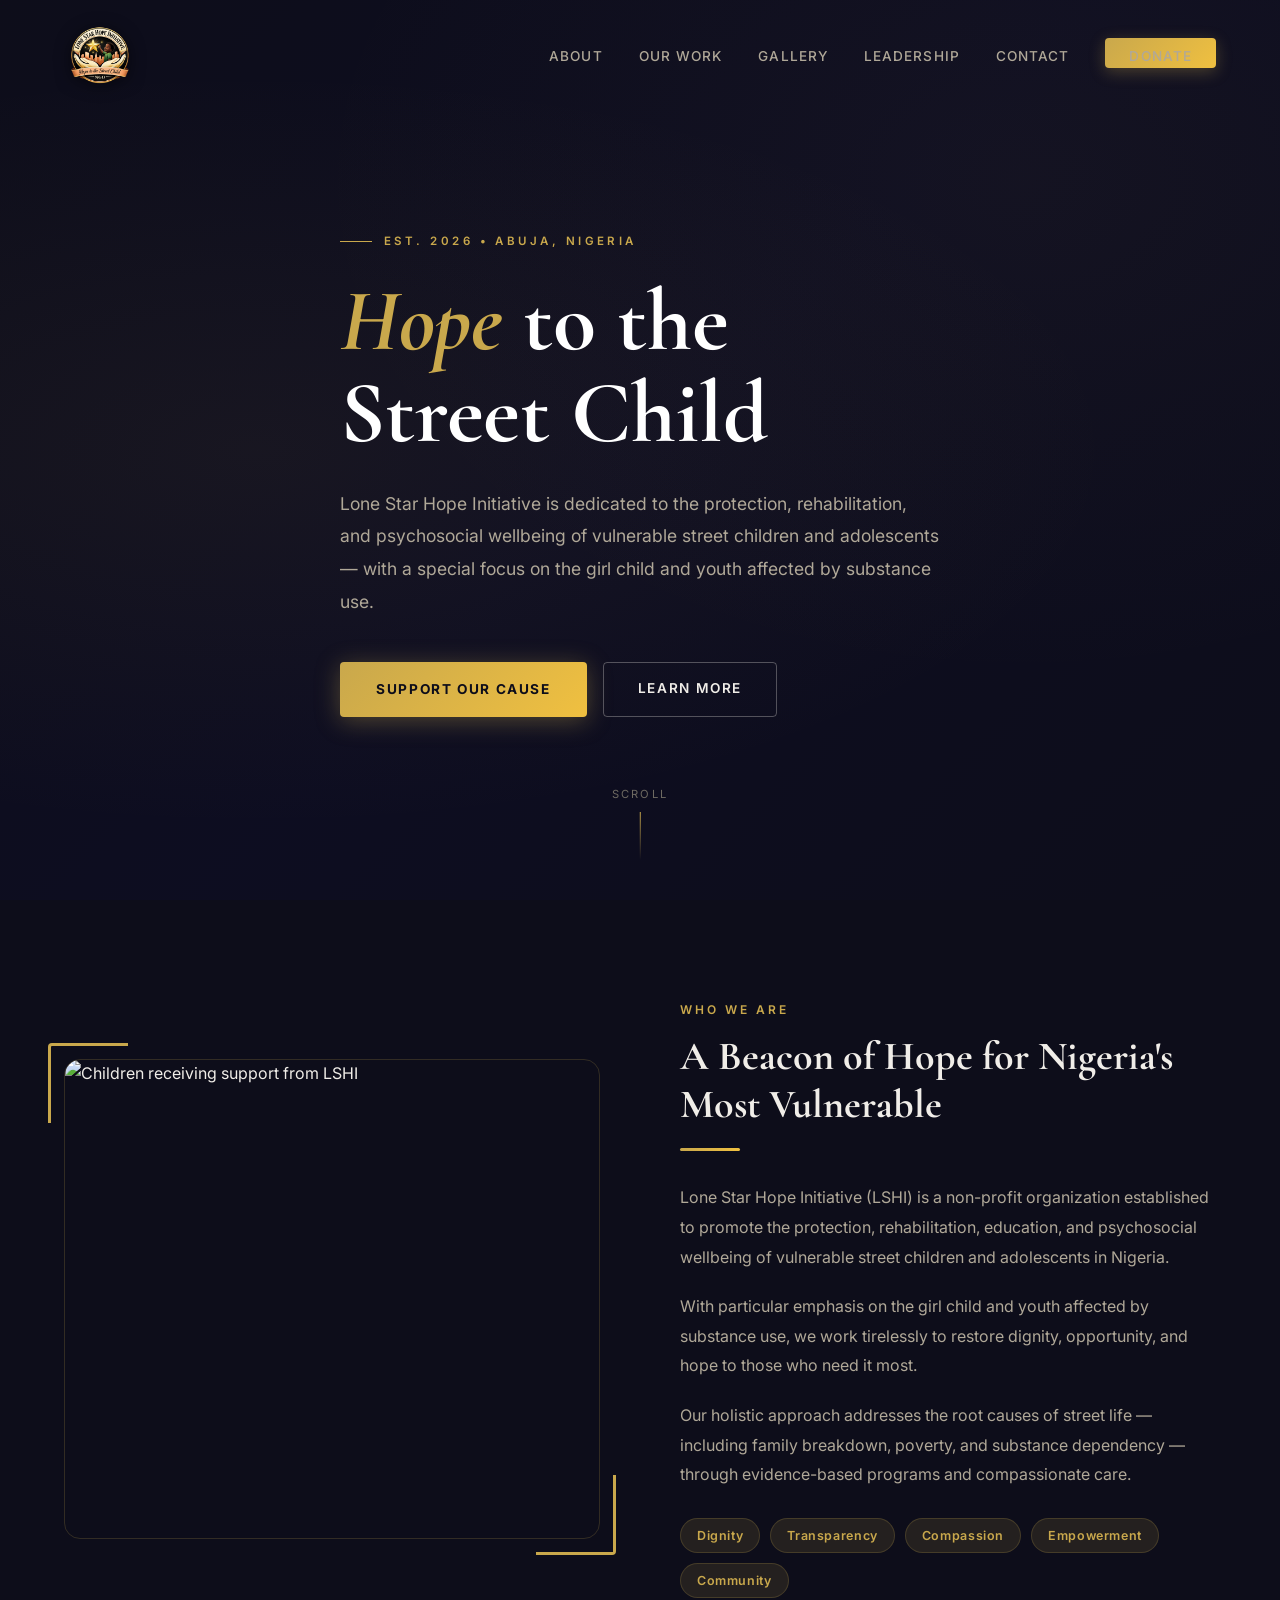
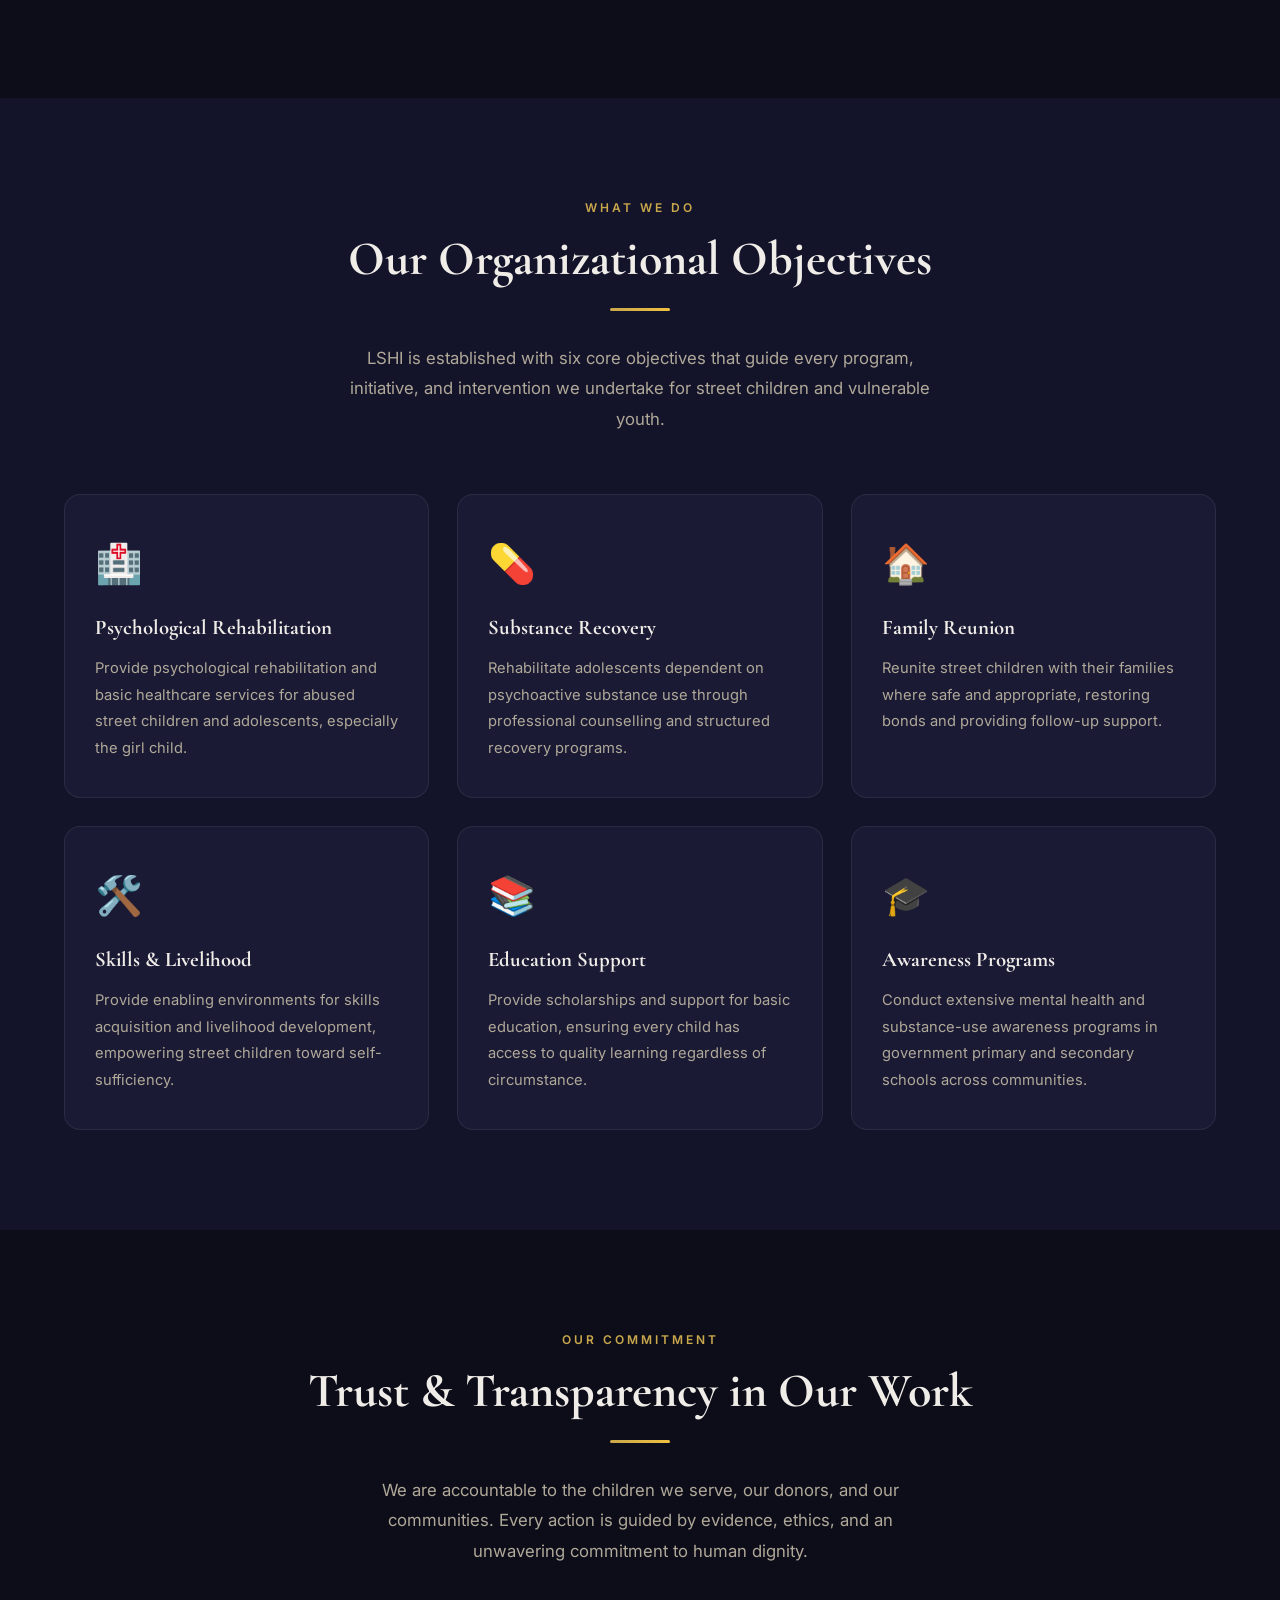
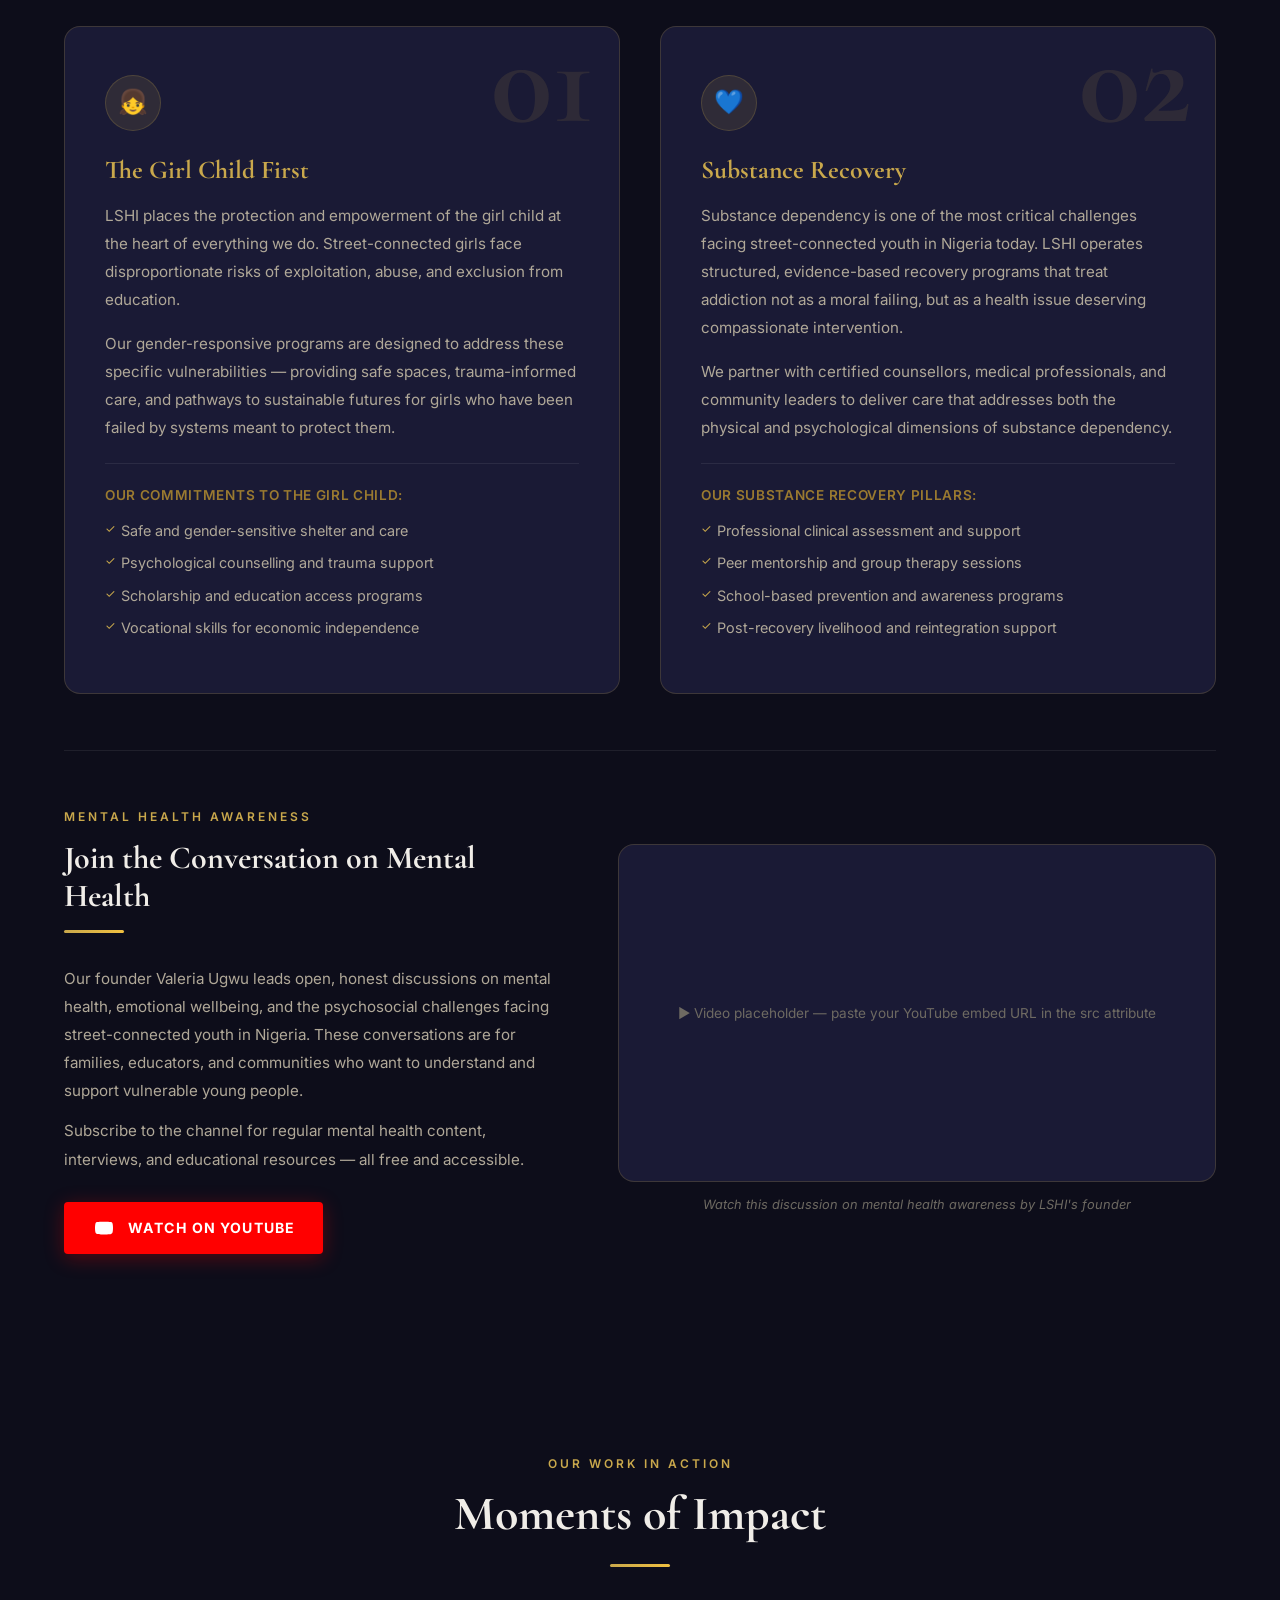
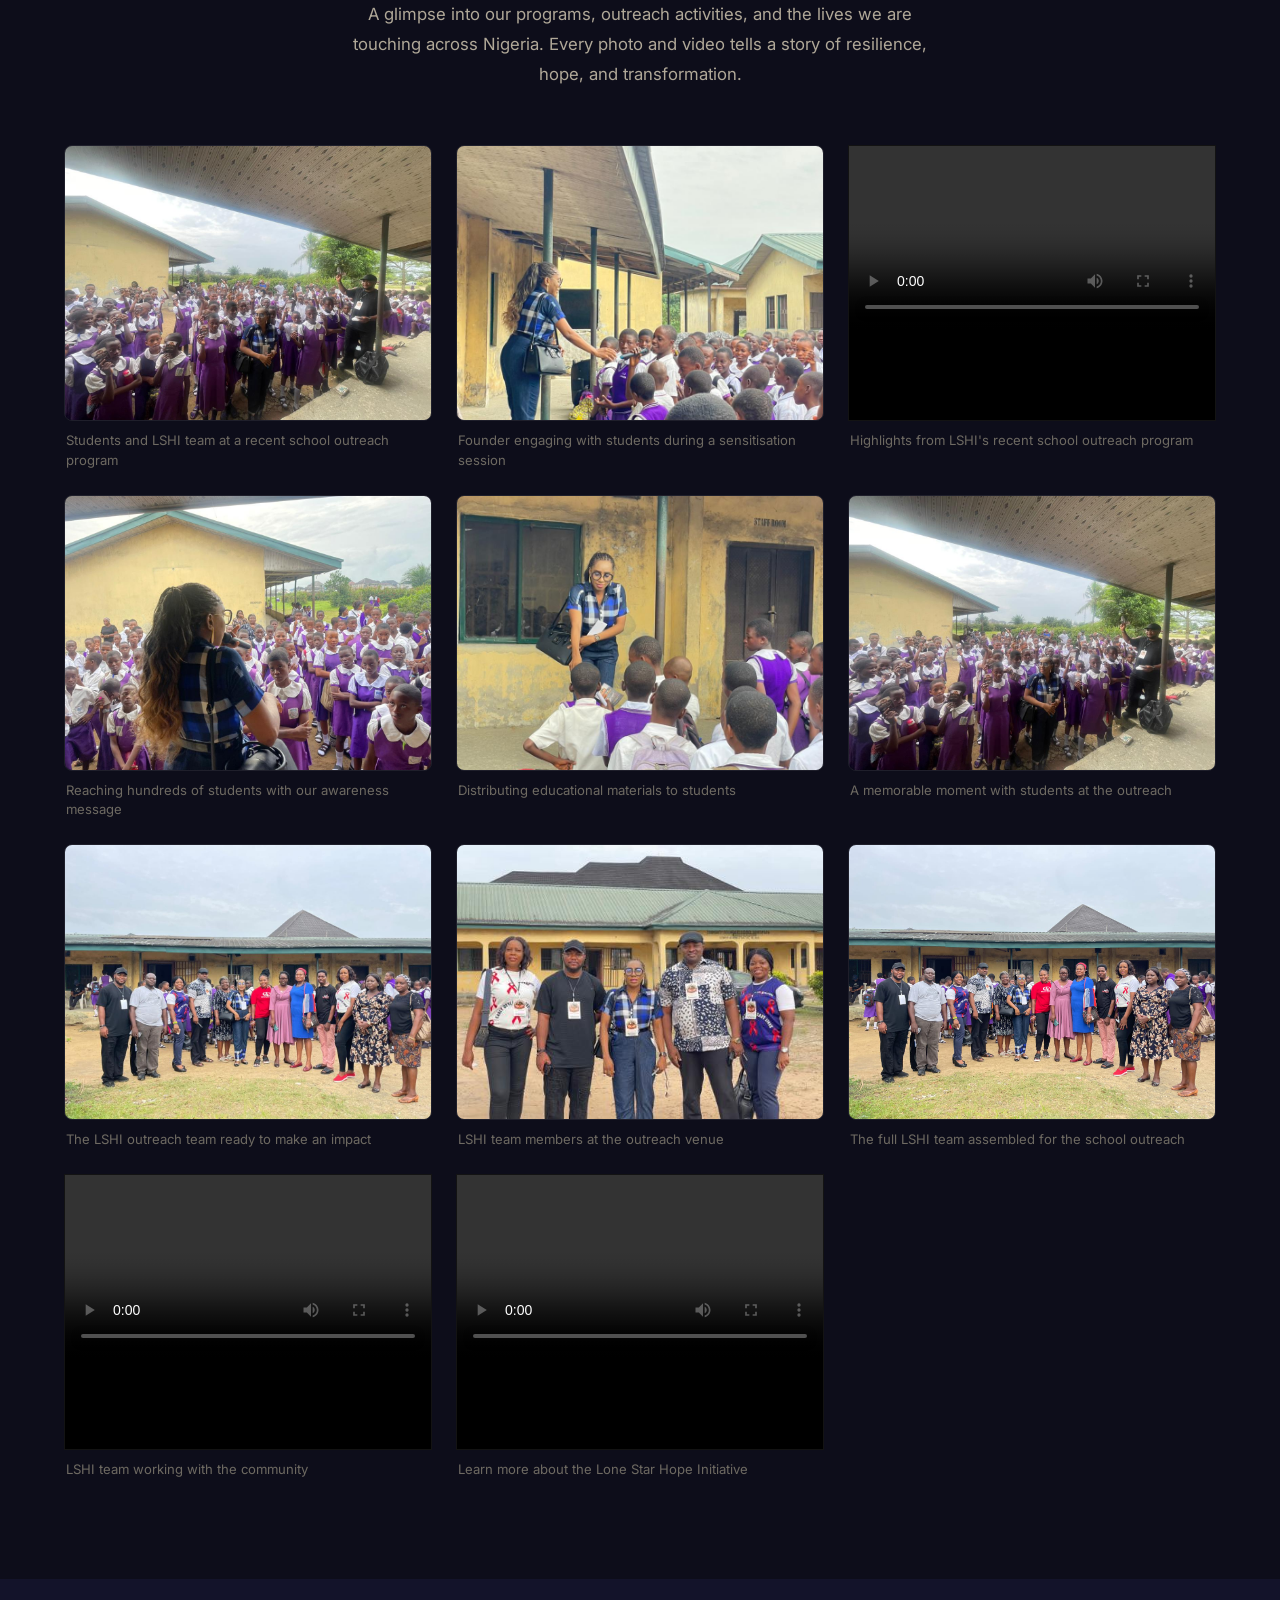
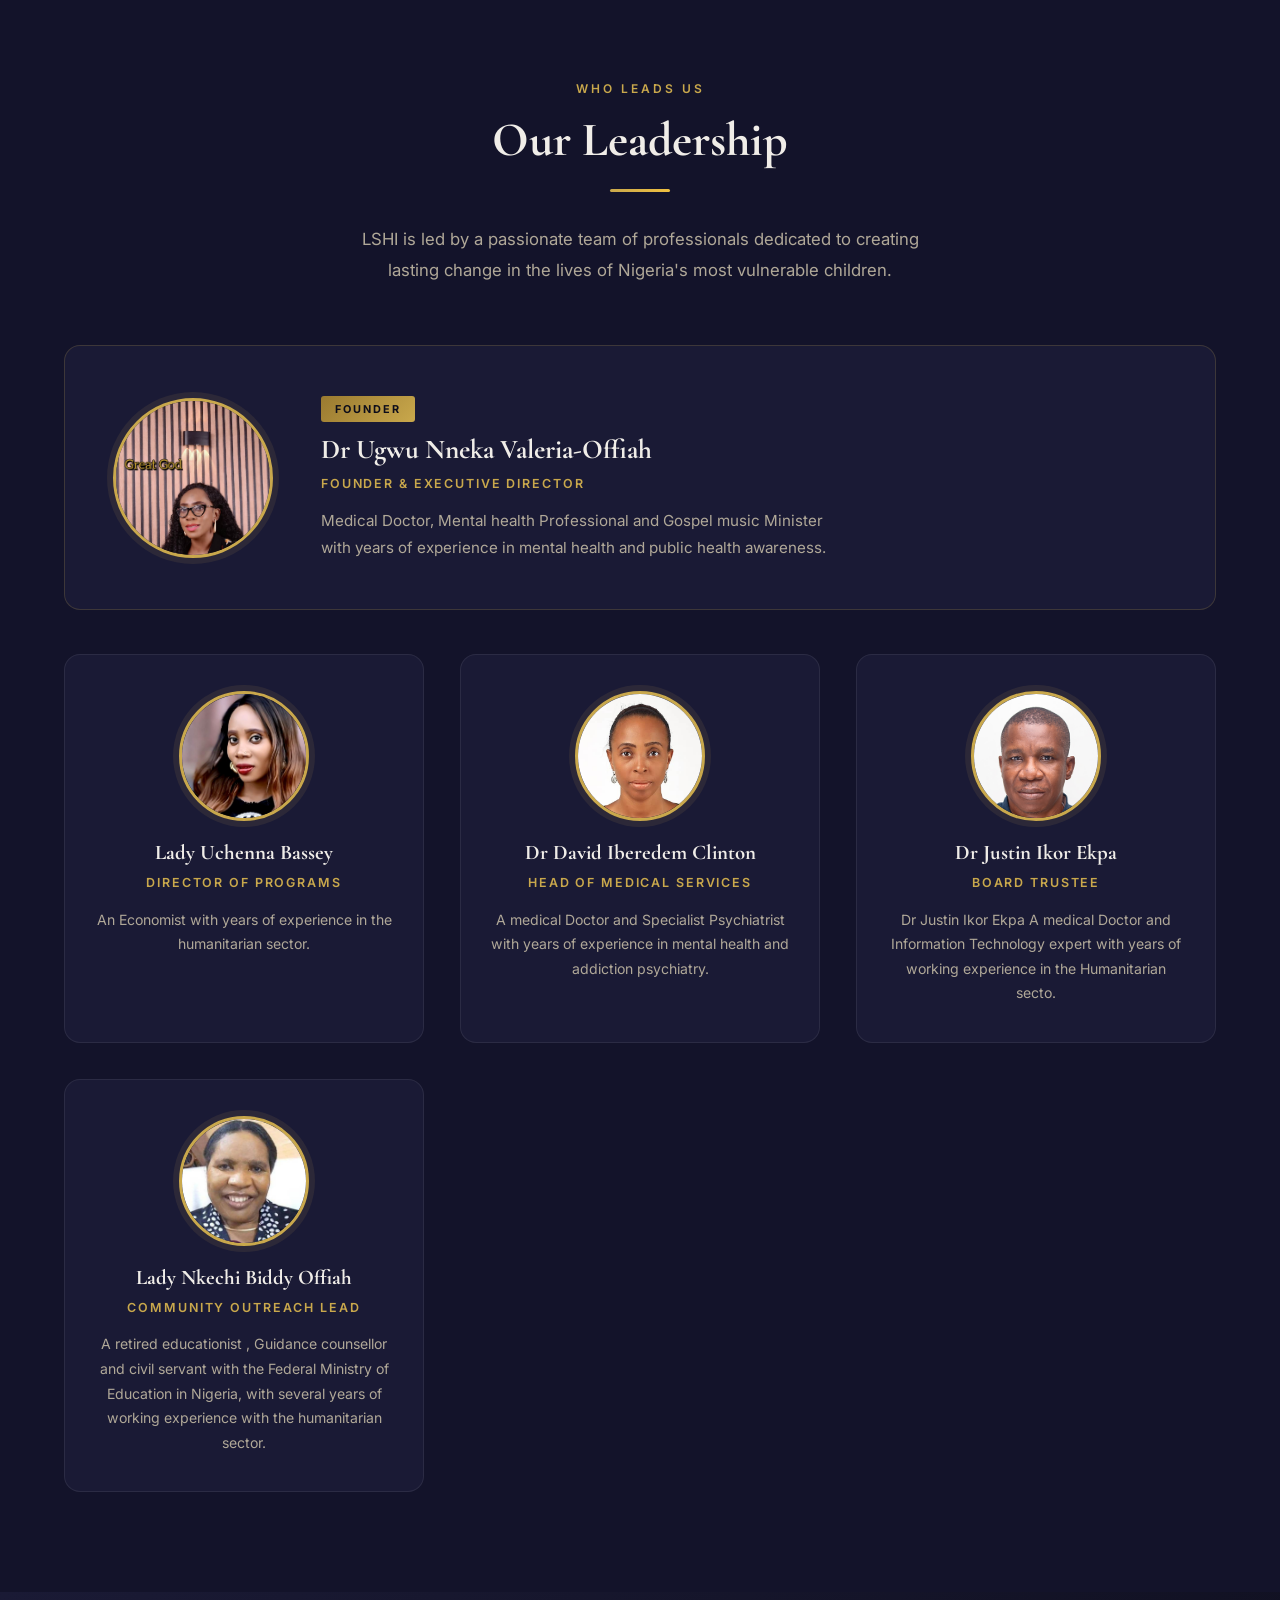
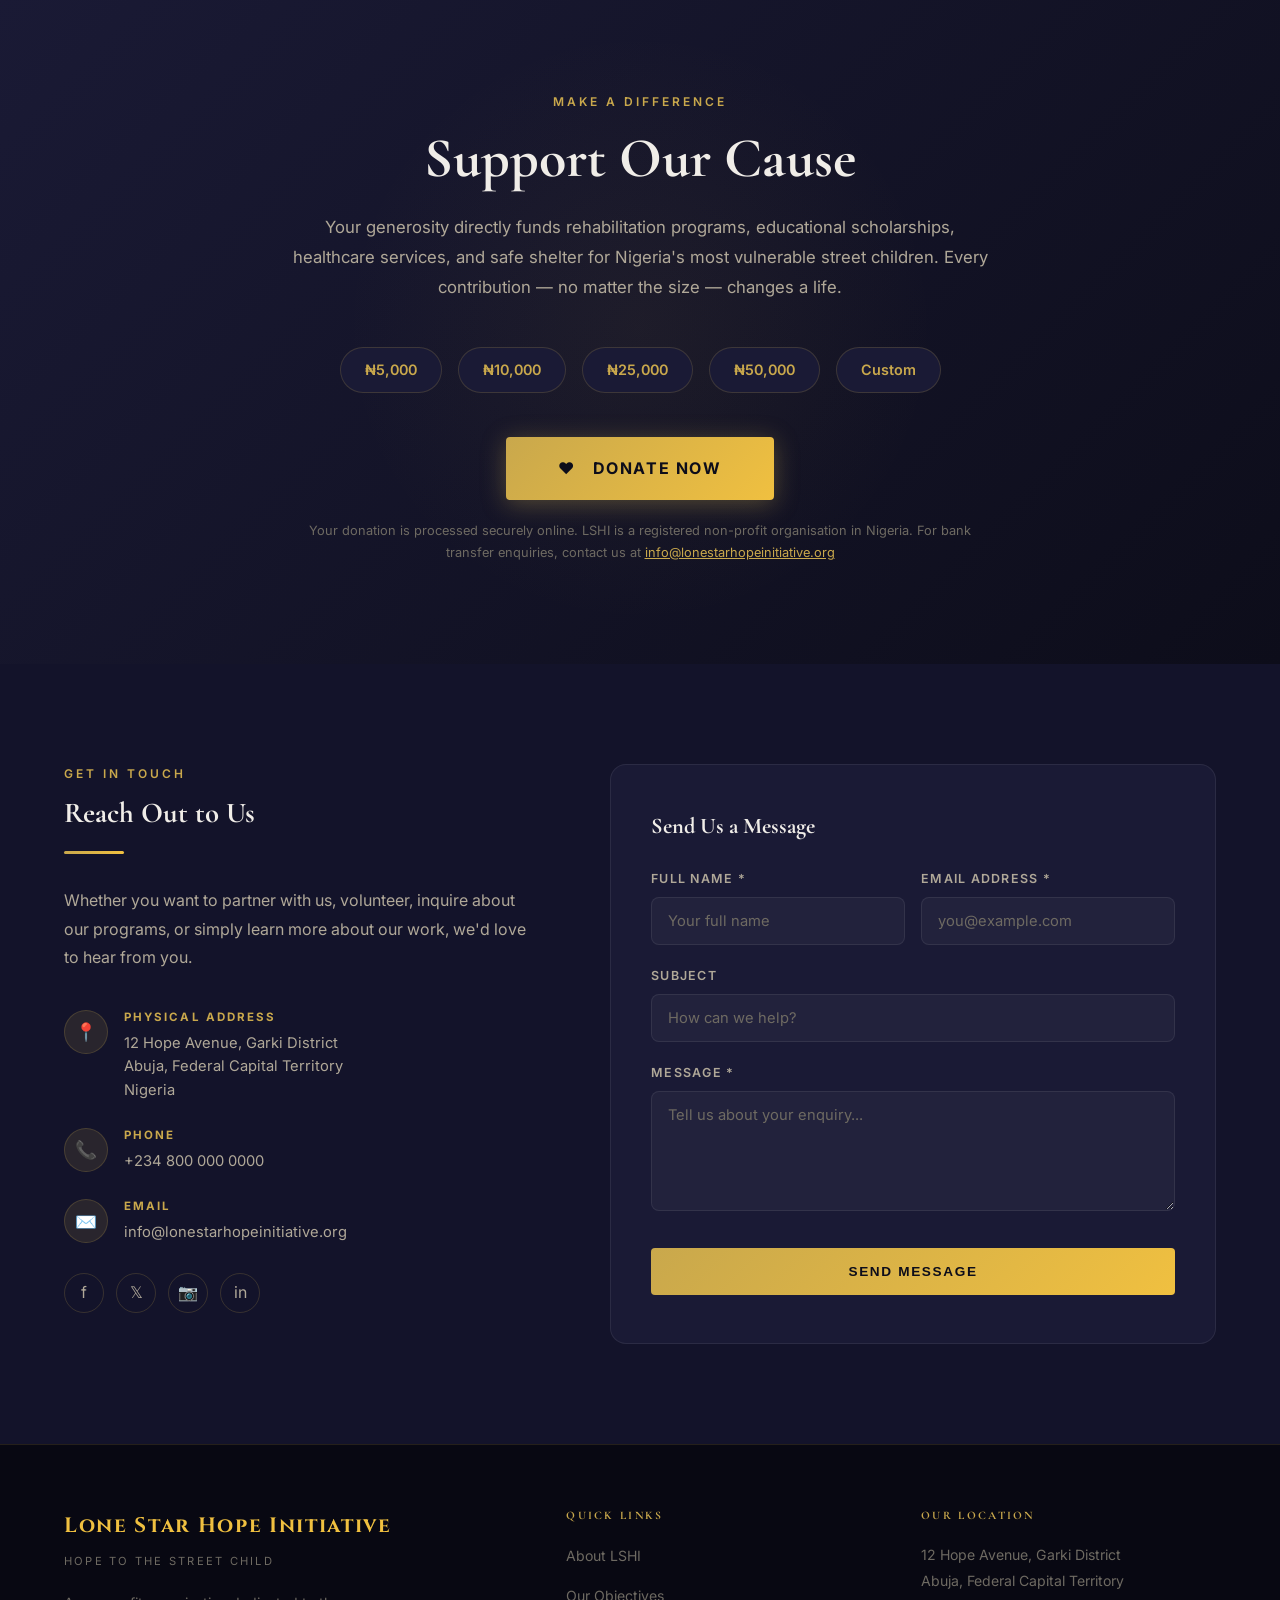
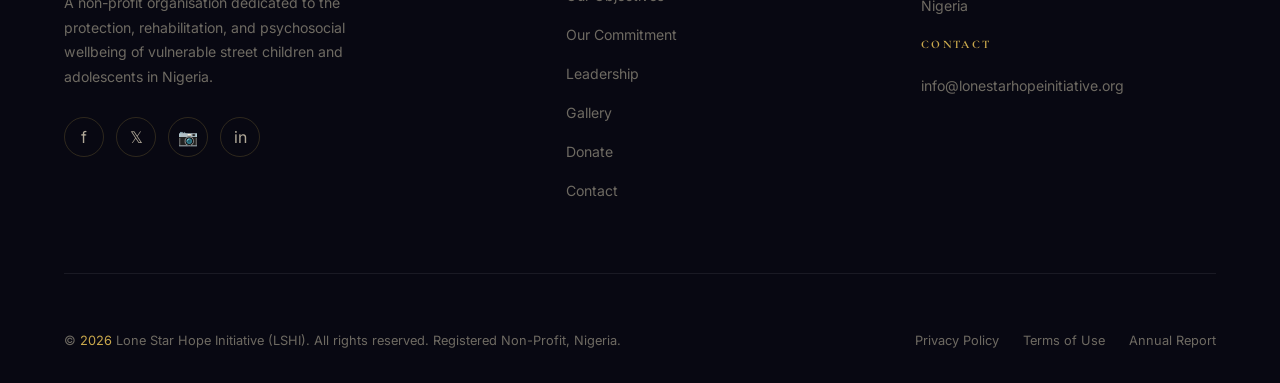
==== index.html @ 75626103 "Update video embed URL in index.html i updated the video url to make it work" ====
<!doctype html>
<html lang="en">
  <head>
    <meta charset="UTF-8" />
    <meta name="viewport" content="width=device-width, initial-scale=1.0" />
    <title>Lone Star Hope Initiative</title>
    <link rel="icon" type="image/svg+xml" href="favicon.svg" />
    <!-- Google Fonts — must be first -->
    <link rel="preconnect" href="https://fonts.googleapis.com" />
    <link rel="preconnect" href="https://fonts.gstatic.com" crossorigin />
    <link
      href="https://fonts.googleapis.com/css2?family=Cormorant+Garamond:ital,wght@0,400;0,600;0,700;1,400&family=Inter:wght@400;500;600;700&display=swap"
      rel="stylesheet"
    />
    <link rel="stylesheet" href="lshi.css" />
  </head>
  <body>
    <!-- ============================================================
       NAVIGATION — Sticky header with logo and Donate button
       ============================================================ -->
    <nav id="navbar" role="navigation" aria-label="Main navigation">
      <div class="container">
        <div class="nav-inner">
          <!-- Logo -->
          <a
            href="#hero"
            class="nav-logo"
            aria-label="Lone Star Hope Initiative home"
          >
            <img
              src="images/lshi-logo-transparent.png"
              alt="Lone Star Hope Initiative Logo"
              class="nav-logo-img"
            />
          </a>

          <!-- Hamburger Toggle (mobile only) -->
          <button
            class="nav-toggle"
            id="nav-toggle"
            aria-label="Toggle navigation menu"
            aria-expanded="false"
          >
            <span></span>
            <span></span>
            <span></span>
          </button>

          <!-- Desktop Navigation Links -->
          <ul class="nav-links" id="nav-links" role="list">
            <li><a href="#about">About</a></li>
            <li><a href="#objectives">Our Work</a></li>
            <li><a href="#gallery">Gallery</a></li>
            <li><a href="#team">Leadership</a></li>
            <li><a href="#contact">Contact</a></li>
            <!-- Donate button — scrolls to the Donate section -->
            <li>
              <a
                class="btn-donate-nav"
                href="#donate"
                aria-label="Go to donation section"
              >
                Donate
              </a>
            </li>
          </ul>
        </div>
      </div>
    </nav>

    <!-- ============================================================
       HERO SECTION — Full-screen mission statement banner
       ============================================================ -->
    <section id="hero" aria-labelledby="hero-title">
      <!-- Background image layer -->
      <div class="hero-background" aria-hidden="true"></div>

      <div class="container">
        <div class="hero-content">
          <!-- Small label above the title -->
          <p class="hero-eyebrow">Est. 2026 &bull; Abuja, Nigeria</p>

          <!-- Main mission headline -->
          <h1 class="hero-title" id="hero-title">
            <span class="highlight">Hope</span> to the<br />
            Street Child
          </h1>

          <!-- Supporting description -->
          <p class="hero-description">
            Lone Star Hope Initiative is dedicated to the protection,
            rehabilitation, and psychosocial wellbeing of vulnerable street
            children and adolescents &mdash; with a special focus on the girl
            child and youth affected by substance use.
          </p>

          <!-- Call-to-action buttons -->
          <div class="hero-actions">
            <!-- Scrolls smoothly to the Donate section — NOT directly to payment -->
            <a
              class="btn-primary"
              href="#donate"
              aria-label="Support our cause — go to donation section"
            >
              Support Our Cause
            </a>
            <a
              class="btn-outline"
              href="#about"
              aria-label="Learn more about LSHI"
            >
              Learn More
            </a>
          </div>
        </div>
      </div>

      <!-- Scroll down indicator -->
      <div class="hero-scroll-indicator" aria-hidden="true">
        <span>Scroll</span>
      </div>
    </section>

    <!-- ============================================================
       ABOUT / MISSION SECTION
       ============================================================ -->
    <section id="about" aria-labelledby="about-title">
      <div class="container">
        <div class="about-grid">
          <!-- Left: Image with decorative gold corners -->
          <div class="about-image-wrapper fade-up">
            <img
              class="about-image"
              src="https://images.unsplash.com/photo-1509099836639-18ba1795216d?w=800&q=80"
              alt="Children receiving support from LSHI"
              loading="lazy"
            />
          </div>

          <!-- Right: Text content -->
          <div class="about-text fade-up">
            <span class="section-label">Who We Are</span>
            <h2 class="section-title" id="about-title">
              A Beacon of Hope for Nigeria's Most Vulnerable
            </h2>
            <div class="gold-line"></div>
            <p>
              Lone Star Hope Initiative (LSHI) is a non-profit organization
              established to promote the protection, rehabilitation, education,
              and psychosocial wellbeing of vulnerable street children and
              adolescents in Nigeria.
            </p>
            <p>
              With particular emphasis on the girl child and youth affected by
              substance use, we work tirelessly to restore dignity, opportunity,
              and hope to those who need it most.
            </p>
            <p>
              Our holistic approach addresses the root causes of street life
              &mdash; including family breakdown, poverty, and substance
              dependency &mdash; through evidence-based programs and
              compassionate care.
            </p>

            <!-- Value tags -->
            <div class="about-values">
              <span class="value-tag">Dignity</span>
              <span class="value-tag">Transparency</span>
              <span class="value-tag">Compassion</span>
              <span class="value-tag">Empowerment</span>
              <span class="value-tag">Community</span>
            </div>
          </div>
        </div>
      </div>
    </section>

    <!-- ============================================================
       OBJECTIVES SECTION — 6 Dynamic Cards
       Cards are fetched from data.json → "objectives" array
       and rendered by JavaScript. Edit data.json to change content.
       ============================================================ -->
    <section id="objectives" aria-labelledby="objectives-title">
      <div class="container">
        <div class="text-center fade-up">
          <span class="section-label">What We Do</span>
          <h2 class="section-title" id="objectives-title">
            Our Organizational Objectives
          </h2>
          <div class="gold-line centered"></div>
          <p class="section-subtitle">
            LSHI is established with six core objectives that guide every
            program, initiative, and intervention we undertake for street
            children and vulnerable youth.
          </p>
        </div>

        <!-- This grid is populated by JavaScript from data.json -->
        <div class="objectives-grid" id="objectives-grid" role="list">
          <p class="loading-text">Loading objectives...</p>
        </div>
      </div>
    </section>

    <!-- ============================================================
       TRUST & TRANSPARENCY SECTION
       Two focus areas: Girl Child protection & Substance Recovery
       ============================================================ -->
    <section id="trust" aria-labelledby="trust-title">
      <div class="container">
        <div class="text-center fade-up">
          <span class="section-label">Our Commitment</span>
          <h2 class="section-title" id="trust-title">
            Trust &amp; Transparency in Our Work
          </h2>
          <div class="gold-line centered"></div>
          <p class="section-subtitle">
            We are accountable to the children we serve, our donors, and our
            communities. Every action is guided by evidence, ethics, and an
            unwavering commitment to human dignity.
          </p>
        </div>

        <div class="trust-grid">
          <!-- Card 1: Girl Child Focus -->
          <div
            class="trust-card fade-up"
            aria-label="Girl Child Protection Focus"
          >
            <span class="trust-card-number" aria-hidden="true">01</span>
            <div class="trust-icon" aria-hidden="true">👧</div>
            <h3 class="trust-card-title">The Girl Child First</h3>
            <p class="trust-card-text">
              LSHI places the protection and empowerment of the girl child at
              the heart of everything we do. Street-connected girls face
              disproportionate risks of exploitation, abuse, and exclusion from
              education.
            </p>
            <p class="trust-card-text" style="margin-top: 16px">
              Our gender-responsive programs are designed to address these
              specific vulnerabilities &mdash; providing safe spaces,
              trauma-informed care, and pathways to sustainable futures for
              girls who have been failed by systems meant to protect them.
            </p>
            <div class="trust-commitment">
              <p>Our commitments to the girl child:</p>
              <ul>
                <li>Safe and gender-sensitive shelter and care</li>
                <li>Psychological counselling and trauma support</li>
                <li>Scholarship and education access programs</li>
                <li>Vocational skills for economic independence</li>
              </ul>
            </div>
          </div>

          <!-- Card 2: Substance Recovery -->
          <div
            class="trust-card fade-up"
            aria-label="Substance Recovery Programs"
          >
            <span class="trust-card-number" aria-hidden="true">02</span>
            <div class="trust-icon" aria-hidden="true">💙</div>
            <h3 class="trust-card-title">Substance Recovery</h3>
            <p class="trust-card-text">
              Substance dependency is one of the most critical challenges facing
              street-connected youth in Nigeria today. LSHI operates structured,
              evidence-based recovery programs that treat addiction not as a
              moral failing, but as a health issue deserving compassionate
              intervention.
            </p>
            <p class="trust-card-text" style="margin-top: 16px">
              We partner with certified counsellors, medical professionals, and
              community leaders to deliver care that addresses both the physical
              and psychological dimensions of substance dependency.
            </p>
            <div class="trust-commitment">
              <p>Our substance recovery pillars:</p>
              <ul>
                <li>Professional clinical assessment and support</li>
                <li>Peer mentorship and group therapy sessions</li>
                <li>School-based prevention and awareness programs</li>
                <li>Post-recovery livelihood and reintegration support</li>
              </ul>
            </div>
          </div>
        </div>

        <!-- ============================================================
           MENTAL HEALTH VIDEO — Featured video from LSHI's YouTube channel
           TO ADD YOUR VIDEO:
             Replace the src URL in the <iframe> below.
             Go to YouTube → your video → Share → Embed → copy the URL
             from the src attribute and paste it here.
           ============================================================ -->
        <div class="mental-health-video-block fade-up">
          <!-- Left side: intro text + YouTube button -->
          <div class="mh-video-text">
            <span class="section-label">Mental Health Awareness</span>
            <h3 class="mh-video-title">
              Join the Conversation on Mental Health
            </h3>
            <div class="gold-line"></div>
            <p class="mh-video-desc">
              Our founder Valeria Ugwu leads open, honest discussions on mental
              health, emotional wellbeing, and the psychosocial challenges
              facing street-connected youth in Nigeria. These conversations are
              for families, educators, and communities who want to understand
              and support vulnerable young people.
            </p>
            <p class="mh-video-desc" style="margin-top: 12px">
              Subscribe to the channel for regular mental health content,
              interviews, and educational resources &mdash; all free and
              accessible.
            </p>

            <!--
            YOUTUBE BUTTON
            TO UPDATE: Replace the href below with your YouTube channel URL.
            Example: href="https://www.youtube.com/@YourChannelName"
          -->
            <a
              class="btn-youtube"
              href="YOUR_YOUTUBE_CHANNEL_URL_HERE"
              target="www.youtube.com/@ValeriaMentalHealthZone-w6h/videos"
              rel="noopener noreferrer"
              aria-label="Watch mental health videos on YouTube"
            >
              <svg class="yt-icon" viewBox="0 0 24 24" aria-hidden="true">
                <path
                  d="M23.5 6.2a3 3 0 0 0-2.1-2.1C19.5 3.5 12 3.5 12 3.5s-7.5 0-9.4.6A3 3 0 0 0 .5 6.2 31 31 0 0 0 0 12a31 31 0 0 0 .5 5.8 3 3 0 0 0 2.1 2.1c1.9.6 9.4.6 9.4.6s7.5 0 9.4-.6a3 3 0 0 0 2.1-2.1A31 31 0 0 0 24 12a31 31 0 0 0-.5-5.8z"
                />
                <polygon
                  points="9.75 15.02 15.5 12 9.75 8.98 9.75 15.02"
                  fill="white"
                />
              </svg>
              Watch on YouTube
            </a>
          </div>

          <!--
          Right side: embedded video player
          TO UPDATE THE VIDEO:
            1. Go to the YouTube video you want to embed
            2. Click Share → Embed
            3. Copy ONLY the URL from the src="..." part
            4. Paste it below replacing YOUR_VIDEO_EMBED_URL_HERE
               Example: https://www.youtube.com/embed/dQw4w9WgXcQ
        -->
          <div class="mh-video-player">
            <div class="video-embed-wrapper">
              <iframe
                src="https://www.youtube.com/embed/yalet0HOFC8?si=o7pZbJYriI5f4Lq1"
                title="LSHI Mental Health Discussion Video"
                allow="accelerometer; autoplay; clipboard-write; encrypted-media; gyroscope; picture-in-picture"
                allowfullscreen
                loading="lazy"
              ></iframe>
            </div>
            <p class="video-caption">
              Watch this discussion on mental health awareness by LSHI's founder
            </p>
          </div>
        </div>
      </div>
    </section>

    <!-- ============================================================
       GALLERY SECTION
       Populated automatically from gallery.json.
       To add, remove, or change photos/videos:
         1. Open public/gallery.json
         2. Add or edit entries in the "items" array
         3. Save the file — the page updates automatically
       ============================================================ -->
    <section id="gallery" aria-labelledby="gallery-title">
      <div class="container">
        <div class="text-center fade-up">
          <span class="section-label">Our Work in Action</span>
          <h2 class="section-title" id="gallery-title">Moments of Impact</h2>
          <div class="gold-line centered"></div>
          <p class="section-subtitle">
            A glimpse into our programs, outreach activities, and the lives we
            are touching across Nigeria. Every photo and video tells a story of
            resilience, hope, and transformation.
          </p>
        </div>

        <div class="gallery-grid" id="gallery-grid">
          <p class="loading-text">Loading gallery...</p>
        </div>
      </div>
    </section>

    <!-- ============================================================
       LEADERSHIP TEAM SECTION
       Team member cards are loaded from data.json → "team" array.
       ============================================================ -->
    <section id="team" aria-labelledby="team-title">
      <div class="container">
        <div class="text-center fade-up">
          <span class="section-label">Who Leads Us</span>
          <h2 class="section-title" id="team-title">Our Leadership</h2>
          <div class="gold-line centered"></div>
          <p class="section-subtitle">
            LSHI is led by a passionate team of professionals dedicated to
            creating lasting change in the lives of Nigeria's most vulnerable
            children.
          </p>
        </div>

        <!-- JS populates this grid from data.json -->
        <div class="team-grid" id="team-grid">
          <p class="loading-text">Loading team...</p>
        </div>
      </div>
    </section>

    <!-- ============================================================
       DONATION SECTION — Support Our Cause
       The Paystack button link is loaded from data.json.
       To change your payment link, update "paystackUrl" in data.json.
       ============================================================ -->
    <section id="donate" aria-labelledby="donate-title">
      <div class="container">
        <div class="donate-content">
          <span class="section-label">Make a Difference</span>
          <h2 class="donate-title" id="donate-title">Support Our Cause</h2>
          <p class="donate-description">
            Your generosity directly funds rehabilitation programs, educational
            scholarships, healthcare services, and safe shelter for Nigeria's
            most vulnerable street children. Every contribution &mdash; no
            matter the size &mdash; changes a life.
          </p>

          <!-- Suggested donation amounts (visual only) -->
          <div class="donate-amounts" aria-label="Suggested donation amounts">
            <span class="amount-pill">&#8358;5,000</span>
            <span class="amount-pill">&#8358;10,000</span>
            <span class="amount-pill">&#8358;25,000</span>
            <span class="amount-pill">&#8358;50,000</span>
            <span class="amount-pill">Custom</span>
          </div>

          <!-- Main donate button — link set by JavaScript from data.json -->
          <a
            class="btn-primary btn-donate-large"
            href="#"
            data-donate-link="true"
            aria-label="Click to donate to LSHI"
          >
            ❤️ &nbsp; Donate Now
          </a>

          <p class="donate-note">
            Your donation is processed securely online. LSHI is a registered
            non-profit organisation in Nigeria. For bank transfer enquiries,
            contact us at
            <a href="mailto:info@lonestarhopeinitiative.org">
              info@lonestarhopeinitiative.org
            </a>
          </p>
        </div>
      </div>
    </section>

    <!-- ============================================================
       CONTACT SECTION
       Address is populated from data.json → "organization.address"
       ============================================================ -->
    <section id="contact" aria-labelledby="contact-title">
      <div class="container">
        <div class="contact-grid">
          <!-- Left: Contact info -->
          <div class="fade-up">
            <span class="section-label">Get In Touch</span>
            <h2 class="contact-info-title" id="contact-title">
              Reach Out to Us
            </h2>
            <div class="gold-line"></div>
            <p class="contact-info-text">
              Whether you want to partner with us, volunteer, inquire about our
              programs, or simply learn more about our work, we'd love to hear
              from you.
            </p>

            <!-- Physical Address -->
            <div class="contact-detail">
              <div class="contact-detail-icon" aria-hidden="true">📍</div>
              <div>
                <p class="contact-detail-label">Physical Address</p>
                <p class="contact-detail-value" id="org-address">Loading...</p>
              </div>
            </div>

            <!-- Phone -->
            <div class="contact-detail">
              <div class="contact-detail-icon" aria-hidden="true">📞</div>
              <div>
                <p class="contact-detail-label">Phone</p>
                <p class="contact-detail-value" id="org-phone">Loading...</p>
              </div>
            </div>

            <!-- Email -->
            <div class="contact-detail">
              <div class="contact-detail-icon" aria-hidden="true">✉️</div>
              <div>
                <p class="contact-detail-label">Email</p>
                <p class="contact-detail-value" id="org-email">Loading...</p>
              </div>
            </div>

            <!-- Social Media Links (populated by JS) -->
            <div class="social-links" aria-label="Social media links"></div>
          </div>

          <!-- Right: Contact form -->
          <div class="fade-up">
            <form
              class="contact-form"
              id="contact-form"
              aria-label="Contact form"
              novalidate
            >
              <h3 class="form-title">Send Us a Message</h3>

              <!-- Name + Email row -->
              <div class="form-row">
                <div class="form-group">
                  <label class="form-label" for="field-name">
                    Full Name <span aria-hidden="true">*</span>
                  </label>
                  <input
                    class="form-input"
                    type="text"
                    id="field-name"
                    name="name"
                    placeholder="Your full name"
                    required
                    autocomplete="name"
                  />
                </div>
                <div class="form-group">
                  <label class="form-label" for="field-email">
                    Email Address <span aria-hidden="true">*</span>
                  </label>
                  <input
                    class="form-input"
                    type="email"
                    id="field-email"
                    name="email"
                    placeholder="you@example.com"
                    required
                    autocomplete="email"
                  />
                </div>
              </div>

              <!-- Subject -->
              <div class="form-group">
                <label class="form-label" for="field-subject">Subject</label>
                <input
                  class="form-input"
                  type="text"
                  id="field-subject"
                  name="subject"
                  placeholder="How can we help?"
                />
              </div>

              <!-- Message -->
              <div class="form-group">
                <label class="form-label" for="field-message">
                  Message <span aria-hidden="true">*</span>
                </label>
                <textarea
                  class="form-textarea"
                  id="field-message"
                  name="message"
                  placeholder="Tell us about your enquiry..."
                  required
                ></textarea>
              </div>

              <!-- Submit button -->
              <button type="submit" class="btn-submit">Send Message</button>
            </form>
          </div>
        </div>
      </div>
    </section>

    <!-- ============================================================
       FOOTER
       Social links and address are populated from data.json.
       ============================================================ -->
    <footer id="footer" role="contentinfo">
      <div class="container">
        <!-- Top footer: Brand + Quick Links + Address -->
        <div class="footer-top">
          <!-- Brand column -->
          <div>
            <p class="footer-brand-name">Lone Star Hope Initiative</p>
            <p class="footer-brand-tagline">Hope to the Street Child</p>
            <p class="footer-brand-desc">
              A non-profit organisation dedicated to the protection,
              rehabilitation, and psychosocial wellbeing of vulnerable street
              children and adolescents in Nigeria.
            </p>
            <!-- Social links (populated by JS) -->
            <div
              class="social-links"
              aria-label="Footer social media links"
            ></div>
          </div>

          <!-- Quick Links column -->
          <div>
            <h4 class="footer-col-title">Quick Links</h4>
            <ul class="footer-links" role="list">
              <li><a href="#about">About LSHI</a></li>
              <li><a href="#objectives">Our Objectives</a></li>
              <li><a href="#trust">Our Commitment</a></li>
              <li><a href="#team">Leadership</a></li>
              <li><a href="#gallery">Gallery</a></li>
              <li><a href="#donate">Donate</a></li>
              <li><a href="#contact">Contact</a></li>
            </ul>
          </div>

          <!-- Address column -->
          <div>
            <h4 class="footer-col-title">Our Location</h4>
            <p
              class="footer-links"
              id="footer-address"
              style="
                color: var(--color-text-muted);
                font-size: 0.88rem;
                line-height: 1.8;
              "
            >
              Loading...
            </p>
            <div style="margin-top: 20px">
              <h4 class="footer-col-title">Contact</h4>
              <ul class="footer-links" role="list">
                <li>
                  <a href="mailto:info@lonestarhopeinitiative.org"
                    >info@lonestarhopeinitiative.org</a
                  >
                </li>
              </ul>
            </div>
          </div>
        </div>

        <!-- Bottom footer: Copyright + Legal -->
        <div class="footer-bottom">
          <p class="footer-copyright">
            &copy; <span>2026</span> Lone Star Hope Initiative (LSHI). All
            rights reserved. Registered Non-Profit, Nigeria.
          </p>
          <nav class="footer-legal" aria-label="Legal links">
            <a href="#about">Privacy Policy</a>
            <a href="#about">Terms of Use</a>
            <a href="#about">Annual Report</a>
          </nav>
        </div>
      </div>
    </footer>

    <!-- Main JavaScript — all interactivity -->
    <script src="lshi.js"></script>
  </body>
</html>
---- lshi.css ----
/*
 * ============================================================
 * LSHI WEBSITE — MAIN STYLESHEET
 * Lone Star Hope Initiative
 * Theme: Midnight & Gold
 * ============================================================
 *
 * HOW TO CUSTOMIZE THIS FILE:
 * ----------------------------
 * All colors are defined as CSS Variables in the :root block below.
 * To change the entire color scheme, just edit the values in that block.
 * For example, to change the gold accent, update --color-gold.
 *
 * SECTIONS IN THIS FILE:
 * 1. CSS Variables (Brand Colors & Typography)
 * 2. Reset & Base Styles
 * 3. Navigation / Header
 * 4. Hero Section
 * 5. Stats Bar
 * 6. About / Mission Section
 * 7. Objectives Section (Cards Grid)
 * 8. Trust & Transparency Section
 * 9. Team / Leadership Section
 * 10. Donation Section
 * 11. Contact & Form Section
 * 12. Footer
 * 13. Animations & Utilities
 * 14. Mobile Responsiveness (Media Queries)
 * ============================================================
 */

/* ============================================================
   GOOGLE FONTS — Must be the first @import in the file
   To change fonts, update the URL below and
   the --font-heading / --font-body variables in :root
   ============================================================ */
@import url('https://fonts.googleapis.com/css2?family=Cormorant+Garamond:wght@400;600;700&family=Cinzel:wght@400;600;700&family=Inter:wght@300;400;500;600&display=swap');

/* ============================================================
   1. CSS VARIABLES — BRAND COLORS & TYPOGRAPHY
   Change these to update the entire site's color scheme.
   ============================================================ */
:root {
  /* --- Primary Brand Colors --- */
  --color-midnight: #0d0d1a;        /* Deep navy-black background */
  --color-midnight-soft: #13132a;   /* Slightly lighter midnight for cards */
  --color-midnight-mid: #1a1a35;    /* Mid-tone for section backgrounds */
  --color-midnight-light: #22224a;  /* Hover states and subtle borders */

  /* --- Accent Gold Colors --- */
  --color-gold: #c9a84c;            /* Primary gold accent */
  --color-gold-bright: #f0c040;     /* Brighter gold for highlights */
  --color-gold-muted: #9a7a30;      /* Muted gold for secondary uses */
  --color-gold-pale: rgba(201, 168, 76, 0.12); /* Very subtle gold background tint */

  /* --- Text Colors --- */
  --color-text-primary: #f0ede8;    /* Main body text — warm off-white */
  --color-text-secondary: #b0a898;  /* Secondary / muted text */
  --color-text-muted: #6e6a62;      /* Placeholder and caption text */
  --color-text-on-gold: #0d0d1a;    /* Dark text used ON gold backgrounds */

  /* --- Utility Colors --- */
  --color-white: #ffffff;
  --color-border: rgba(201, 168, 76, 0.2); /* Subtle gold border */
  --color-border-soft: rgba(240, 237, 232, 0.08); /* Subtle white border */

  /* --- Typography --- */
  --font-heading: 'Cormorant Garamond', 'Georgia', serif;
  --font-body: 'Inter', 'Helvetica Neue', Arial, sans-serif;
  --font-accent: 'Cinzel', 'Times New Roman', serif; /* For logo & special headings */

  /* --- Spacing & Layout --- */
  --section-padding: 100px 0;
  --container-width: 1200px;
  --container-padding: 0 24px;
  --border-radius: 8px;
  --border-radius-lg: 16px;

  /* --- Transitions --- */
  --transition-smooth: all 0.35s cubic-bezier(0.4, 0, 0.2, 1);
  --transition-fast: all 0.18s ease;

  /* --- Shadows --- */
  --shadow-card: 0 4px 32px rgba(0, 0, 0, 0.4);
  --shadow-gold: 0 0 24px rgba(201, 168, 76, 0.2);
  --shadow-nav: 0 2px 40px rgba(0, 0, 0, 0.6);
}


/* ============================================================
   2. RESET & BASE STYLES
   ============================================================ */
*, *::before, *::after {
  margin: 0;
  padding: 0;
  box-sizing: border-box;
}

html {
  /* Smooth scrolling when nav links are clicked */
  scroll-behavior: smooth;
  font-size: 16px;
}

body {
  font-family: var(--font-body);
  background-color: var(--color-midnight);
  color: var(--color-text-primary);
  line-height: 1.7;
  -webkit-font-smoothing: antialiased;
  -moz-osx-font-smoothing: grayscale;
  overflow-x: hidden;
}

h1, h2, h3, h4, h5 {
  font-family: var(--font-heading);
  line-height: 1.2;
  color: var(--color-text-primary);
}

a {
  text-decoration: none;
  color: inherit;
  transition: var(--transition-fast);
}

img {
  max-width: 100%;
  display: block;
}

ul {
  list-style: none;
}

/* ----------------------------------------
   Reusable Section Container
   Keeps content centered and padded
   ---------------------------------------- */
.container {
  max-width: var(--container-width);
  margin: 0 auto;
  padding: var(--container-padding);
}

/* ----------------------------------------
   Reusable Section Heading Block
   ---------------------------------------- */
.section-label {
  font-family: var(--font-body);
  font-size: 0.75rem;
  font-weight: 600;
  letter-spacing: 0.25em;
  text-transform: uppercase;
  color: var(--color-gold);
  margin-bottom: 12px;
  display: block;
}

.section-title {
  font-size: clamp(2rem, 4vw, 3rem);
  font-weight: 700;
  color: var(--color-text-primary);
  margin-bottom: 20px;
}

.section-subtitle {
  font-size: 1.05rem;
  color: var(--color-text-secondary);
  max-width: 600px;
  line-height: 1.8;
}

/* Gold underline accent for headings */
.gold-line {
  width: 60px;
  height: 3px;
  background: linear-gradient(90deg, var(--color-gold), var(--color-gold-bright));
  margin-bottom: 32px;
  border-radius: 2px;
}

/* Centered version */
.gold-line.centered {
  margin-left: auto;
  margin-right: auto;
}

.text-center {
  text-align: center;
}

.text-center .section-subtitle {
  margin-left: auto;
  margin-right: auto;
}


/* ============================================================
   3. NAVIGATION / HEADER
   The nav is sticky — it stays at the top as you scroll.
   To change the nav height, update the padding values below.
   ============================================================ */
#navbar {
  position: fixed;           /* Sticks to top of screen */
  top: 0;
  left: 0;
  right: 0;
  z-index: 1000;             /* Stays above all other content */
  padding: 20px 0;
  transition: var(--transition-smooth);

  /* Starts transparent, becomes opaque on scroll (handled in JS) */
  background: transparent;
}

/* When the user scrolls down, JS adds .scrolled class */
#navbar.scrolled {
  background: rgba(13, 13, 26, 0.97);
  backdrop-filter: blur(16px);
  -webkit-backdrop-filter: blur(16px);
  box-shadow: var(--shadow-nav);
  padding: 14px 0;
}

.nav-inner {
  display: flex;
  align-items: center;
  justify-content: space-between;
}

/* ----------------------------------------
   Logo Area
   To change the logo text or tagline, update
   the HTML in the <nav> section of index.html
   ---------------------------------------- */
.nav-logo {
  display: flex;
  align-items: center;
}

/* Logo image — sized to fit neatly in the nav bar */
.nav-logo-img {
  height: 72px;
  width: auto;
  object-fit: contain;
  /* Drop-shadow so logo pops on both transparent and dark nav backgrounds */
  filter: drop-shadow(0 2px 8px rgba(0, 0, 0, 0.5));
  transition: var(--transition-smooth);
}

.nav-logo:hover .nav-logo-img {
  filter: drop-shadow(0 4px 16px rgba(201, 168, 76, 0.5));
  transform: scale(1.03);
}

/* ----------------------------------------
   Navigation Links
   ---------------------------------------- */
.nav-links {
  display: flex;
  align-items: center;
  gap: 36px;
}

.nav-links a {
  font-size: 0.85rem;
  font-weight: 500;
  letter-spacing: 0.08em;
  text-transform: uppercase;
  color: var(--color-text-secondary);
  position: relative;
  padding-bottom: 4px;
}

/* Animated underline on hover */
.nav-links a::after {
  content: '';
  position: absolute;
  bottom: 0;
  left: 0;
  width: 0;
  height: 1px;
  background: var(--color-gold);
  transition: width 0.3s ease;
}

.nav-links a:hover {
  color: var(--color-gold);
}

.nav-links a:hover::after {
  width: 100%;
}

/* ----------------------------------------
   Donate Button in Nav
   To change the button text, update it in HTML
   To change the Paystack link, update data.json
   ---------------------------------------- */
.btn-donate-nav {
  background: linear-gradient(135deg, var(--color-gold), var(--color-gold-bright));
  color: var(--color-text-on-gold);
  padding: 10px 24px;
  border-radius: 4px;
  font-size: 0.8rem;
  font-weight: 700;
  letter-spacing: 0.12em;
  text-transform: uppercase;
  border: none;
  cursor: pointer;
  transition: var(--transition-smooth);
  box-shadow: 0 4px 16px rgba(201, 168, 76, 0.3);
}

.btn-donate-nav:hover {
  transform: translateY(-2px);
  box-shadow: 0 8px 24px rgba(201, 168, 76, 0.5);
}

/* ----------------------------------------
   Mobile Menu Toggle Button
   Visible only on small screens
   ---------------------------------------- */
.nav-toggle {
  display: none;
  flex-direction: column;
  gap: 5px;
  background: none;
  border: none;
  cursor: pointer;
  padding: 4px;
}

.nav-toggle span {
  display: block;
  width: 26px;
  height: 2px;
  background: var(--color-gold);
  border-radius: 2px;
  transition: var(--transition-fast);
}

/* When mobile menu is open, JS adds .active class to toggle */
.nav-toggle.active span:nth-child(1) {
  transform: rotate(45deg) translate(5px, 5px);
}
.nav-toggle.active span:nth-child(2) {
  opacity: 0;
}
.nav-toggle.active span:nth-child(3) {
  transform: rotate(-45deg) translate(5px, -5px);
}


/* ============================================================
   4. HERO SECTION
   The large full-screen banner at the top.
   To change the background image, update the background-image URL.
   ============================================================ */
#hero {
  position: relative;
  min-height: 100vh;
  display: flex;
  align-items: center;
  padding: 120px 0 80px;
  overflow: hidden;
}

/* Dark gradient overlay over the background */
#hero::before {
  content: '';
  position: absolute;
  inset: 0;
  background: linear-gradient(
    135deg,
    rgba(13, 13, 26, 0.92) 0%,
    rgba(13, 13, 35, 0.75) 50%,
    rgba(13, 13, 26, 0.88) 100%
  );
  z-index: 1;
}

/* Decorative geometric pattern */
#hero::after {
  content: '';
  position: absolute;
  inset: 0;
  background-image:
    radial-gradient(ellipse at 20% 50%, rgba(201, 168, 76, 0.06) 0%, transparent 60%),
    radial-gradient(ellipse at 80% 20%, rgba(201, 168, 76, 0.04) 0%, transparent 50%);
  z-index: 1;
}

.hero-background {
  position: absolute;
  inset: 0;
  background:
    url('https://images.unsplash.com/photo-1488521787991-ed7bbaae773c?w=1920&q=80') center/cover no-repeat;
  z-index: 0;
}

.hero-content {
  position: relative;
  z-index: 2;
  max-width: 760px;
}

/* "Est. 2020 • Abuja, Nigeria" label */
.hero-eyebrow {
  display: inline-flex;
  align-items: center;
  gap: 12px;
  font-size: 0.72rem;
  letter-spacing: 0.3em;
  text-transform: uppercase;
  color: var(--color-gold);
  font-weight: 600;
  margin-bottom: 24px;
  font-family: var(--font-body);
}

.hero-eyebrow::before {
  content: '';
  width: 32px;
  height: 1px;
  background: var(--color-gold);
}

/* Main Hero Heading */
.hero-title {
  font-family: var(--font-heading);
  font-size: clamp(3rem, 7vw, 5.5rem);
  font-weight: 700;
  line-height: 1.05;
  margin-bottom: 28px;
  color: var(--color-white);
}

/* Gold highlighted word in title */
.hero-title .highlight {
  color: var(--color-gold);
  font-style: italic;
}

.hero-description {
  font-size: 1.1rem;
  line-height: 1.85;
  color: var(--color-text-secondary);
  max-width: 600px;
  margin-bottom: 44px;
}

/* Hero CTA Buttons */
.hero-actions {
  display: flex;
  gap: 16px;
  flex-wrap: wrap;
}

/* Primary Gold Button */
.btn-primary {
  background: linear-gradient(135deg, var(--color-gold), var(--color-gold-bright));
  color: var(--color-text-on-gold);
  padding: 16px 36px;
  border-radius: 4px;
  font-weight: 700;
  font-size: 0.85rem;
  letter-spacing: 0.12em;
  text-transform: uppercase;
  border: none;
  cursor: pointer;
  transition: var(--transition-smooth);
  display: inline-block;
  box-shadow: 0 4px 24px rgba(201, 168, 76, 0.35);
}

.btn-primary:hover {
  transform: translateY(-3px);
  box-shadow: 0 10px 36px rgba(201, 168, 76, 0.55);
}

/* Outlined / Ghost Button */
.btn-outline {
  background: transparent;
  color: var(--color-text-primary);
  padding: 14px 34px;
  border-radius: 4px;
  font-weight: 600;
  font-size: 0.85rem;
  letter-spacing: 0.12em;
  text-transform: uppercase;
  border: 1px solid rgba(240, 237, 232, 0.3);
  cursor: pointer;
  transition: var(--transition-smooth);
  display: inline-block;
}

.btn-outline:hover {
  border-color: var(--color-gold);
  color: var(--color-gold);
  transform: translateY(-2px);
}

/* ----------------------------------------
   Scroll indicator at bottom of hero
   ---------------------------------------- */
.hero-scroll-indicator {
  position: absolute;
  bottom: 40px;
  left: 50%;
  transform: translateX(-50%);
  z-index: 2;
  display: flex;
  flex-direction: column;
  align-items: center;
  gap: 8px;
  color: var(--color-text-muted);
  font-size: 0.7rem;
  letter-spacing: 0.2em;
  text-transform: uppercase;
  animation: bounce 2s infinite;
}

.hero-scroll-indicator::after {
  content: '';
  width: 1px;
  height: 48px;
  background: linear-gradient(to bottom, var(--color-gold), transparent);
}

@keyframes bounce {
  0%, 100% { transform: translateX(-50%) translateY(0); }
  50% { transform: translateX(-50%) translateY(8px); }
}


/* ============================================================
   5. STATS BAR
   Four key impact numbers displayed horizontally.
   To update numbers, edit the "stats" array in data.json.
   ============================================================ */
#stats {
  background: linear-gradient(135deg, var(--color-gold-muted), var(--color-gold));
  padding: 48px 0;
}

.stats-grid {
  display: grid;
  grid-template-columns: repeat(4, 1fr);
  gap: 0;
}

.stat-item {
  text-align: center;
  padding: 20px;
  position: relative;
}

/* Vertical divider between stat items */
.stat-item:not(:last-child)::after {
  content: '';
  position: absolute;
  right: 0;
  top: 20%;
  height: 60%;
  width: 1px;
  background: rgba(13, 13, 26, 0.2);
}

.stat-value {
  font-family: var(--font-heading);
  font-size: clamp(2rem, 4vw, 3rem);
  font-weight: 700;
  color: var(--color-text-on-gold);
  line-height: 1;
  margin-bottom: 8px;
}

.stat-label {
  font-size: 0.78rem;
  font-weight: 600;
  letter-spacing: 0.15em;
  text-transform: uppercase;
  color: rgba(13, 13, 26, 0.7);
}


/* ============================================================
   6. ABOUT / MISSION SECTION
   ============================================================ */
#about {
  padding: var(--section-padding);
  background: var(--color-midnight);
}

.about-grid {
  display: grid;
  grid-template-columns: 1fr 1fr;
  gap: 80px;
  align-items: center;
}

.about-image-wrapper {
  position: relative;
}

.about-image {
  width: 100%;
  height: 480px;
  object-fit: cover;
  border-radius: var(--border-radius-lg);
  border: 1px solid var(--color-border);
}

/* Gold corner accent */
.about-image-wrapper::before {
  content: '';
  position: absolute;
  top: -16px;
  left: -16px;
  width: 80px;
  height: 80px;
  border-top: 3px solid var(--color-gold);
  border-left: 3px solid var(--color-gold);
  border-radius: 4px 0 0 0;
  z-index: 2;
}

/* Gold corner accent (bottom right) */
.about-image-wrapper::after {
  content: '';
  position: absolute;
  bottom: -16px;
  right: -16px;
  width: 80px;
  height: 80px;
  border-bottom: 3px solid var(--color-gold);
  border-right: 3px solid var(--color-gold);
  border-radius: 0 0 4px 0;
  z-index: 2;
}

.about-text .section-title {
  font-size: clamp(1.8rem, 3.5vw, 2.5rem);
}

.about-text p {
  color: var(--color-text-secondary);
  margin-bottom: 20px;
  line-height: 1.85;
}

/* Value pills */
.about-values {
  display: flex;
  flex-wrap: wrap;
  gap: 10px;
  margin-top: 28px;
}

.value-tag {
  background: var(--color-gold-pale);
  border: 1px solid var(--color-border);
  color: var(--color-gold);
  padding: 6px 16px;
  border-radius: 20px;
  font-size: 0.78rem;
  font-weight: 600;
  letter-spacing: 0.05em;
}


/* ============================================================
   7. OBJECTIVES SECTION — DYNAMIC CARDS GRID
   Cards are populated dynamically from data.json via JavaScript.
   To add or remove objectives, edit the "objectives" array in data.json.
   ============================================================ */
#objectives {
  padding: var(--section-padding);
  background: var(--color-midnight-soft);
}

.objectives-grid {
  display: grid;
  grid-template-columns: repeat(3, 1fr);
  gap: 28px;
  margin-top: 60px;
}

/* Individual objective card */
.objective-card {
  background: var(--color-midnight-mid);
  border: 1px solid var(--color-border-soft);
  border-radius: var(--border-radius-lg);
  padding: 36px 30px;
  transition: var(--transition-smooth);
  position: relative;
  overflow: hidden;
}

/* Subtle gold glow on the left edge on hover */
.objective-card::before {
  content: '';
  position: absolute;
  top: 0;
  left: 0;
  width: 3px;
  height: 100%;
  background: linear-gradient(to bottom, var(--color-gold), var(--color-gold-bright));
  transform: scaleY(0);
  transform-origin: top;
  transition: transform 0.4s ease;
}

.objective-card:hover {
  border-color: var(--color-border);
  transform: translateY(-6px);
  box-shadow: var(--shadow-card);
}

.objective-card:hover::before {
  transform: scaleY(1);
}

.card-icon {
  font-size: 2.4rem;
  margin-bottom: 20px;
  display: block;
}

.card-title {
  font-family: var(--font-heading);
  font-size: 1.3rem;
  font-weight: 700;
  color: var(--color-text-primary);
  margin-bottom: 14px;
}

.card-description {
  font-size: 0.92rem;
  color: var(--color-text-secondary);
  line-height: 1.8;
}

/* Loading state while cards are being fetched */
.loading-text {
  text-align: center;
  color: var(--color-text-muted);
  padding: 60px;
  font-style: italic;
}


/* ============================================================
   8. TRUST & TRANSPARENCY SECTION
   Two dedicated focus areas: Girl Child & Substance Recovery
   ============================================================ */
#trust {
  padding: var(--section-padding);
  background: var(--color-midnight);
}

.trust-grid {
  display: grid;
  grid-template-columns: 1fr 1fr;
  gap: 40px;
  margin-top: 60px;
}

.trust-card {
  background: var(--color-midnight-mid);
  border: 1px solid var(--color-border);
  border-radius: var(--border-radius-lg);
  padding: 48px 40px;
  position: relative;
  overflow: hidden;
  transition: var(--transition-smooth);
}

.trust-card:hover {
  box-shadow: var(--shadow-gold);
}

/* Decorative number watermark */
.trust-card-number {
  position: absolute;
  top: -10px;
  right: 24px;
  font-family: var(--font-heading);
  font-size: 8rem;
  font-weight: 700;
  color: var(--color-gold-pale);
  line-height: 1;
  pointer-events: none;
  user-select: none;
}

.trust-icon {
  width: 56px;
  height: 56px;
  background: var(--color-gold-pale);
  border: 1px solid var(--color-border);
  border-radius: 50%;
  display: flex;
  align-items: center;
  justify-content: center;
  font-size: 1.5rem;
  margin-bottom: 24px;
}

.trust-card-title {
  font-family: var(--font-heading);
  font-size: 1.6rem;
  font-weight: 700;
  color: var(--color-gold);
  margin-bottom: 16px;
}

.trust-card-text {
  font-size: 0.95rem;
  color: var(--color-text-secondary);
  line-height: 1.85;
}

.trust-commitment {
  margin-top: 20px;
  padding-top: 20px;
  border-top: 1px solid var(--color-border-soft);
}

.trust-commitment p {
  font-size: 0.85rem;
  color: var(--color-gold-muted);
  font-weight: 600;
  letter-spacing: 0.05em;
  text-transform: uppercase;
  margin-bottom: 8px;
}

.trust-commitment ul li {
  font-size: 0.9rem;
  color: var(--color-text-secondary);
  padding: 4px 0;
  padding-left: 16px;
  position: relative;
}

.trust-commitment ul li::before {
  content: '✓';
  position: absolute;
  left: 0;
  color: var(--color-gold);
  font-size: 0.75rem;
}


/* ============================================================
   9. TEAM / LEADERSHIP SECTION
   Circular profile photos for board members.
   Team data is loaded from data.json via JavaScript.
   To add a team member, add their photo to /images/ and
   add an entry to the "team" array in data.json.
   ============================================================ */
#team {
  padding: var(--section-padding);
  background: var(--color-midnight-soft);
}

.team-grid {
  display: grid;
  grid-template-columns: repeat(3, 1fr);
  gap: 36px;
  margin-top: 60px;
}

/* The featured founder card spans full width */
.team-card.featured {
  grid-column: 1 / -1;
  display: flex;
  align-items: center;
  gap: 48px;
  background: var(--color-midnight-mid);
  border: 1px solid var(--color-border);
  border-radius: var(--border-radius-lg);
  padding: 48px;
  margin-bottom: 8px;
}

.team-card {
  background: var(--color-midnight-mid);
  border: 1px solid var(--color-border-soft);
  border-radius: var(--border-radius-lg);
  padding: 36px 28px;
  text-align: center;
  transition: var(--transition-smooth);
}

.team-card:hover {
  border-color: var(--color-border);
  transform: translateY(-6px);
  box-shadow: var(--shadow-card);
}

/* Circular team photo */
.team-photo-wrapper {
  width: 130px;
  height: 130px;
  border-radius: 50%;
  overflow: hidden;
  border: 3px solid var(--color-gold);
  margin: 0 auto 20px;
  flex-shrink: 0;
  box-shadow: 0 0 0 6px rgba(201, 168, 76, 0.1);
}

.team-card.featured .team-photo-wrapper {
  width: 160px;
  height: 160px;
  margin: 0;
}

.team-photo {
  width: 100%;
  height: 100%;
  object-fit: cover;
  object-position: top center;
}

.team-info {
  text-align: center;
}

.team-card.featured .team-info {
  text-align: left;
}

.team-name {
  font-family: var(--font-heading);
  font-size: 1.3rem;
  font-weight: 700;
  color: var(--color-text-primary);
  margin-bottom: 6px;
}

.team-card.featured .team-name {
  font-size: 1.7rem;
}

.team-role {
  font-size: 0.78rem;
  font-weight: 600;
  letter-spacing: 0.15em;
  text-transform: uppercase;
  color: var(--color-gold);
  margin-bottom: 14px;
}

.team-bio {
  font-size: 0.88rem;
  color: var(--color-text-secondary);
  line-height: 1.75;
}

.team-card.featured .team-bio {
  font-size: 0.95rem;
  max-width: 520px;
}

/* Founder badge */
.founder-badge {
  display: inline-block;
  background: linear-gradient(135deg, var(--color-gold-muted), var(--color-gold));
  color: var(--color-text-on-gold);
  font-size: 0.68rem;
  font-weight: 700;
  letter-spacing: 0.18em;
  text-transform: uppercase;
  padding: 4px 14px;
  border-radius: 3px;
  margin-bottom: 12px;
}


/* ============================================================
   10. DONATION SECTION — SUPPORT OUR CAUSE
   The Paystack button link is loaded from data.json.
   To change your payment link, update "paystackUrl" in data.json.
   ============================================================ */
#donate {
  padding: var(--section-padding);
  background: linear-gradient(135deg, var(--color-midnight-mid), var(--color-midnight));
  position: relative;
  text-align: center;
  overflow: hidden;
}

/* Decorative gold glow circles */
#donate::before {
  content: '';
  position: absolute;
  width: 600px;
  height: 600px;
  border-radius: 50%;
  background: radial-gradient(circle, rgba(201, 168, 76, 0.06) 0%, transparent 70%);
  top: 50%;
  left: 50%;
  transform: translate(-50%, -50%);
  pointer-events: none;
}

.donate-content {
  position: relative;
  z-index: 1;
  max-width: 700px;
  margin: 0 auto;
}

.donate-title {
  font-family: var(--font-heading);
  font-size: clamp(2rem, 4.5vw, 3.5rem);
  font-weight: 700;
  margin-bottom: 20px;
  color: var(--color-text-primary);
}

.donate-description {
  font-size: 1.05rem;
  color: var(--color-text-secondary);
  line-height: 1.8;
  margin-bottom: 44px;
}

/* Donation amounts row */
.donate-amounts {
  display: flex;
  justify-content: center;
  gap: 16px;
  flex-wrap: wrap;
  margin-bottom: 44px;
}

.amount-pill {
  background: var(--color-midnight-mid);
  border: 1px solid var(--color-border);
  color: var(--color-gold);
  padding: 10px 24px;
  border-radius: 24px;
  font-weight: 600;
  font-size: 0.9rem;
  cursor: default;
}

.donate-note {
  margin-top: 20px;
  font-size: 0.8rem;
  color: var(--color-text-muted);
}

.donate-note a {
  color: var(--color-gold);
  text-decoration: underline;
}


/* ============================================================
   11. CONTACT & FORM SECTION
   The form action is a placeholder — integrate with your
   backend or a service like Formspree to enable real emails.
   The physical address is loaded from data.json.
   ============================================================ */
#contact {
  padding: var(--section-padding);
  background: var(--color-midnight-soft);
}

.contact-grid {
  display: grid;
  grid-template-columns: 1fr 1.3fr;
  gap: 80px;
  align-items: start;
}

.contact-info-title {
  font-family: var(--font-heading);
  font-size: 1.8rem;
  font-weight: 700;
  margin-bottom: 20px;
}

.contact-info-text {
  color: var(--color-text-secondary);
  line-height: 1.8;
  margin-bottom: 36px;
}

.contact-detail {
  display: flex;
  align-items: flex-start;
  gap: 16px;
  margin-bottom: 24px;
}

.contact-detail-icon {
  width: 44px;
  height: 44px;
  background: var(--color-gold-pale);
  border: 1px solid var(--color-border);
  border-radius: 50%;
  display: flex;
  align-items: center;
  justify-content: center;
  font-size: 1.1rem;
  flex-shrink: 0;
  margin-top: 2px;
}

.contact-detail-label {
  font-size: 0.72rem;
  font-weight: 700;
  letter-spacing: 0.18em;
  text-transform: uppercase;
  color: var(--color-gold);
  margin-bottom: 4px;
}

.contact-detail-value {
  font-size: 0.92rem;
  color: var(--color-text-secondary);
  line-height: 1.6;
}

/* ----------------------------------------
   Contact Form
   ---------------------------------------- */
.contact-form {
  background: var(--color-midnight-mid);
  border: 1px solid var(--color-border-soft);
  border-radius: var(--border-radius-lg);
  padding: 48px 40px;
}

.form-title {
  font-family: var(--font-heading);
  font-size: 1.4rem;
  font-weight: 700;
  margin-bottom: 28px;
  color: var(--color-text-primary);
}

.form-row {
  display: grid;
  grid-template-columns: 1fr 1fr;
  gap: 16px;
}

.form-group {
  margin-bottom: 20px;
}

.form-label {
  display: block;
  font-size: 0.78rem;
  font-weight: 600;
  letter-spacing: 0.1em;
  text-transform: uppercase;
  color: var(--color-text-secondary);
  margin-bottom: 8px;
}

/* Form input / textarea styles */
.form-input,
.form-textarea {
  width: 100%;
  background: rgba(255, 255, 255, 0.04);
  border: 1px solid var(--color-border-soft);
  border-radius: var(--border-radius);
  padding: 14px 16px;
  color: var(--color-text-primary);
  font-family: var(--font-body);
  font-size: 0.92rem;
  transition: var(--transition-fast);
  outline: none;
}

.form-input:focus,
.form-textarea:focus {
  border-color: var(--color-gold);
  background: rgba(201, 168, 76, 0.04);
  box-shadow: 0 0 0 3px rgba(201, 168, 76, 0.1);
}

.form-input::placeholder,
.form-textarea::placeholder {
  color: var(--color-text-muted);
}

.form-textarea {
  resize: vertical;
  min-height: 120px;
}

.btn-submit {
  width: 100%;
  background: linear-gradient(135deg, var(--color-gold), var(--color-gold-bright));
  color: var(--color-text-on-gold);
  padding: 16px;
  border-radius: 4px;
  font-weight: 700;
  font-size: 0.85rem;
  letter-spacing: 0.12em;
  text-transform: uppercase;
  border: none;
  cursor: pointer;
  transition: var(--transition-smooth);
  margin-top: 8px;
}

.btn-submit:hover {
  transform: translateY(-2px);
  box-shadow: 0 8px 24px rgba(201, 168, 76, 0.45);
}


/* ============================================================
   12. FOOTER
   To update social links, edit "socialMedia" in data.json.
   To update address, edit "address" in data.json.
   ============================================================ */
#footer {
  background: #080812;
  padding: 64px 0 32px;
  border-top: 1px solid rgba(201, 168, 76, 0.15);
}

.footer-top {
  display: grid;
  grid-template-columns: 1.5fr 1fr 1fr;
  gap: 60px;
  margin-bottom: 56px;
  padding-bottom: 56px;
  border-bottom: 1px solid var(--color-border-soft);
}

.footer-brand-name {
  font-family: var(--font-accent);
  font-size: 1.3rem;
  font-weight: 700;
  color: var(--color-gold-bright);
  letter-spacing: 0.08em;
  margin-bottom: 8px;
}

.footer-brand-tagline {
  font-size: 0.7rem;
  letter-spacing: 0.2em;
  text-transform: uppercase;
  color: var(--color-text-muted);
  margin-bottom: 20px;
}

.footer-brand-desc {
  font-size: 0.88rem;
  color: var(--color-text-muted);
  line-height: 1.75;
  max-width: 320px;
}

.footer-col-title {
  font-size: 0.72rem;
  font-weight: 700;
  letter-spacing: 0.2em;
  text-transform: uppercase;
  color: var(--color-gold);
  margin-bottom: 20px;
}

.footer-links li {
  margin-bottom: 12px;
}

.footer-links a {
  font-size: 0.88rem;
  color: var(--color-text-muted);
  transition: var(--transition-fast);
}

.footer-links a:hover {
  color: var(--color-gold);
  padding-left: 4px;
}

/* Social Media Icons */
.social-links {
  display: flex;
  gap: 12px;
  margin-top: 28px;
}

.social-link {
  width: 40px;
  height: 40px;
  border-radius: 50%;
  border: 1px solid var(--color-border);
  display: flex;
  align-items: center;
  justify-content: center;
  font-size: 1rem;
  color: var(--color-text-secondary);
  transition: var(--transition-smooth);
}

.social-link:hover {
  background: var(--color-gold);
  border-color: var(--color-gold);
  color: var(--color-text-on-gold);
  transform: translateY(-3px);
}

/* Copyright bar at the very bottom */
.footer-bottom {
  display: flex;
  align-items: center;
  justify-content: space-between;
  gap: 20px;
  flex-wrap: wrap;
}

.footer-copyright {
  font-size: 0.8rem;
  color: var(--color-text-muted);
}

.footer-copyright span {
  color: var(--color-gold);
}

.footer-legal {
  display: flex;
  gap: 24px;
}

.footer-legal a {
  font-size: 0.8rem;
  color: var(--color-text-muted);
}

.footer-legal a:hover {
  color: var(--color-gold);
}


/* ============================================================
   MENTAL HEALTH VIDEO BLOCK
   Inside the Trust & Transparency section.
   Sits below the two trust cards.
   ============================================================ */
.mental-health-video-block {
  display: grid;
  grid-template-columns: 1fr 1.2fr;
  gap: 56px;
  align-items: center;
  margin-top: 56px;
  padding-top: 56px;
  border-top: 1px solid var(--color-border-soft);
}

.mh-video-title {
  font-family: var(--font-heading);
  font-size: clamp(1.4rem, 2.5vw, 2rem);
  font-weight: 700;
  color: var(--color-text-primary);
  margin-bottom: 14px;
}

.mh-video-desc {
  font-size: 0.95rem;
  color: var(--color-text-secondary);
  line-height: 1.85;
}

/* ----------------------------------------
   YouTube "Watch on YouTube" Button
   Red matches YouTube's brand colour.
   To change the button colour update --yt-red below.
   ---------------------------------------- */
.btn-youtube {
  display: inline-flex;
  align-items: center;
  gap: 12px;
  background: #ff0000;          /* YouTube red */
  color: #ffffff;
  padding: 14px 28px;
  border-radius: 4px;
  font-weight: 700;
  font-size: 0.88rem;
  letter-spacing: 0.08em;
  text-transform: uppercase;
  margin-top: 28px;
  transition: var(--transition-smooth);
  box-shadow: 0 4px 20px rgba(255, 0, 0, 0.3);
}

.btn-youtube:hover {
  background: #cc0000;
  transform: translateY(-3px);
  box-shadow: 0 8px 30px rgba(255, 0, 0, 0.45);
}

/* YouTube SVG icon inside the button */
.yt-icon {
  width: 24px;
  height: 18px;
  fill: #ffffff;
  flex-shrink: 0;
}

/* ----------------------------------------
   Video embed — responsive 16:9 ratio wrapper
   The iframe fills this wrapper and stays 16:9
   no matter what screen size.
   ---------------------------------------- */
.mh-video-player {
  display: flex;
  flex-direction: column;
  gap: 12px;
}

.video-embed-wrapper {
  position: relative;
  width: 100%;
  padding-bottom: 56.25%; /* 16:9 aspect ratio */
  height: 0;
  overflow: hidden;
  border-radius: var(--border-radius-lg);
  border: 1px solid var(--color-border);
  background: var(--color-midnight-mid);
}

.video-embed-wrapper iframe {
  position: absolute;
  top: 0;
  left: 0;
  width: 100%;
  height: 100%;
  border: none;
}

/* Fallback placeholder shown when no URL is set yet */
.video-embed-wrapper::before {
  content: '▶  Video placeholder — paste your YouTube embed URL in the src attribute';
  position: absolute;
  inset: 0;
  display: flex;
  align-items: center;
  justify-content: center;
  color: var(--color-text-muted);
  font-size: 0.85rem;
  text-align: center;
  padding: 20px;
  z-index: 0;
}

.video-caption {
  font-size: 0.8rem;
  color: var(--color-text-muted);
  font-style: italic;
  text-align: center;
}

/* Tablet responsive */
@media (max-width: 1024px) {
  .mental-health-video-block {
    grid-template-columns: 1fr;
    gap: 40px;
  }
}


/* ============================================================
   GALLERY SECTION — NGO Work Showcase
   ============================================================ */
#gallery {
  padding: var(--section-padding);
  background: var(--color-midnight);
}

/* ----------------------------------------
   Gallery Grid
   Displays items in a 3-column masonry-like grid.
   Switches to 2 columns on tablet, 1 on mobile.
   ---------------------------------------- */
.gallery-grid {
  display: grid;
  grid-template-columns: repeat(3, 1fr);
  gap: 24px;
  margin-top: 56px;
}

/* Each gallery item = photo + caption */
.gallery-item {
  display: flex;
  flex-direction: column;
  gap: 10px;
  cursor: pointer;
}

/* Wrapper provides the hover overlay effect */
.gallery-img-wrapper {
  position: relative;
  overflow: hidden;
  border-radius: var(--border-radius);
  border: 1px solid var(--color-border-soft);
  aspect-ratio: 4 / 3;   /* Fixed ratio keeps grid uniform */
}

.gallery-img {
  width: 100%;
  height: 100%;
  object-fit: cover;
  object-position: center;
  transition: transform 0.5s ease;
}

/* Scale image up on hover */
.gallery-item:hover .gallery-img {
  transform: scale(1.06);
}

/* Dark gold overlay that slides up on hover */
.gallery-overlay {
  position: absolute;
  inset: 0;
  background: linear-gradient(
    to top,
    rgba(13, 13, 26, 0.88) 0%,
    rgba(201, 168, 76, 0.15) 100%
  );
  display: flex;
  align-items: flex-end;
  padding: 16px;
  opacity: 0;
  transition: opacity 0.35s ease;
}

.gallery-item:hover .gallery-overlay {
  opacity: 1;
}

/* Category label shown on hover */
.gallery-overlay-text {
  font-size: 0.78rem;
  font-weight: 700;
  letter-spacing: 0.15em;
  text-transform: uppercase;
  color: var(--color-gold);
}

/* Caption text below each photo or video */
.gallery-caption {
  font-size: 0.82rem;
  color: var(--color-text-muted);
  line-height: 1.5;
  padding: 0 2px;
}

/* ---- VIDEO ITEMS in the gallery ---- */
.gallery-video-wrapper {
  /* Remove the fixed 260px height so video can size itself */
  height: auto !important;
  background: #000;
  border-radius: var(--radius);
  overflow: hidden;
}

.gallery-video {
  display: block;
  width: 100%;
  height: auto;
  max-height: 320px;
  object-fit: cover;
  border-radius: var(--radius);
  background: #000;
}

/* Small badge shown at the bottom of a video card (not full-overlay) */
.gallery-video-badge {
  opacity: 0;
  pointer-events: none;
  display: flex;
  align-items: flex-end;
  justify-content: flex-start;
  padding: 12px;
  background: linear-gradient(0deg, rgba(0,0,0,0.55) 0%, transparent 60%);
}

/* Tablet: 2 columns */
@media (max-width: 1024px) {
  .gallery-grid {
    grid-template-columns: repeat(2, 1fr);
  }
}

/* Mobile: 1 column */
@media (max-width: 600px) {
  .gallery-grid {
    grid-template-columns: 1fr;
  }
}


/* ============================================================
   DONATE BUTTON — Enlarged version in the donate section
   ============================================================ */
.btn-donate-large {
  font-size: 1rem;
  padding: 18px 52px;
  letter-spacing: 0.1em;
}


/* ============================================================
   13. ANIMATIONS & UTILITIES
   ============================================================ */

/* Fade-in-up animation for elements as they scroll into view */
/* JS adds .visible class via IntersectionObserver */
.fade-up {
  opacity: 0;
  transform: translateY(32px);
  transition: opacity 0.7s ease, transform 0.7s ease;
}

.fade-up.visible {
  opacity: 1;
  transform: translateY(0);
}

/* Stagger delay for grid items */
.fade-up:nth-child(1) { transition-delay: 0.05s; }
.fade-up:nth-child(2) { transition-delay: 0.1s; }
.fade-up:nth-child(3) { transition-delay: 0.15s; }
.fade-up:nth-child(4) { transition-delay: 0.2s; }
.fade-up:nth-child(5) { transition-delay: 0.25s; }
.fade-up:nth-child(6) { transition-delay: 0.3s; }

/* Gold divider line */
.divider {
  width: 100%;
  height: 1px;
  background: linear-gradient(to right, transparent, var(--color-gold), transparent);
  margin: 60px 0;
  opacity: 0.3;
}

/* Highlight text in gold */
.text-gold {
  color: var(--color-gold);
}


/* ============================================================
   14. MOBILE RESPONSIVENESS — MEDIA QUERIES
   The site is mobile-first. Styles above are for desktop,
   and these overrides adapt the layout for smaller screens.
   ============================================================ */

/* --- Tablet: max-width 1024px --- */
@media (max-width: 1024px) {
  :root {
    --section-padding: 80px 0;
  }

  .about-grid {
    grid-template-columns: 1fr;
    gap: 48px;
  }

  .about-image {
    height: 360px;
  }

  .trust-grid {
    grid-template-columns: 1fr;
  }

  .team-grid {
    grid-template-columns: repeat(2, 1fr);
  }

  .team-card.featured {
    flex-direction: column;
    text-align: center;
  }

  .team-card.featured .team-photo-wrapper {
    margin: 0 auto 20px;
  }

  .team-card.featured .team-info {
    text-align: center;
  }

  .contact-grid {
    grid-template-columns: 1fr;
    gap: 48px;
  }

  .footer-top {
    grid-template-columns: 1fr 1fr;
    gap: 40px;
  }
}

/* --- Mobile: max-width 768px --- */
@media (max-width: 768px) {
  :root {
    --section-padding: 64px 0;
    --container-padding: 0 20px;
  }

  /* Show hamburger menu, hide desktop links */
  .nav-toggle {
    display: flex;
  }

  .nav-links {
    position: fixed;
    top: 0;
    right: -100%;
    width: 80%;
    max-width: 320px;
    height: 100vh;
    background: var(--color-midnight-soft);
    flex-direction: column;
    justify-content: center;
    align-items: center;
    gap: 32px;
    transition: right 0.4s cubic-bezier(0.4, 0, 0.2, 1);
    box-shadow: -8px 0 40px rgba(0, 0, 0, 0.5);
    z-index: 999;
  }

  /* When mobile menu is open, JS adds .open class */
  .nav-links.open {
    right: 0;
  }

  .nav-links a {
    font-size: 1rem;
  }

  .hero-title {
    font-size: 2.6rem;
  }

  .hero-actions {
    flex-direction: column;
  }

  .btn-primary, .btn-outline {
    text-align: center;
    width: 100%;
    padding: 16px;
  }

  .stats-grid {
    grid-template-columns: repeat(2, 1fr);
  }

  .stat-item:nth-child(1)::after,
  .stat-item:nth-child(3)::after {
    display: none;
  }

  .objectives-grid {
    grid-template-columns: 1fr;
  }

  .team-grid {
    grid-template-columns: 1fr;
  }

  .form-row {
    grid-template-columns: 1fr;
  }

  .contact-form {
    padding: 32px 24px;
  }

  .footer-top {
    grid-template-columns: 1fr;
    gap: 36px;
  }

  .footer-bottom {
    flex-direction: column;
    text-align: center;
  }

  .footer-legal {
    justify-content: center;
  }
}

/* --- Small mobile: max-width 480px --- */
@media (max-width: 480px) {
  .hero-title {
    font-size: 2.1rem;
  }

  .donate-amounts {
    flex-direction: column;
    align-items: center;
  }
}
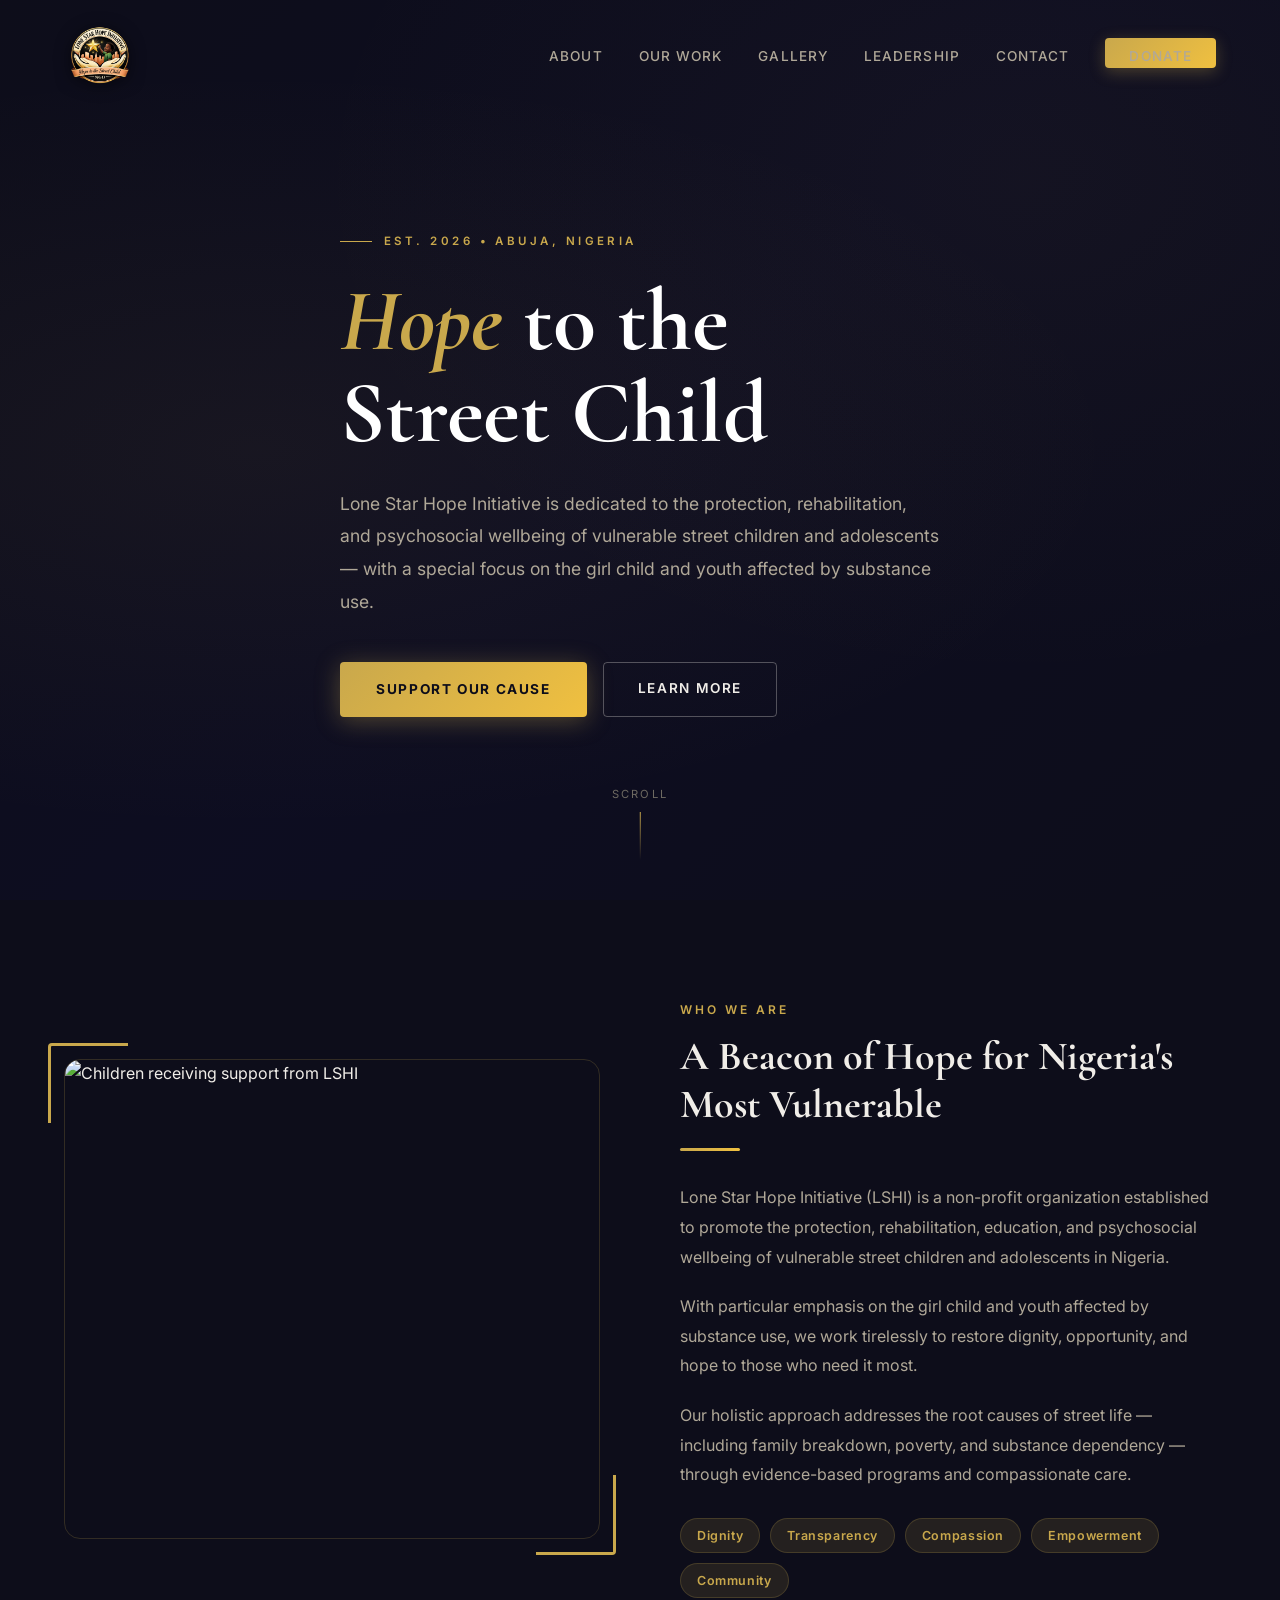
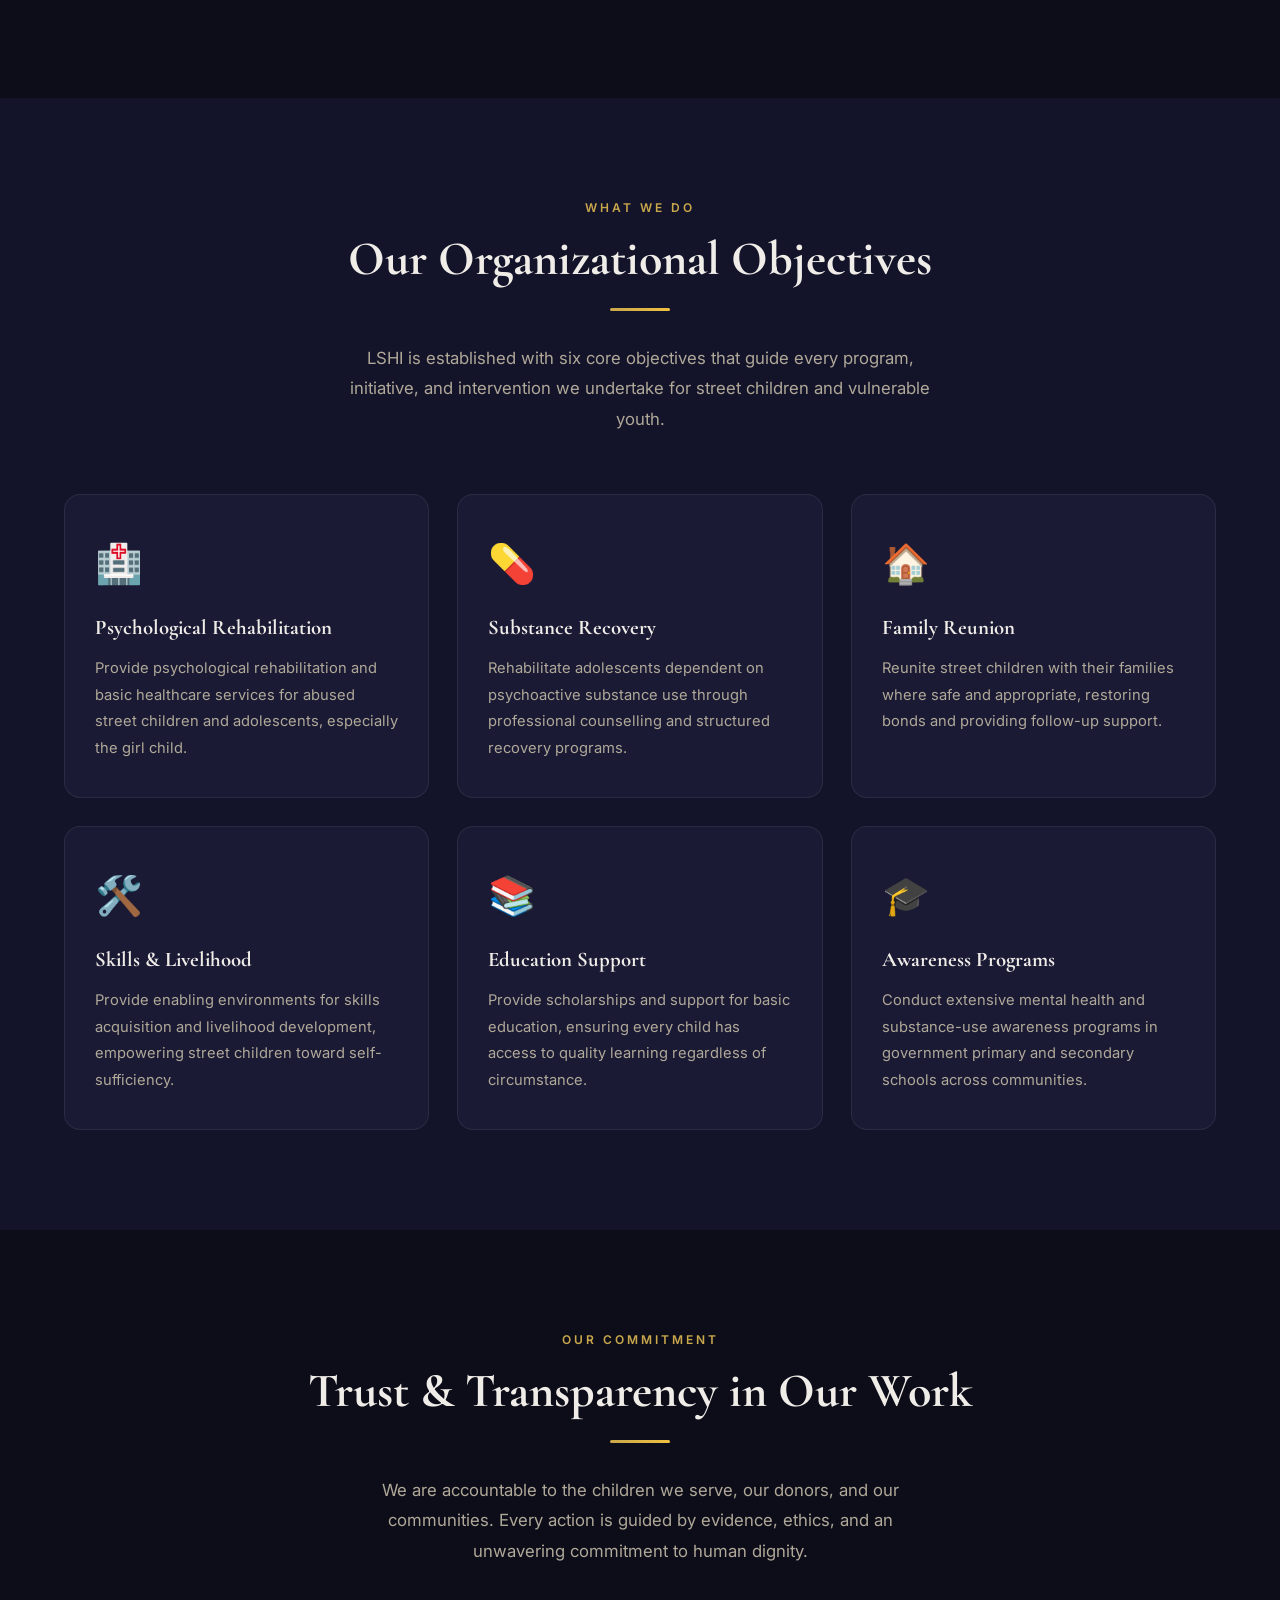
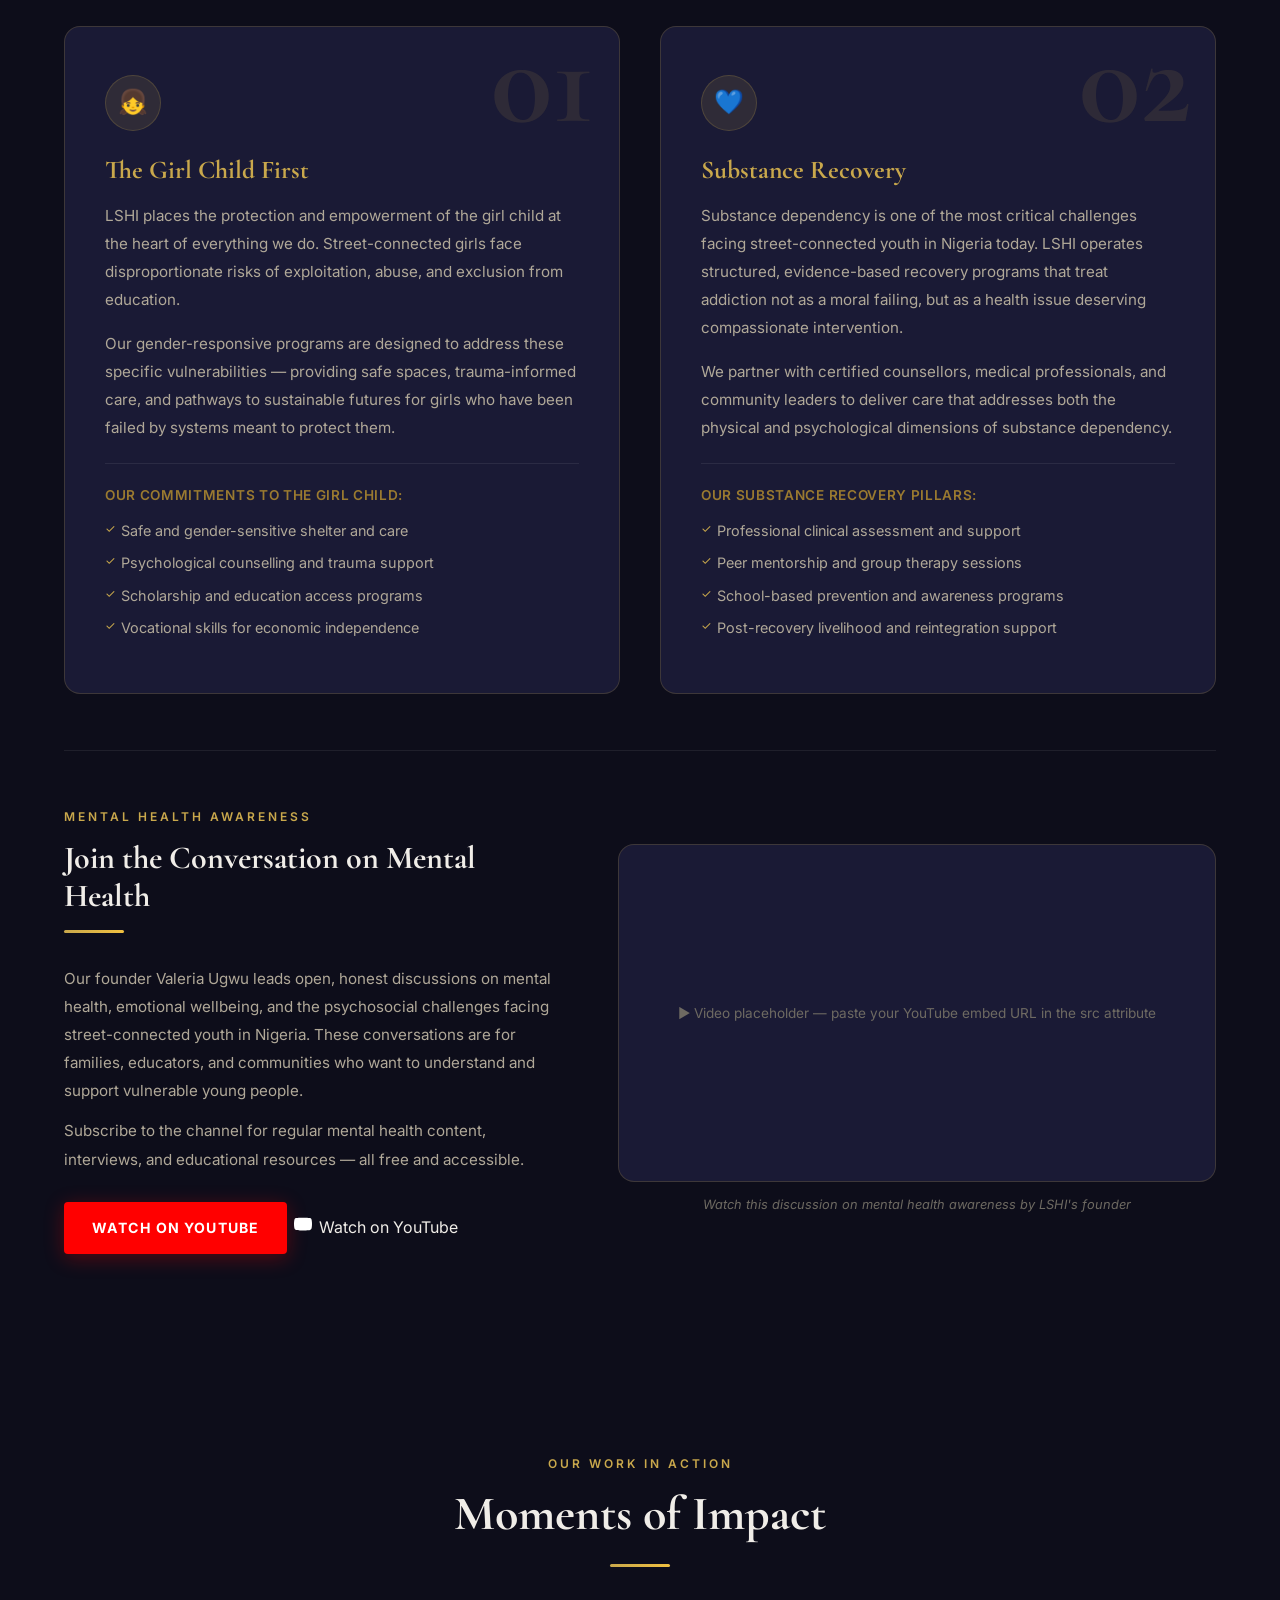
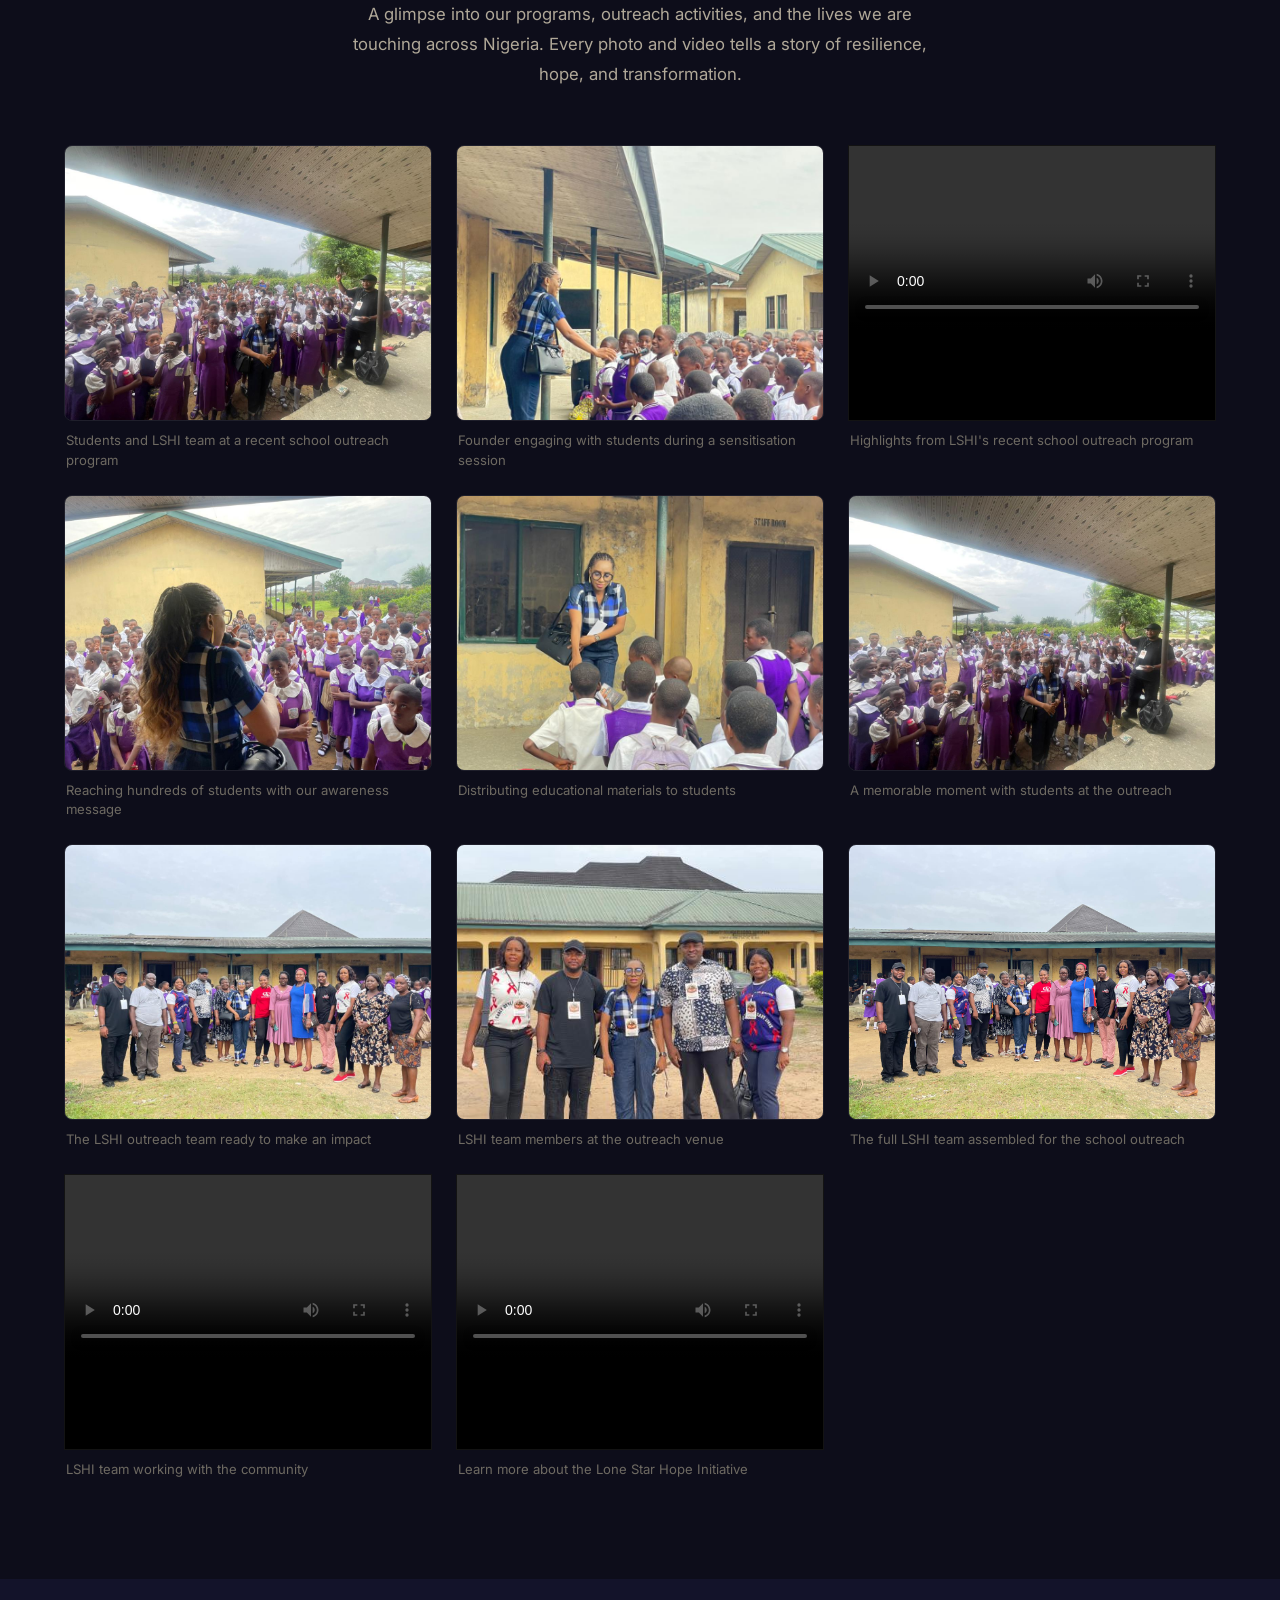
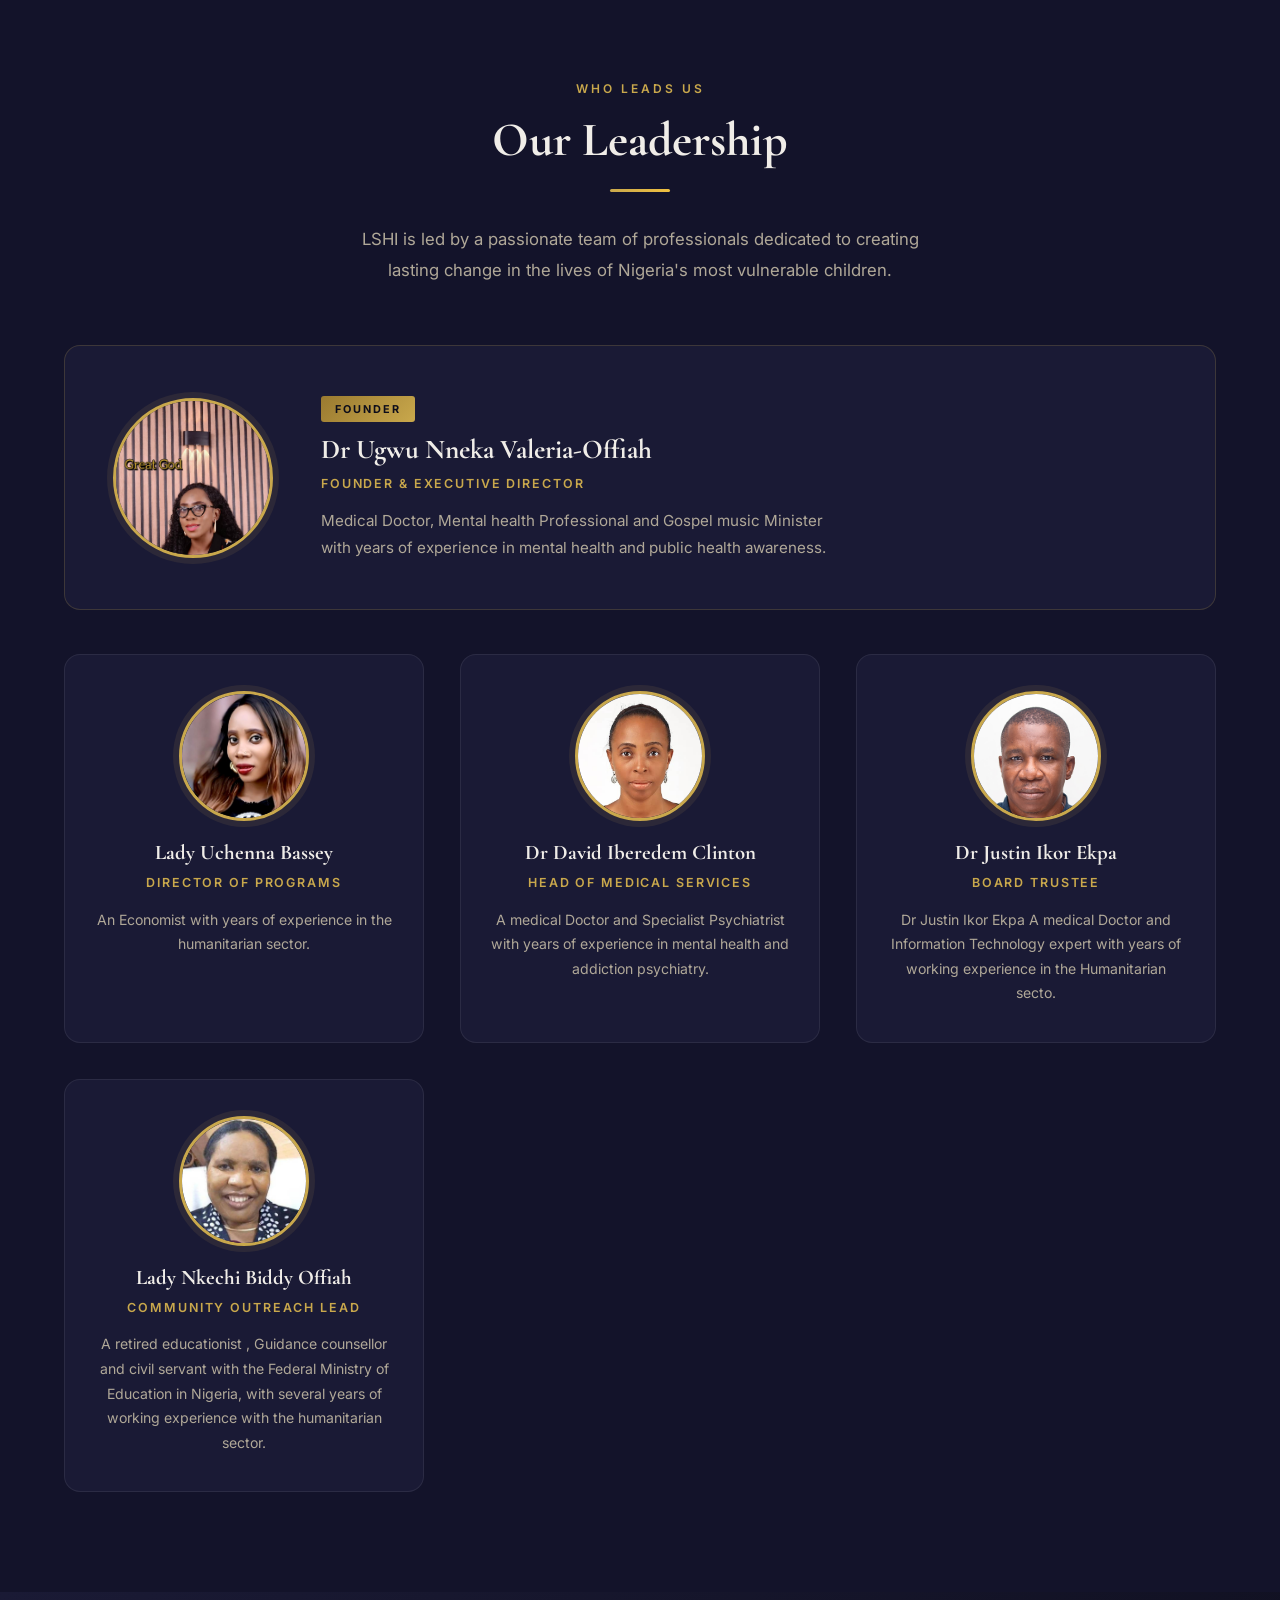
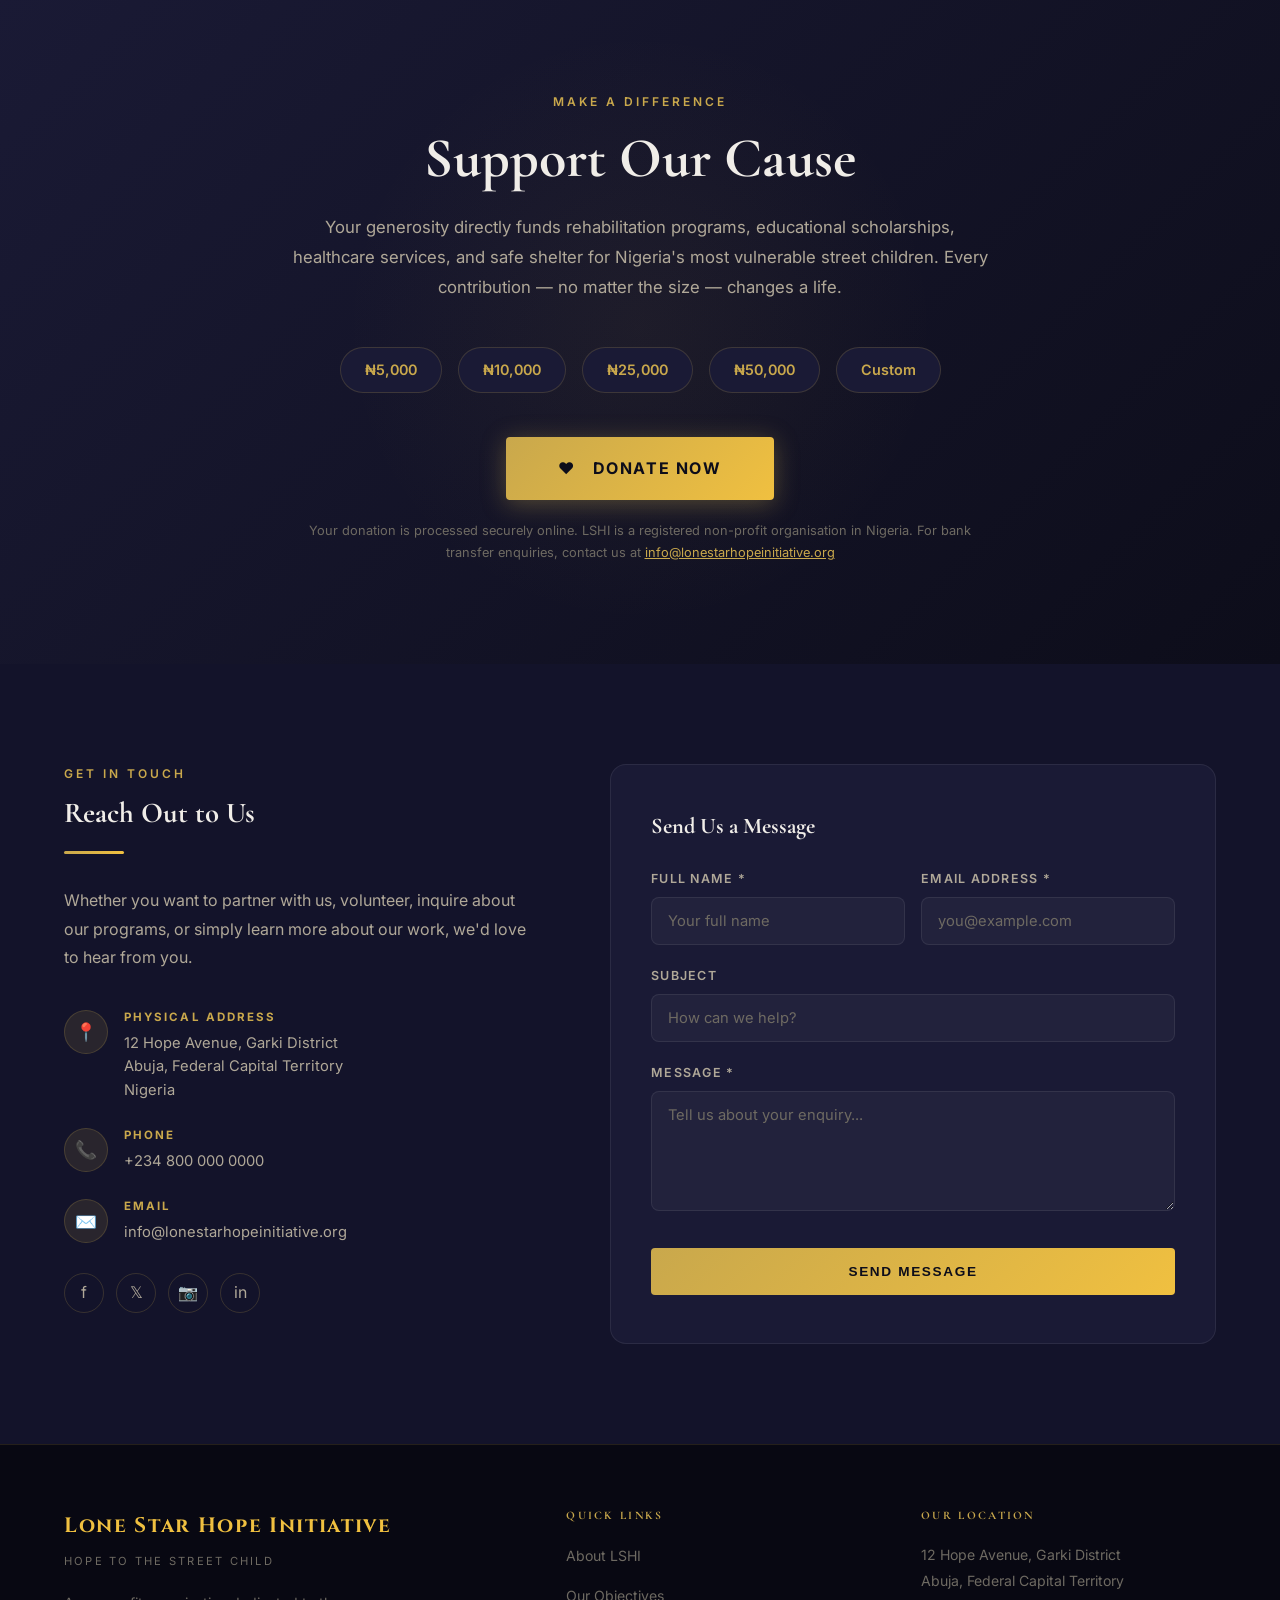
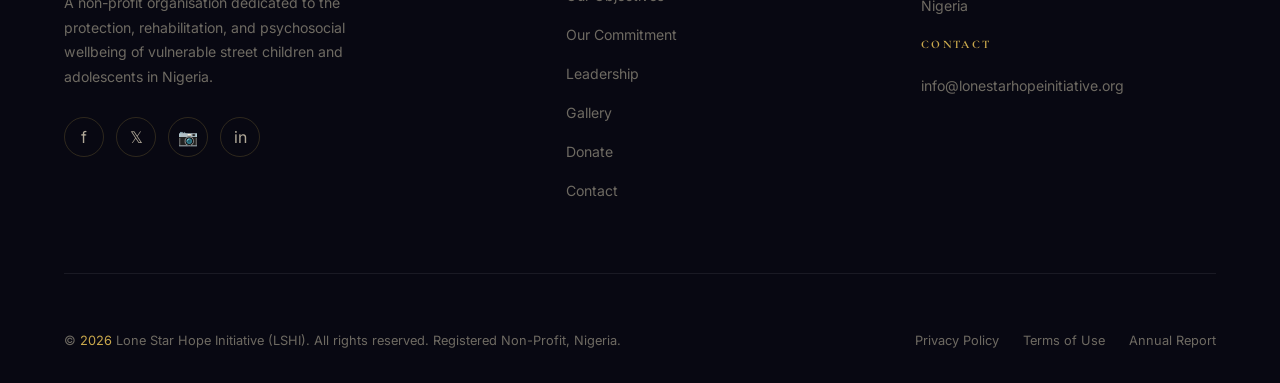
==== commit a1760561: "Update YouTube link in index.html i fixed the watch on youtube botten" ====
--- a/index.html
+++ b/index.html
@@ -319,12 +319,14 @@
             Example: href="https://www.youtube.com/@YourChannelName"
           -->
             <a
-              class="btn-youtube"
-              href="YOUR_YOUTUBE_CHANNEL_URL_HERE"
-              target="www.youtube.com/@ValeriaMentalHealthZone-w6h/videos"
-              rel="noopener noreferrer"
-              aria-label="Watch mental health videos on YouTube"
-            >
+  class="btn-youtube"
+  href="https://www.youtube.com/@ValeriaMentalHealthZone-w6h/videos"
+  target="_blank"
+  rel="noopener noreferrer"
+  aria-label="Watch mental health videos on YouTube"
+>
+  Watch on YouTube
+</a>
               <svg class="yt-icon" viewBox="0 0 24 24" aria-hidden="true">
                 <path
                   d="M23.5 6.2a3 3 0 0 0-2.1-2.1C19.5 3.5 12 3.5 12 3.5s-7.5 0-9.4.6A3 3 0 0 0 .5 6.2 31 31 0 0 0 0 12a31 31 0 0 0 .5 5.8 3 3 0 0 0 2.1 2.1c1.9.6 9.4.6 9.4.6s7.5 0 9.4-.6a3 3 0 0 0 2.1-2.1A31 31 0 0 0 24 12a31 31 0 0 0-.5-5.8z"
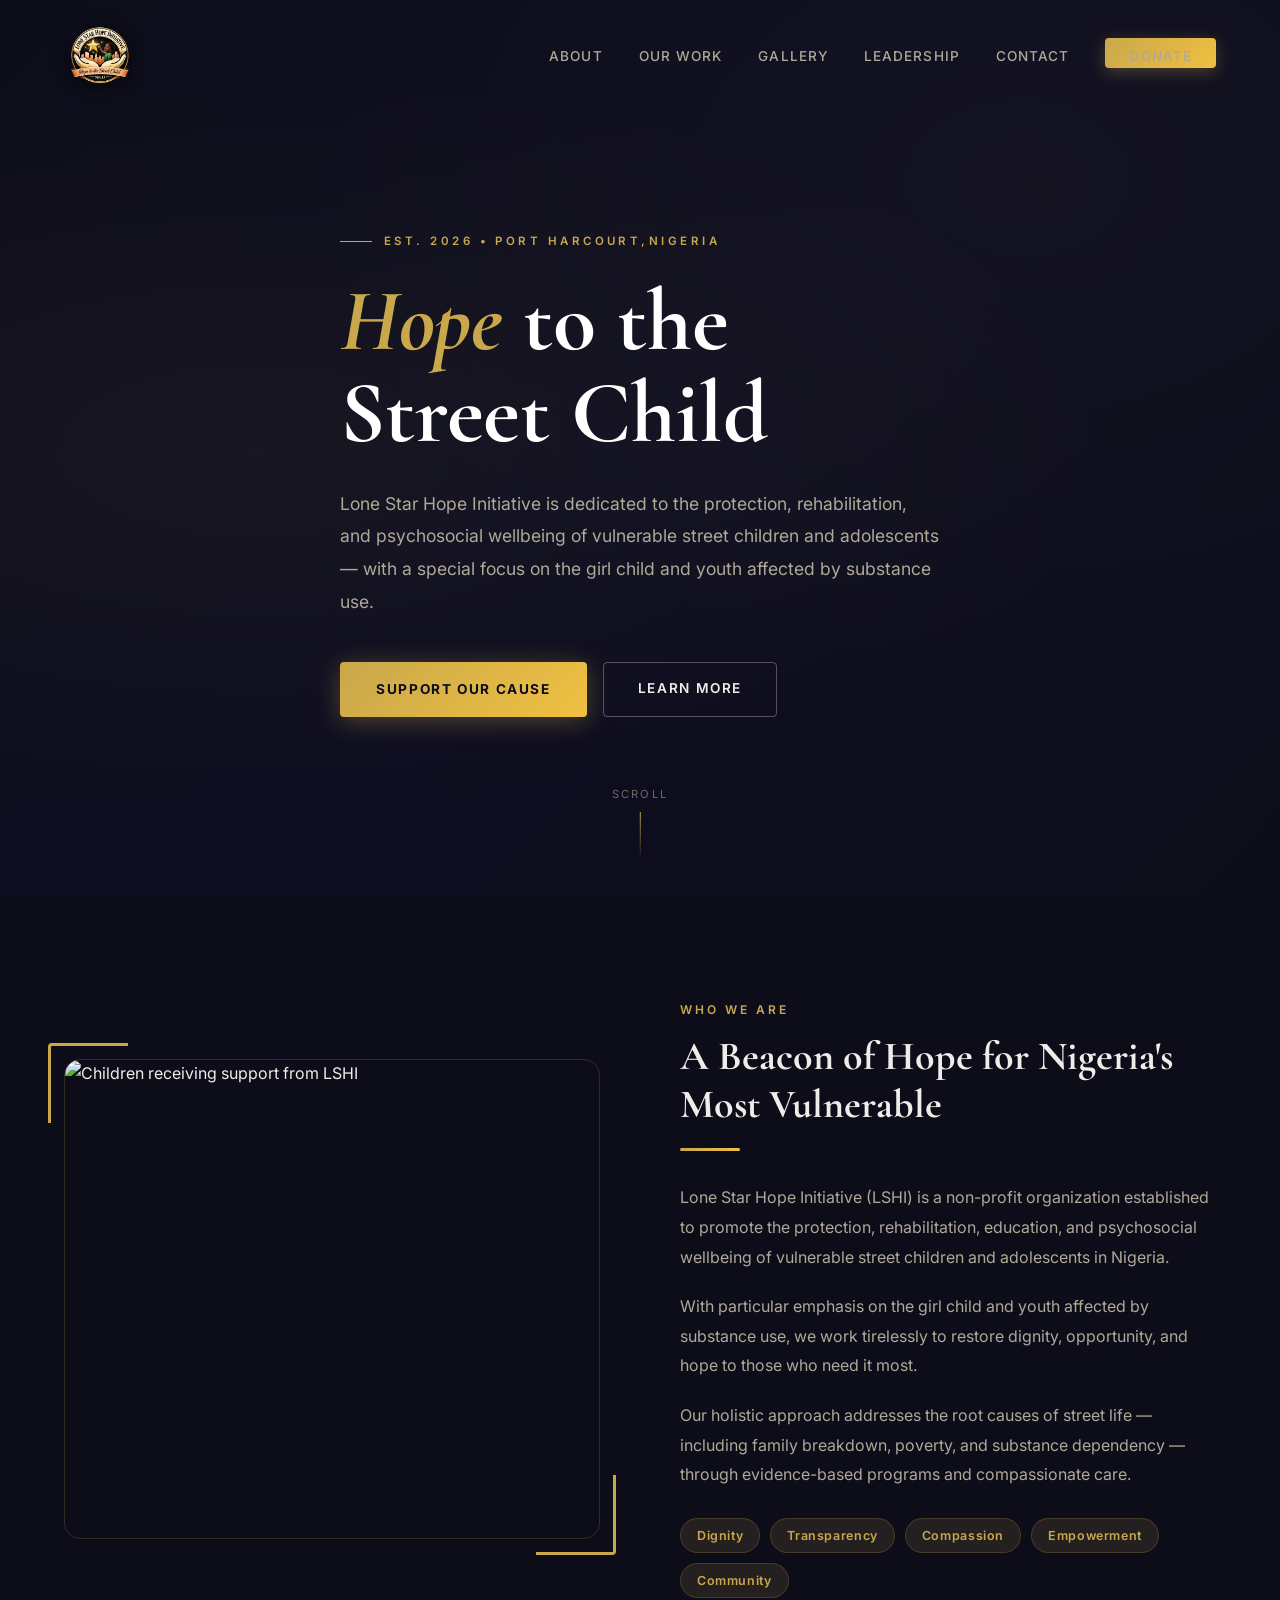
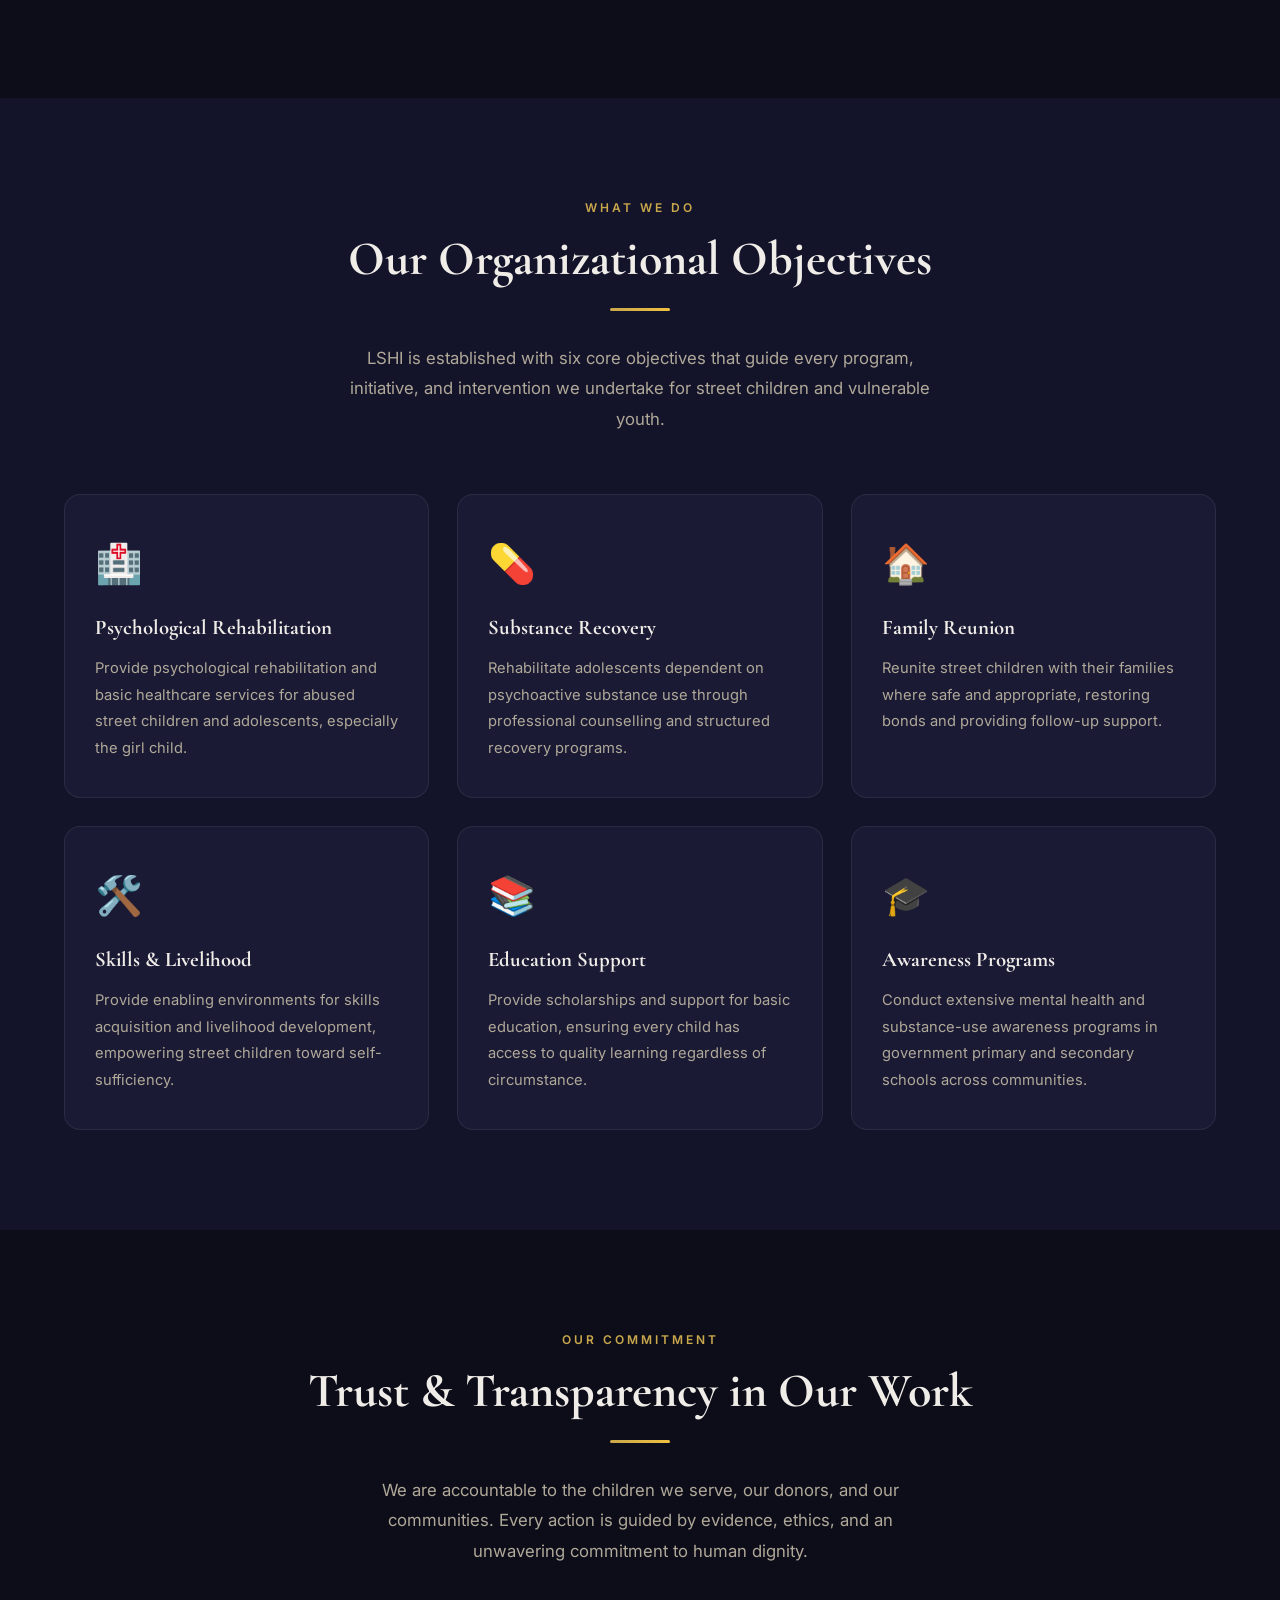
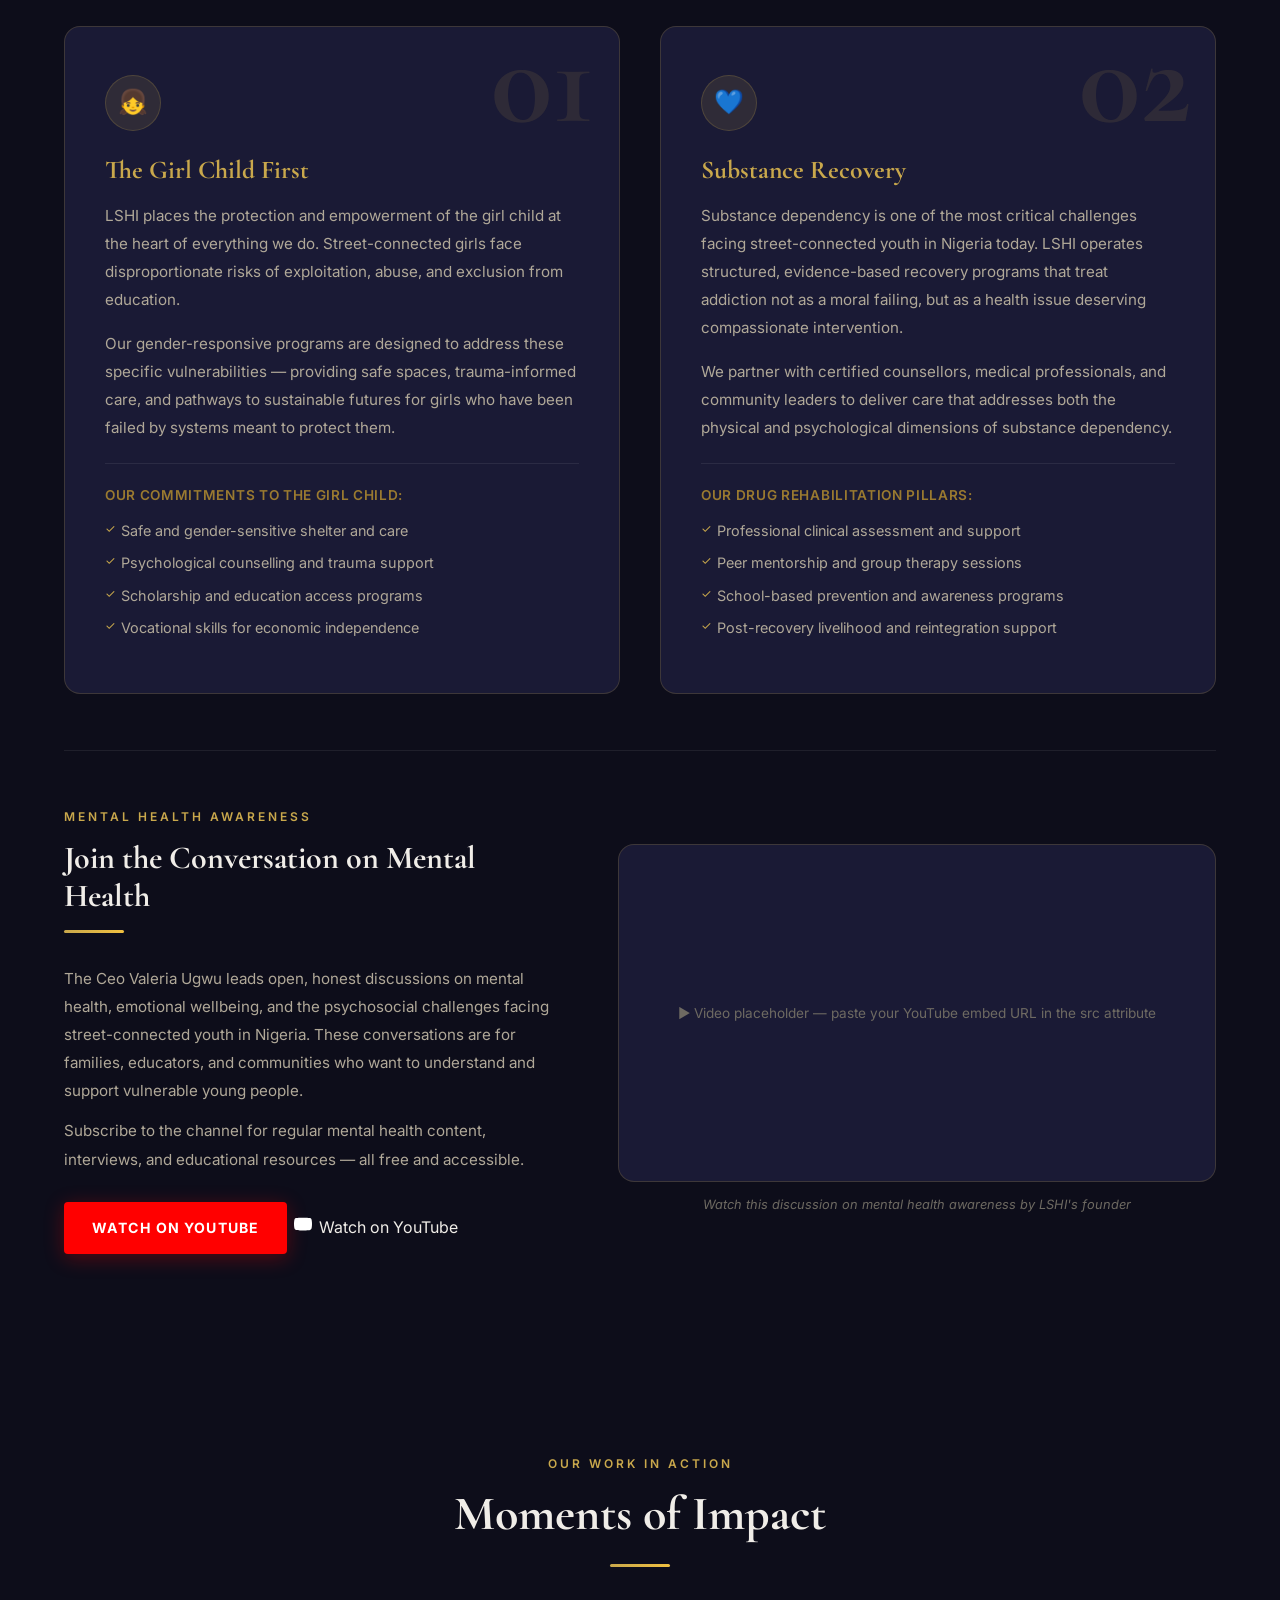
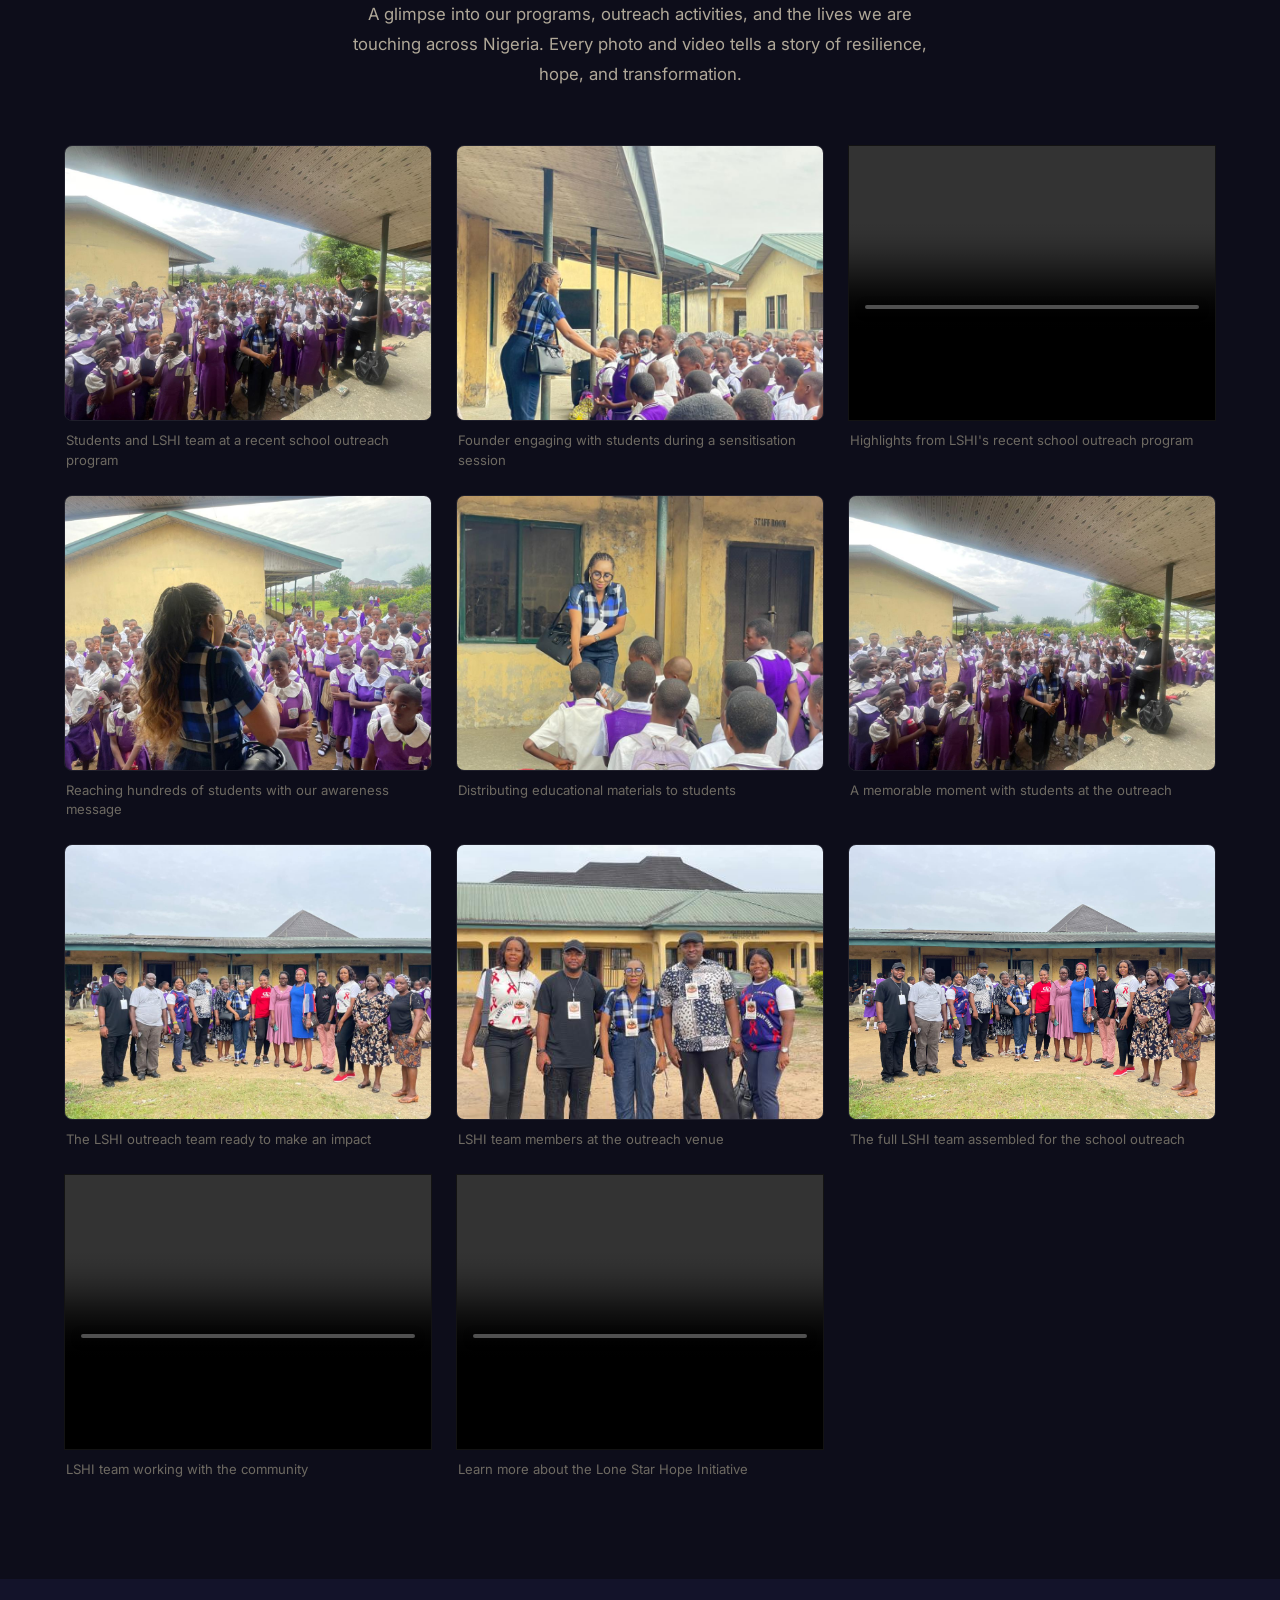
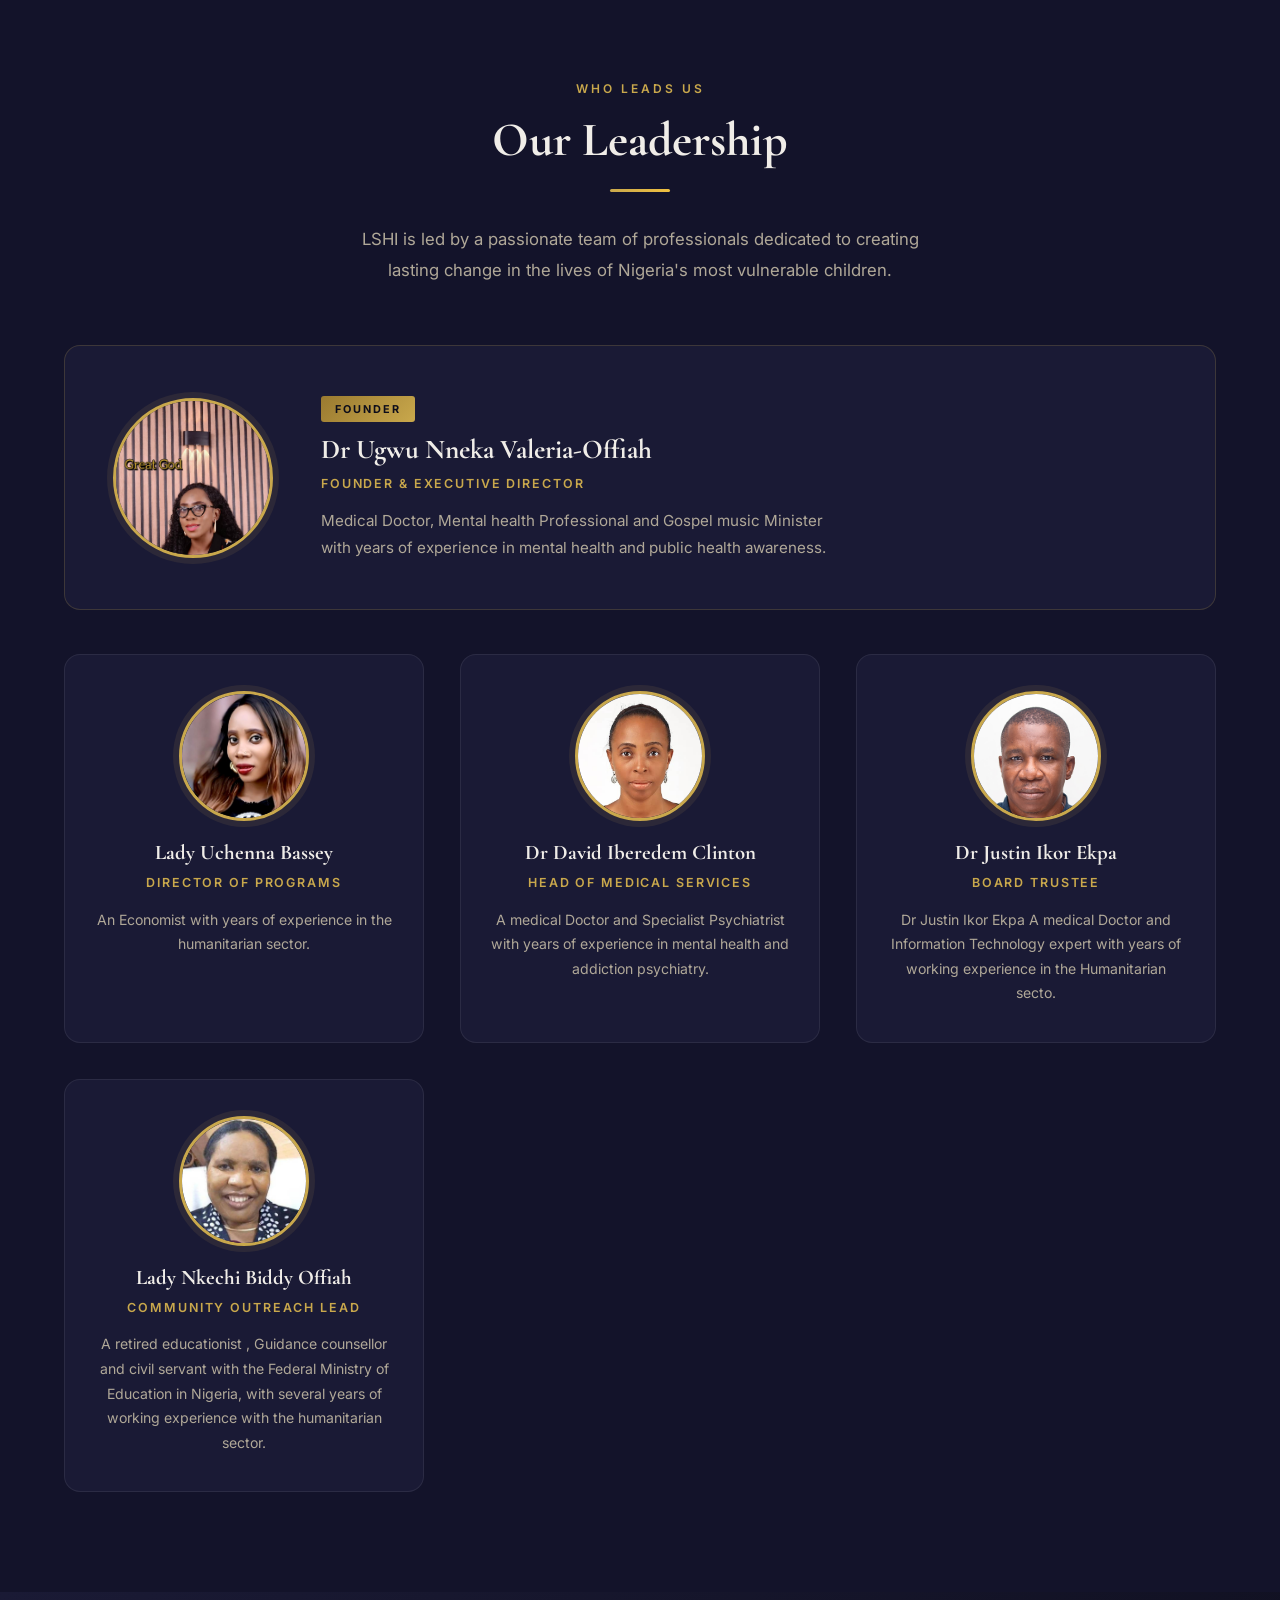
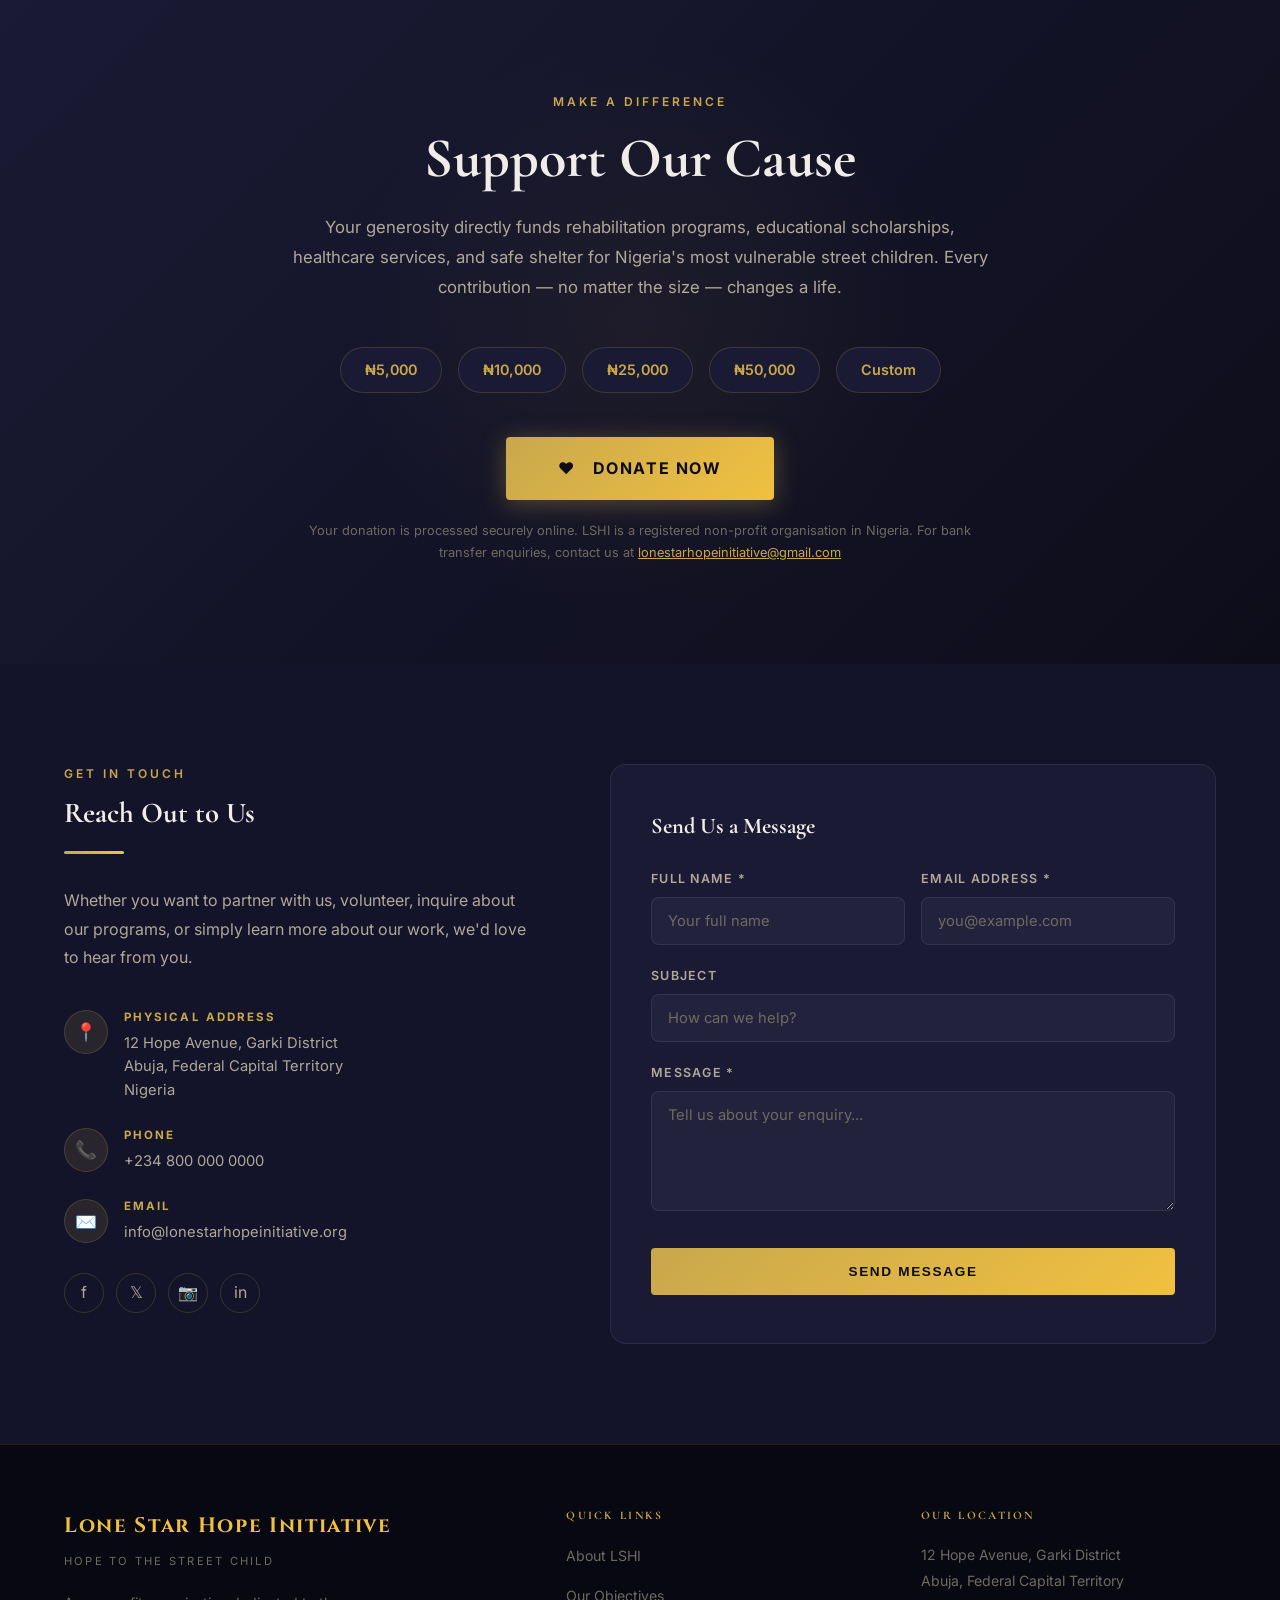
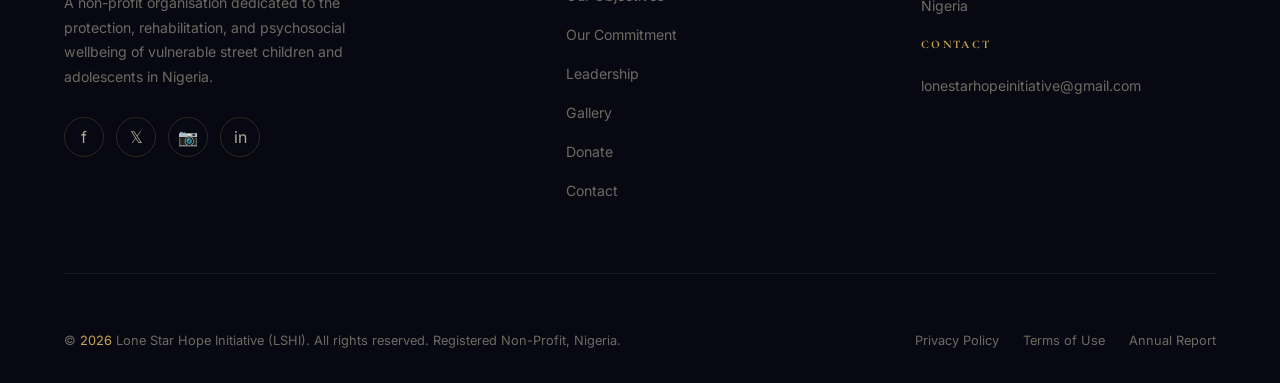
==== commit 12e92ce8: "Update contact information and text references" ====
--- a/index.html
+++ b/index.html
@@ -78,7 +78,7 @@
       <div class="container">
         <div class="hero-content">
           <!-- Small label above the title -->
-          <p class="hero-eyebrow">Est. 2026 &bull; Abuja, Nigeria</p>
+          <p class="hero-eyebrow">Est. 2026 &bull; port Harcourt,Nigeria</p>
 
           <!-- Main mission headline -->
           <h1 class="hero-title" id="hero-title">
@@ -256,7 +256,7 @@
           <!-- Card 2: Substance Recovery -->
           <div
             class="trust-card fade-up"
-            aria-label="Substance Recovery Programs"
+            aria-label="Drug Rehabilitation. "
           >
             <span class="trust-card-number" aria-hidden="true">02</span>
             <div class="trust-icon" aria-hidden="true">💙</div>
@@ -274,7 +274,7 @@
               and psychological dimensions of substance dependency.
             </p>
             <div class="trust-commitment">
-              <p>Our substance recovery pillars:</p>
+              <p>Our Drug rehabilitation pillars:</p>
               <ul>
                 <li>Professional clinical assessment and support</li>
                 <li>Peer mentorship and group therapy sessions</li>
@@ -301,7 +301,7 @@
             </h3>
             <div class="gold-line"></div>
             <p class="mh-video-desc">
-              Our founder Valeria Ugwu leads open, honest discussions on mental
+              The Ceo Valeria Ugwu leads open, honest discussions on mental
               health, emotional wellbeing, and the psychosocial challenges
               facing street-connected youth in Nigeria. These conversations are
               for families, educators, and communities who want to understand
@@ -458,8 +458,8 @@
             Your donation is processed securely online. LSHI is a registered
             non-profit organisation in Nigeria. For bank transfer enquiries,
             contact us at
-            <a href="mailto:info@lonestarhopeinitiative.org">
-              info@lonestarhopeinitiative.org
+            <a href="mailto:lonestarhopeinitiative@gmail.com">
+              lonestarhopeinitiative@gmail.com
             </a>
           </p>
         </div>
@@ -649,8 +649,8 @@
               <h4 class="footer-col-title">Contact</h4>
               <ul class="footer-links" role="list">
                 <li>
-                  <a href="mailto:info@lonestarhopeinitiative.org"
-                    >info@lonestarhopeinitiative.org</a
+                  <a href="mailto:lonestarhopeinitiative@gmail.com"
+                    >lonestarhopeinitiative@gmail.com</a
                   >
                 </li>
               </ul>
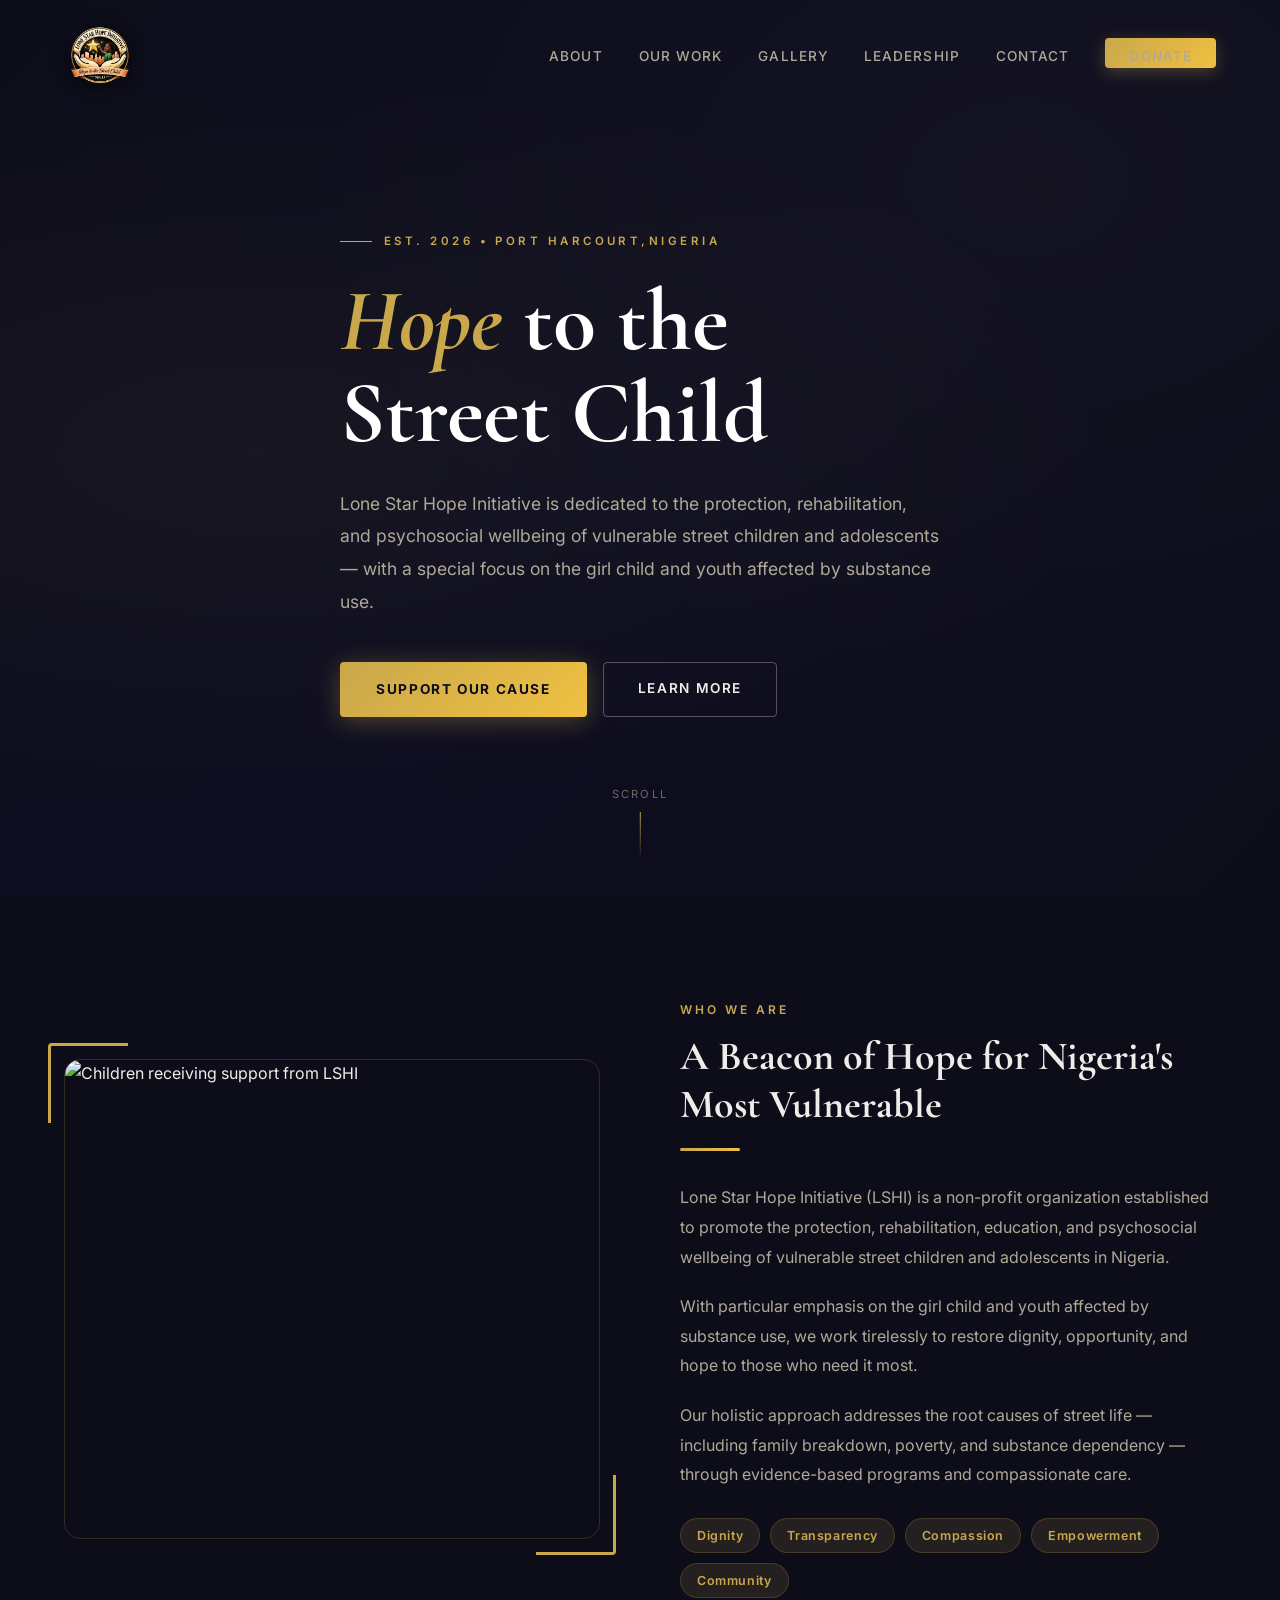
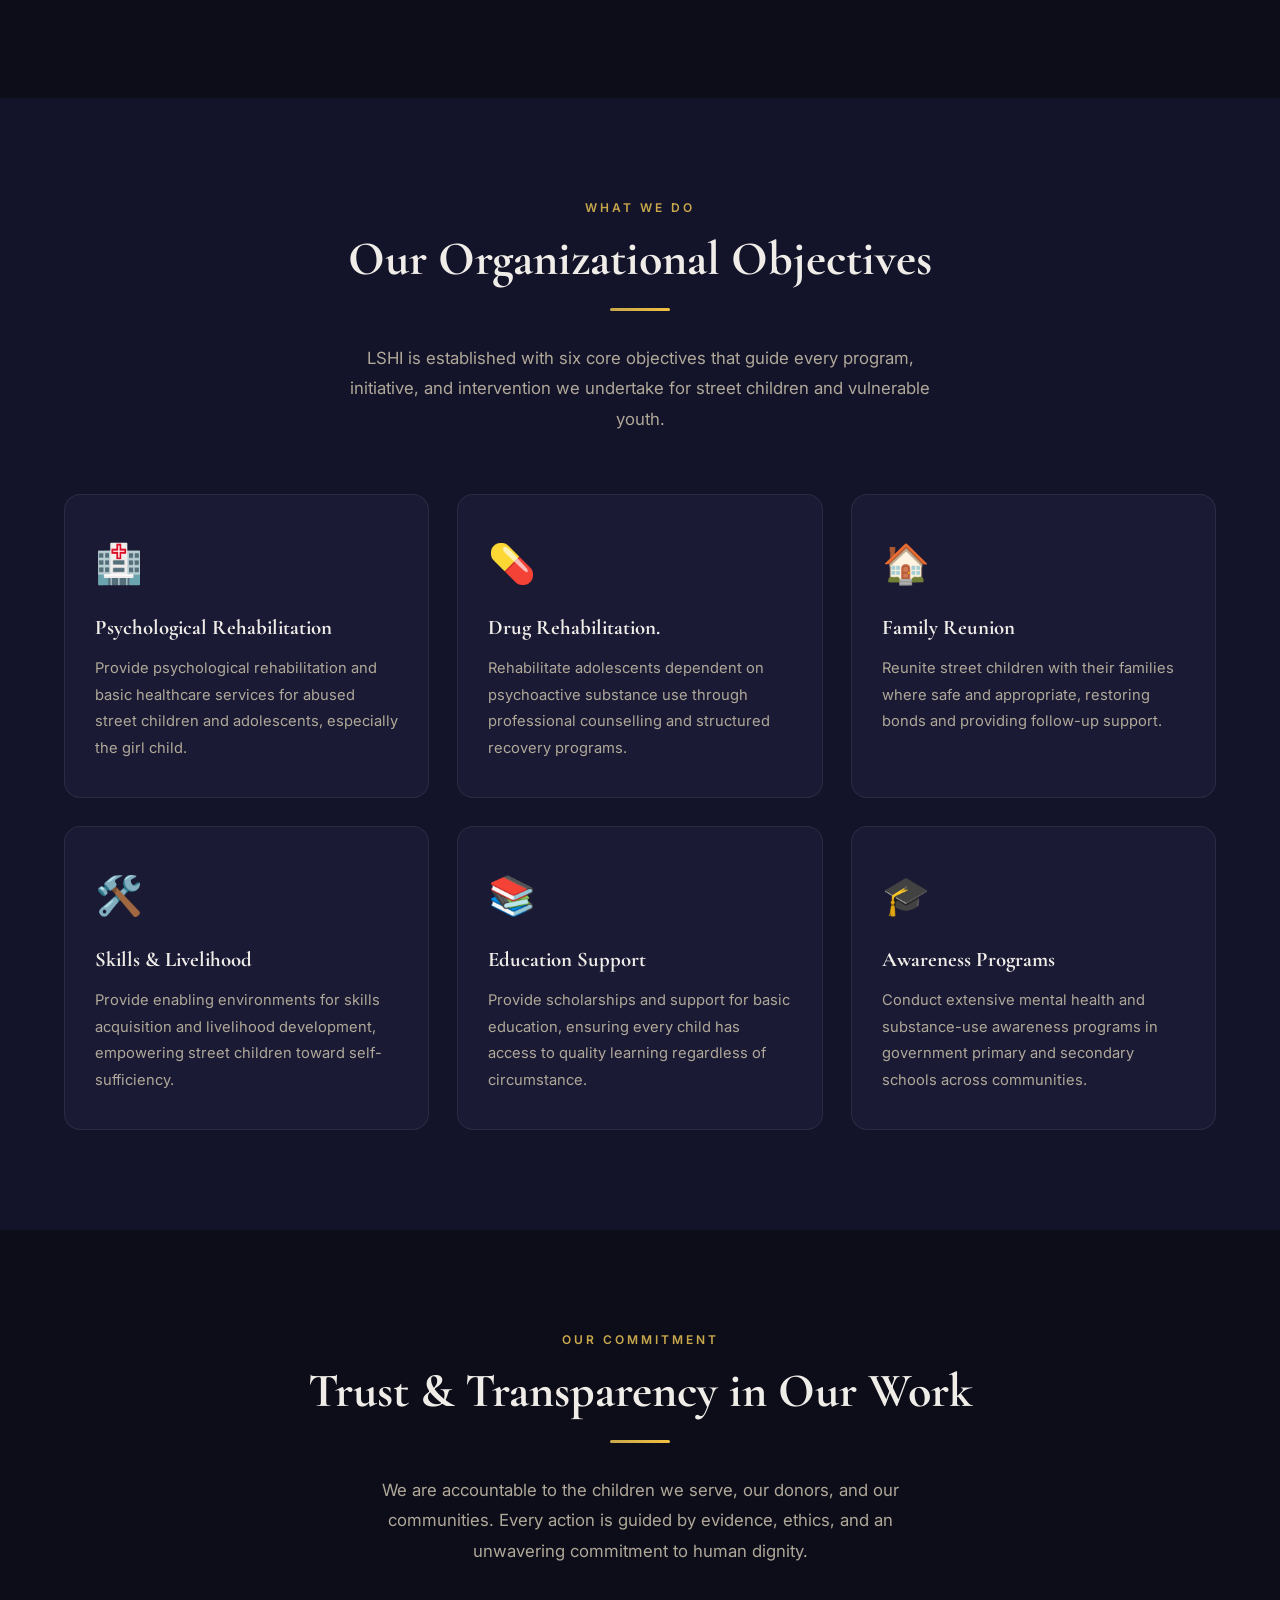
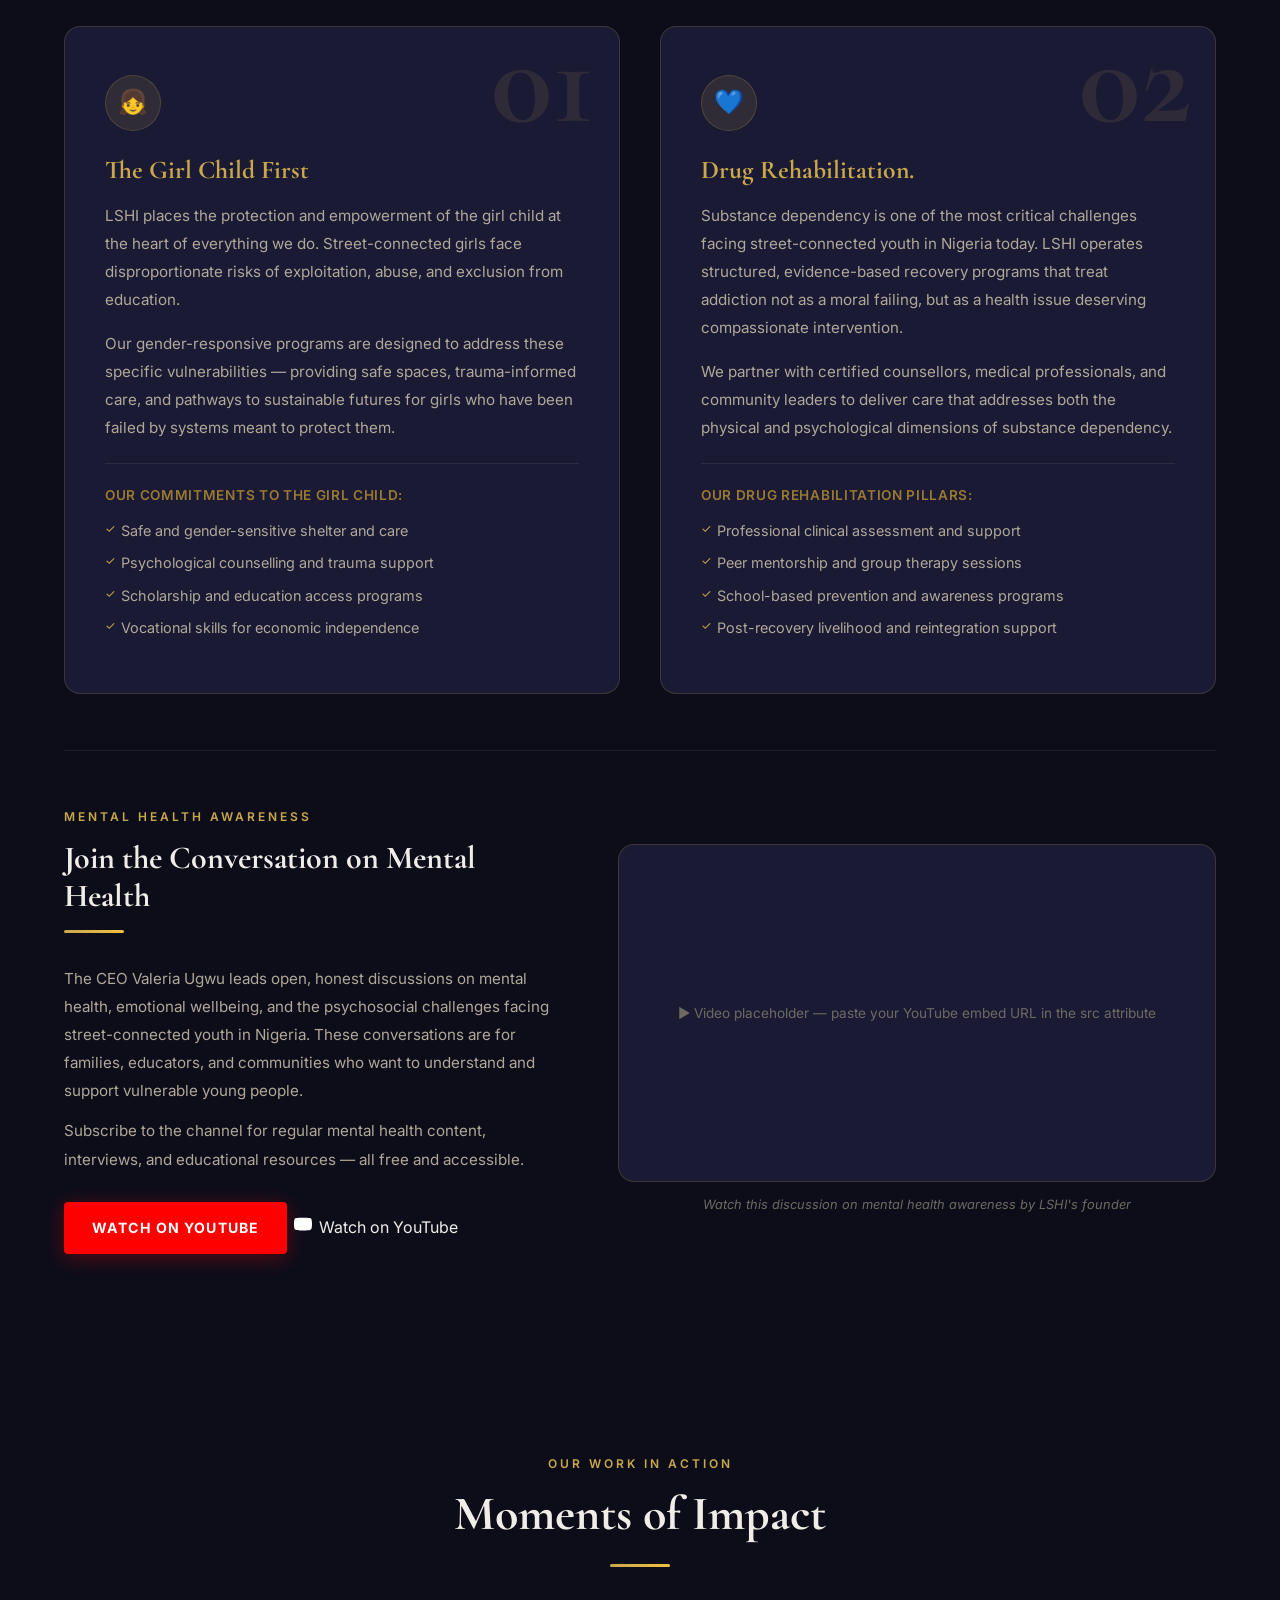
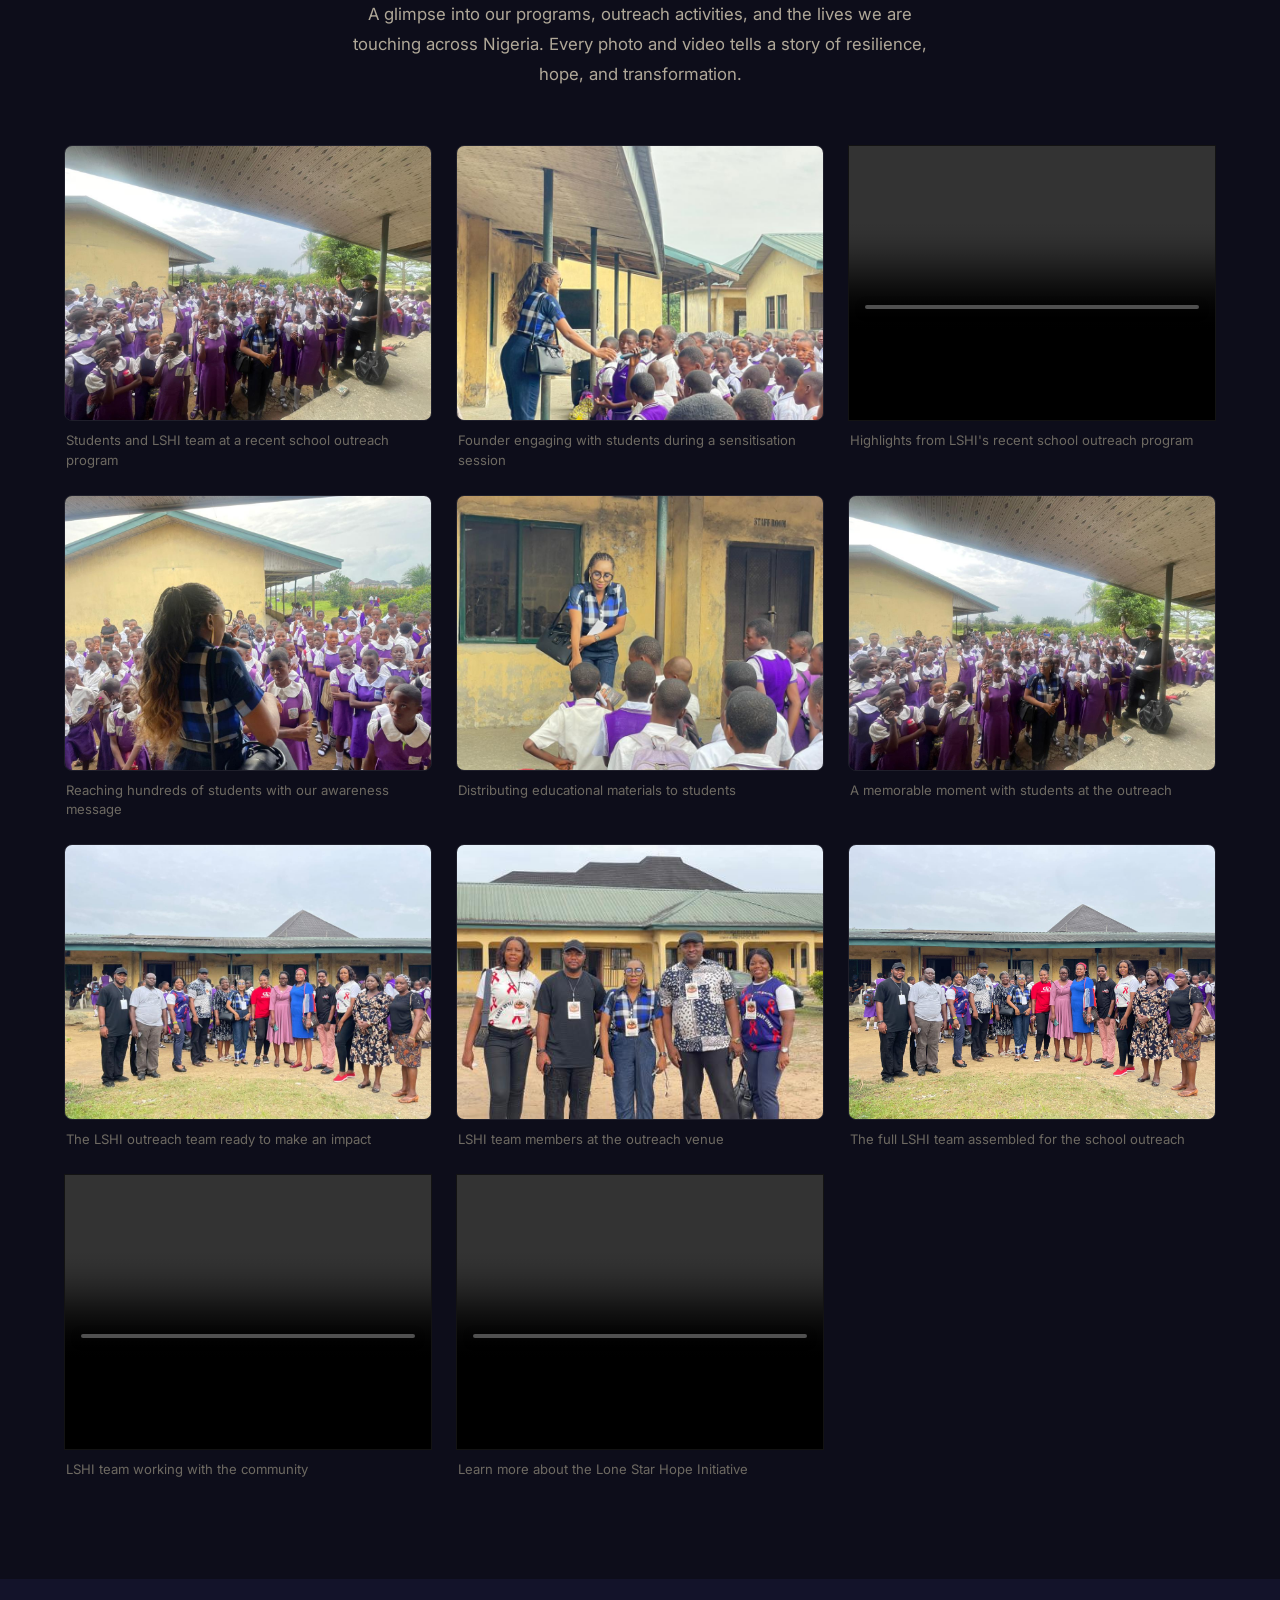
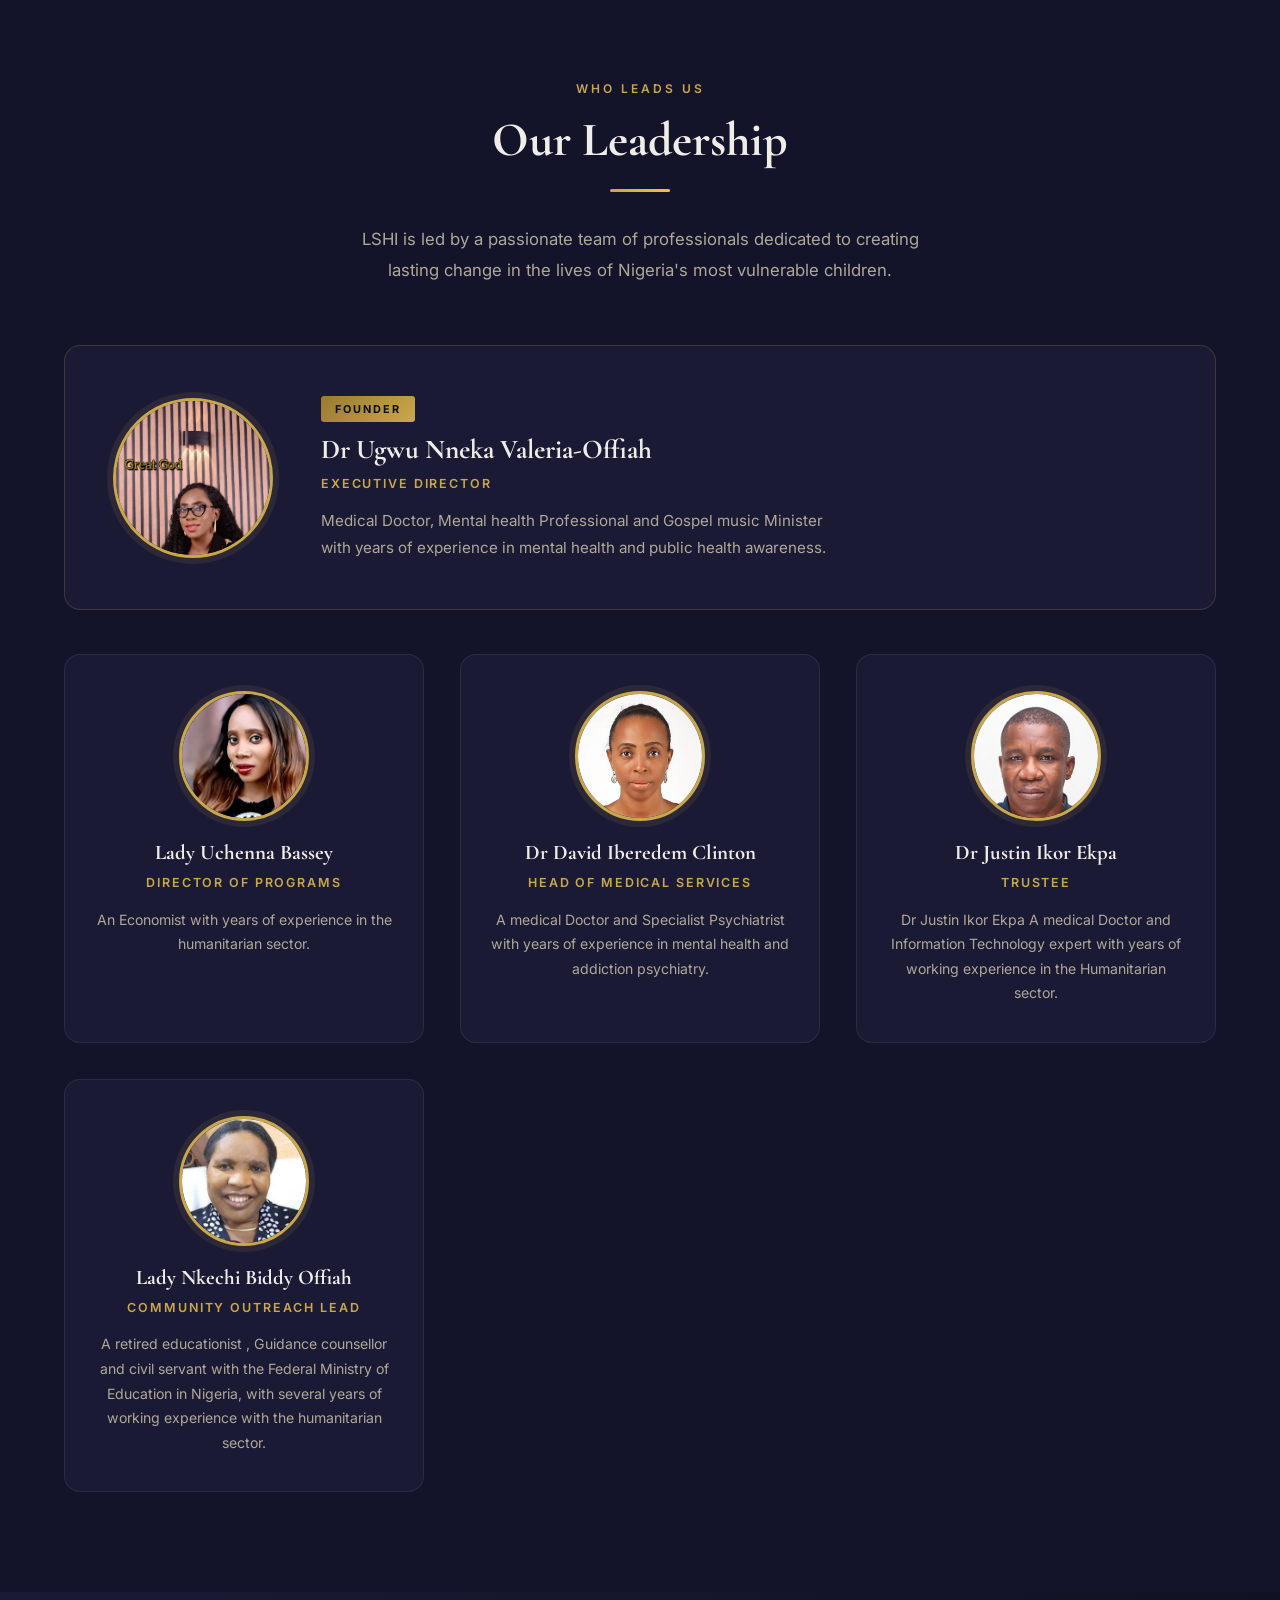
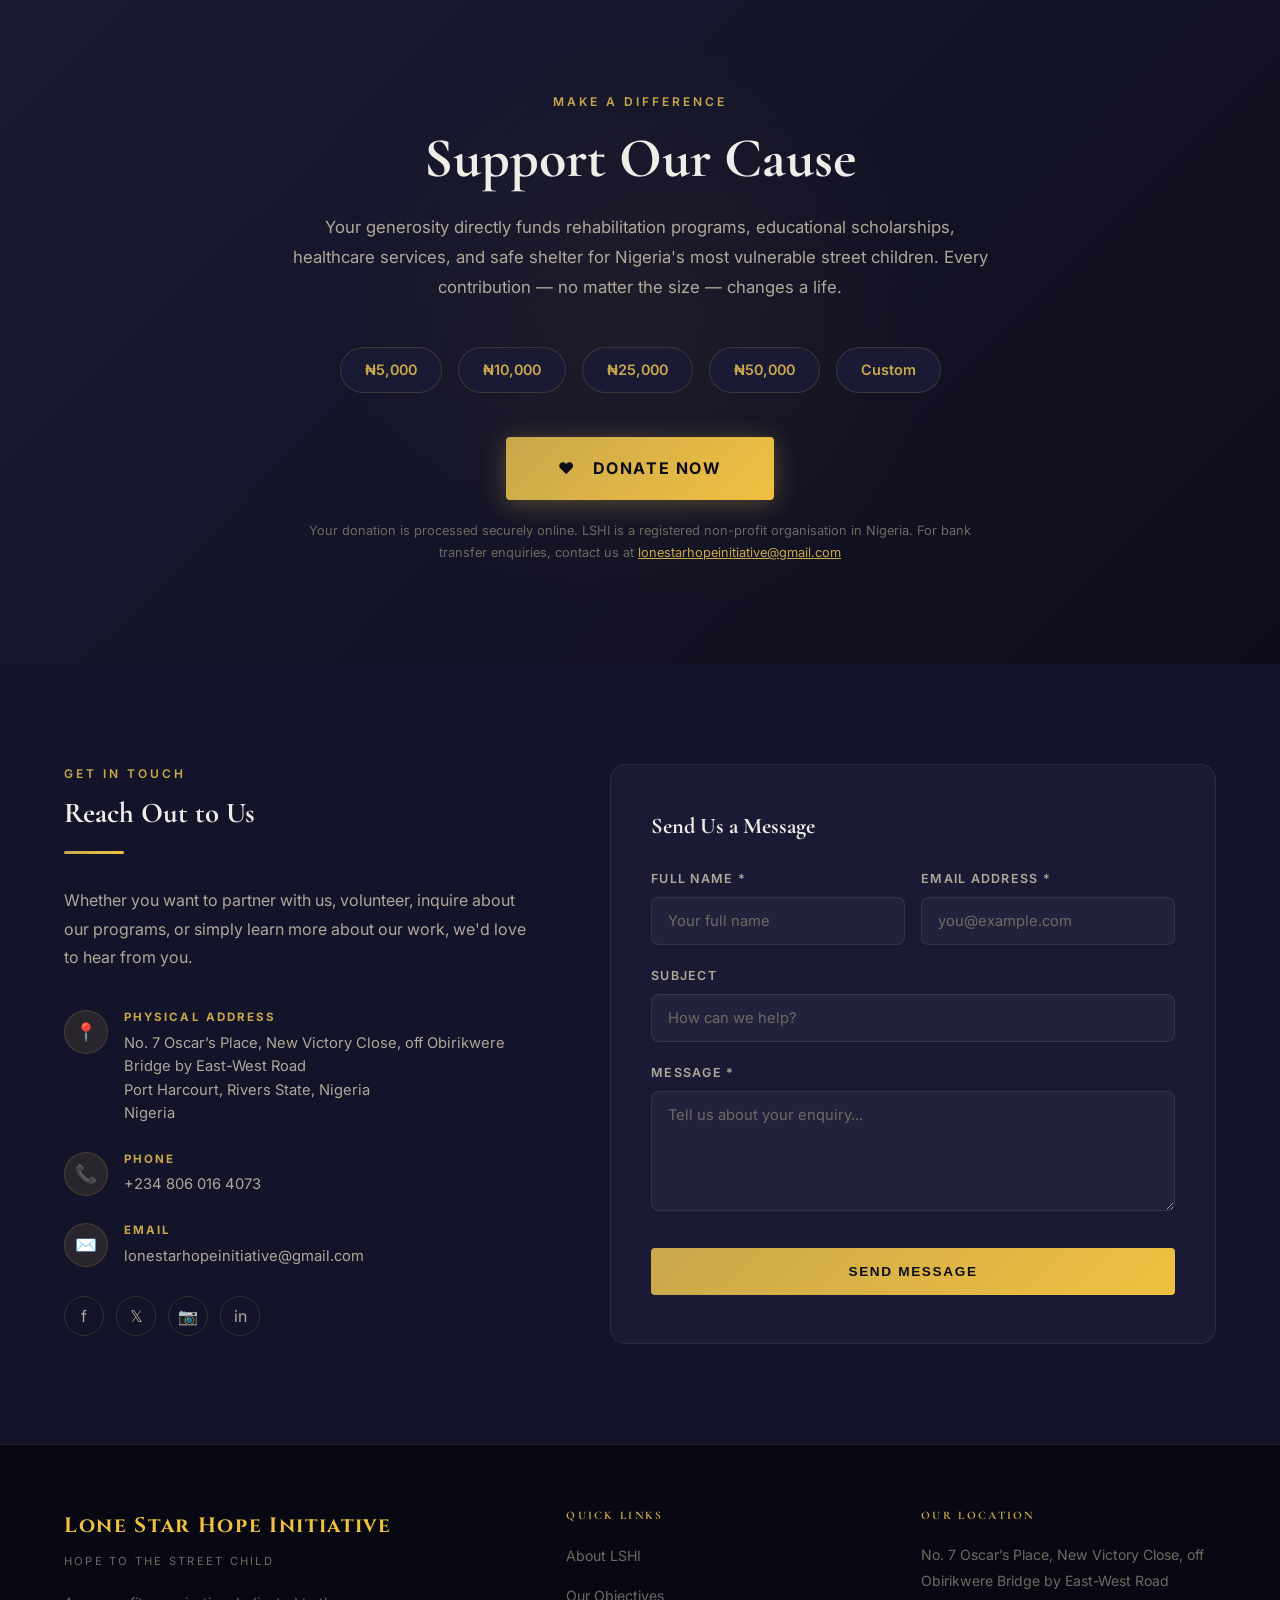
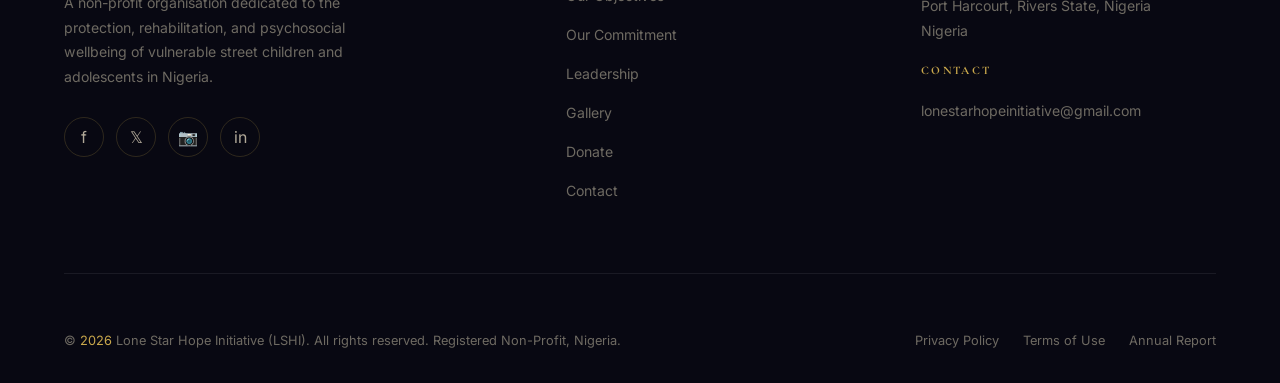
==== commit 066eac78: "Update headings for consistency in index.html" ====
--- a/index.html
+++ b/index.html
@@ -260,7 +260,7 @@
           >
             <span class="trust-card-number" aria-hidden="true">02</span>
             <div class="trust-icon" aria-hidden="true">💙</div>
-            <h3 class="trust-card-title">Substance Recovery</h3>
+            <h3 class="trust-card-title">Drug Rehabilitation.</h3>
             <p class="trust-card-text">
               Substance dependency is one of the most critical challenges facing
               street-connected youth in Nigeria today. LSHI operates structured,
@@ -301,7 +301,7 @@
             </h3>
             <div class="gold-line"></div>
             <p class="mh-video-desc">
-              The Ceo Valeria Ugwu leads open, honest discussions on mental
+              The CEO Valeria Ugwu leads open, honest discussions on mental
               health, emotional wellbeing, and the psychosocial challenges
               facing street-connected youth in Nigeria. These conversations are
               for families, educators, and communities who want to understand
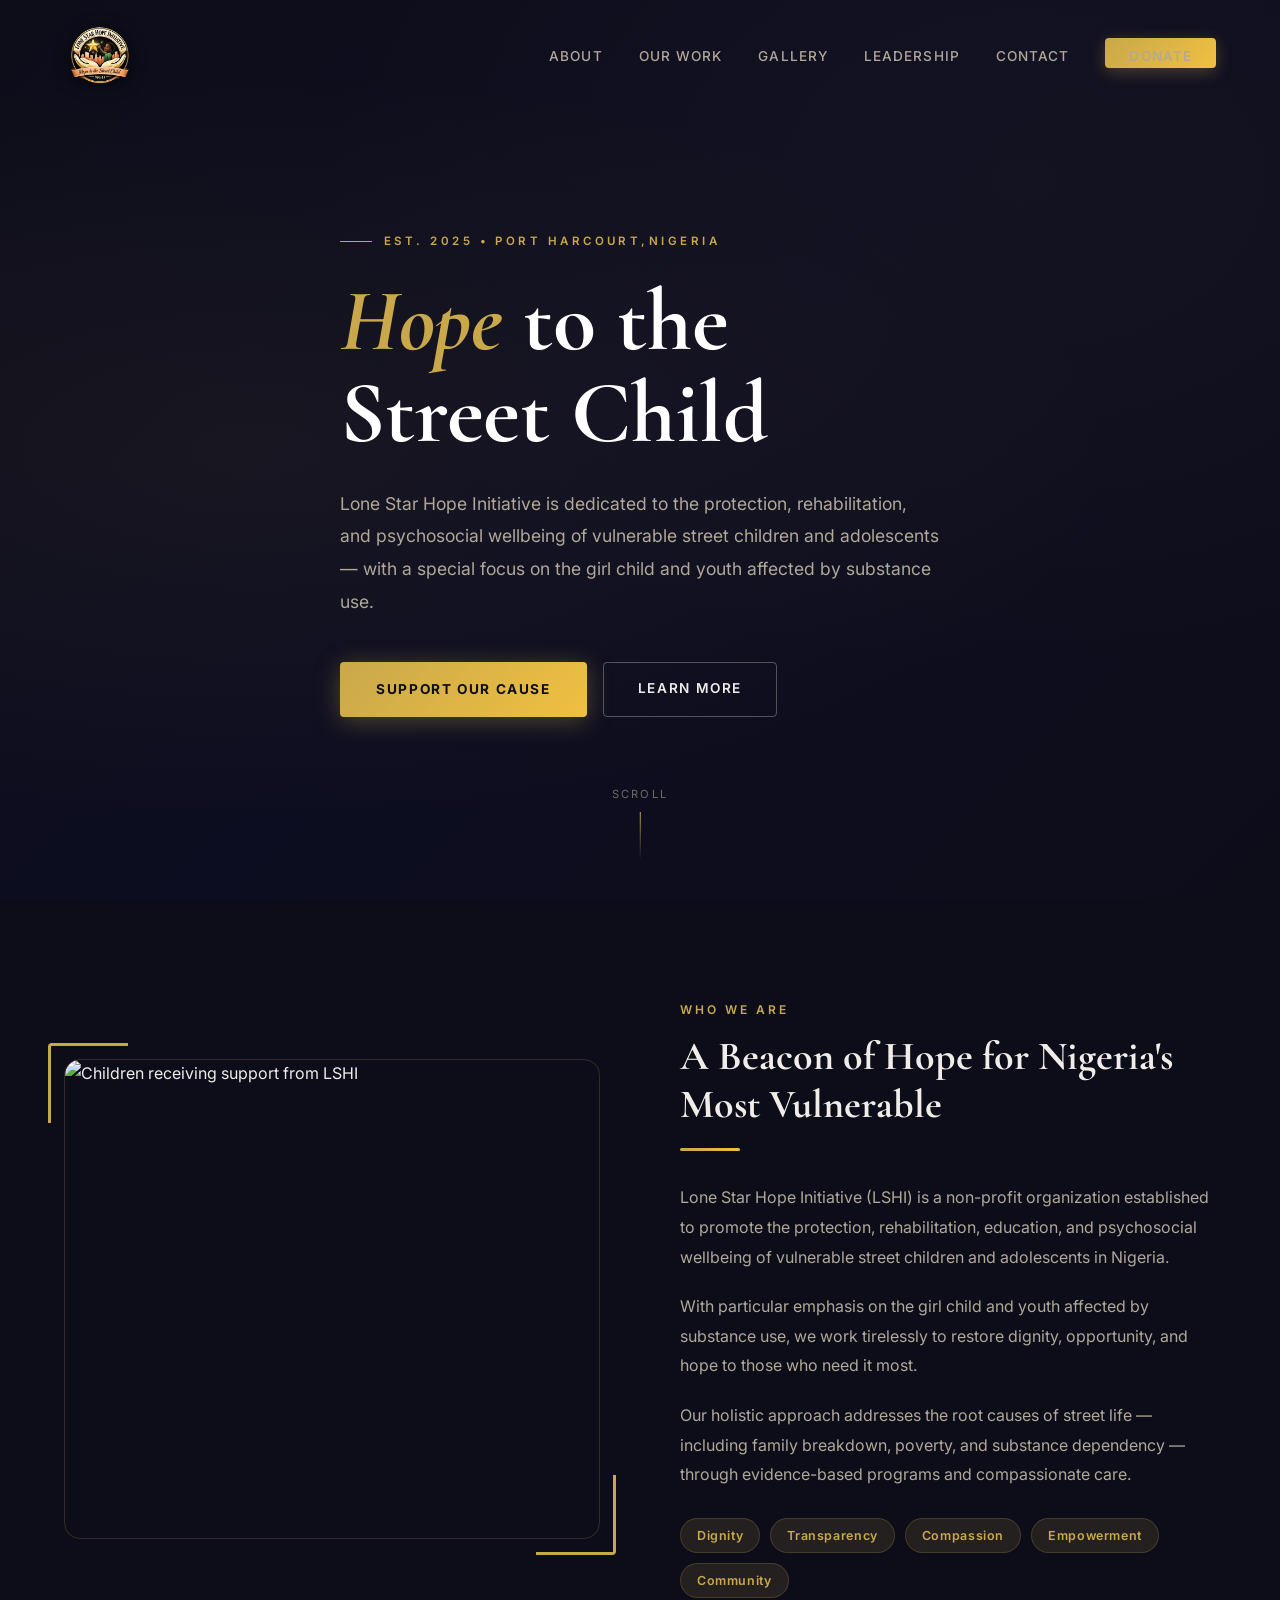
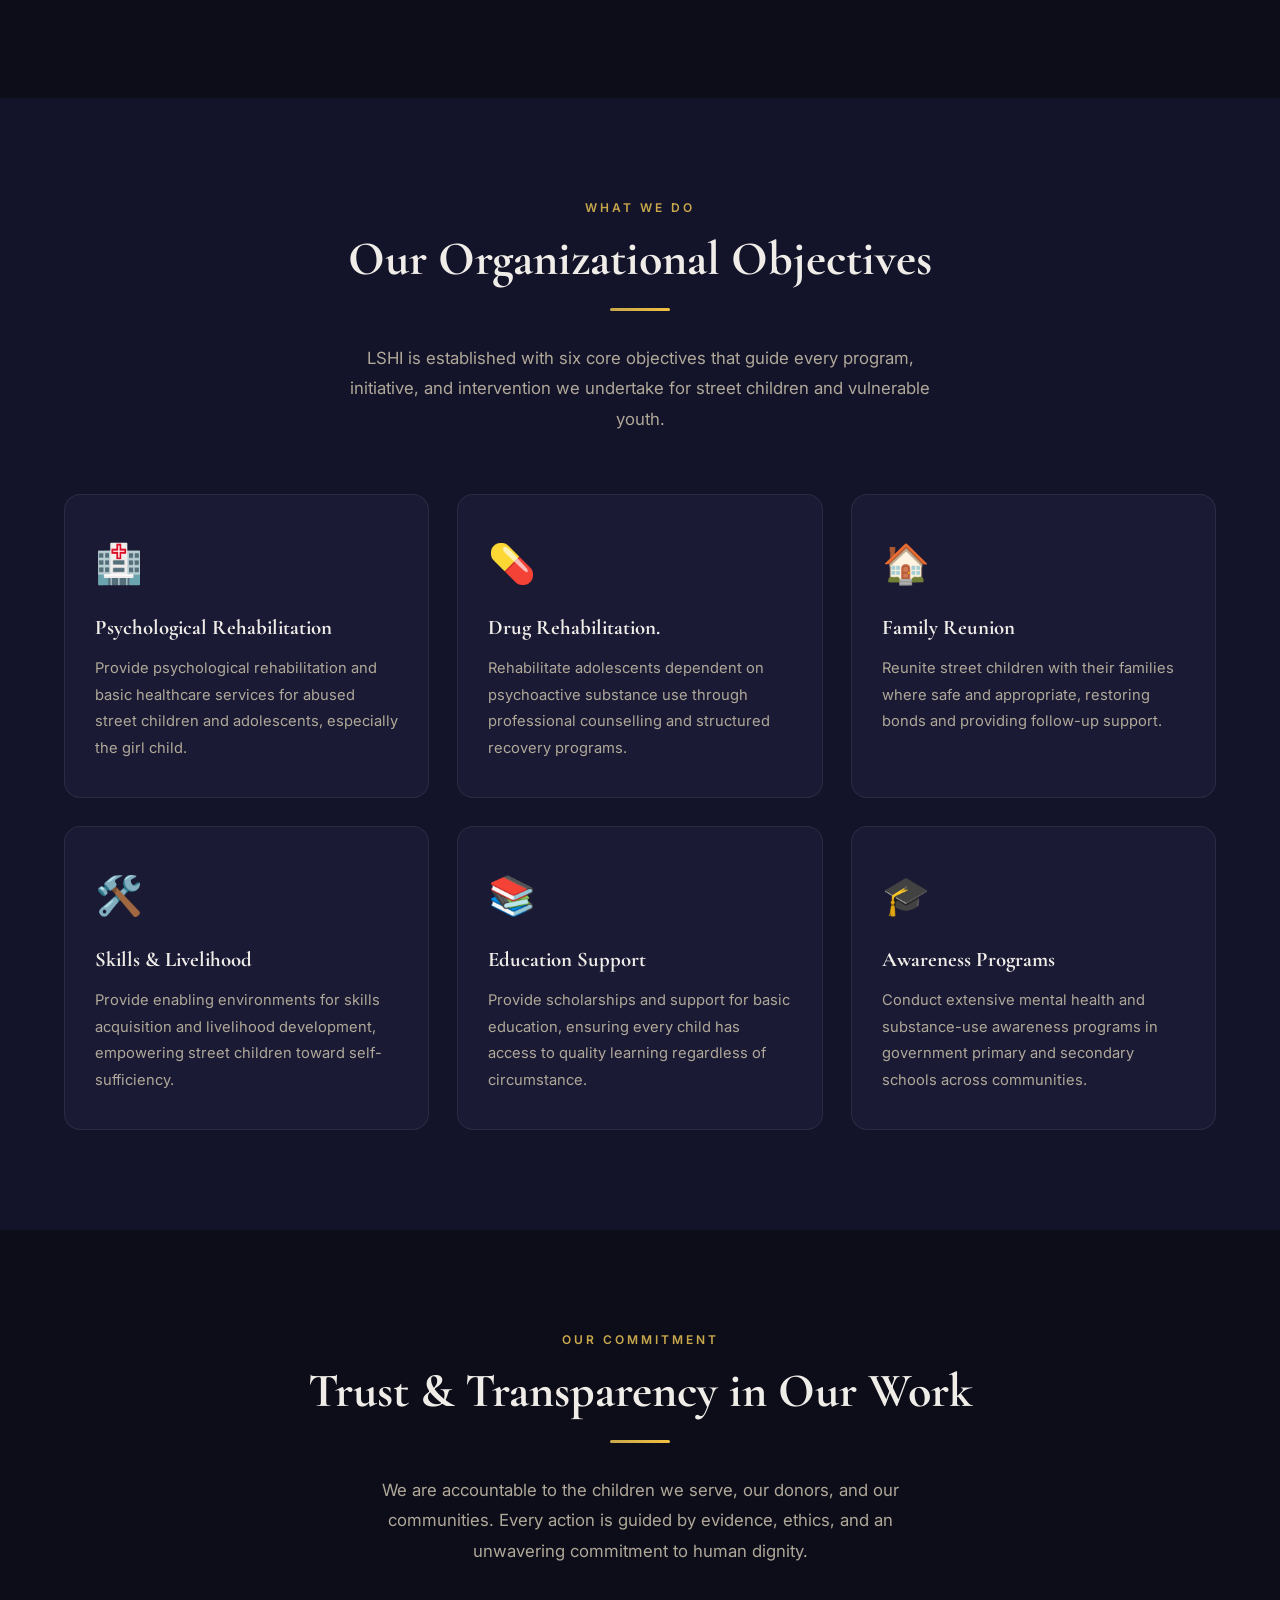
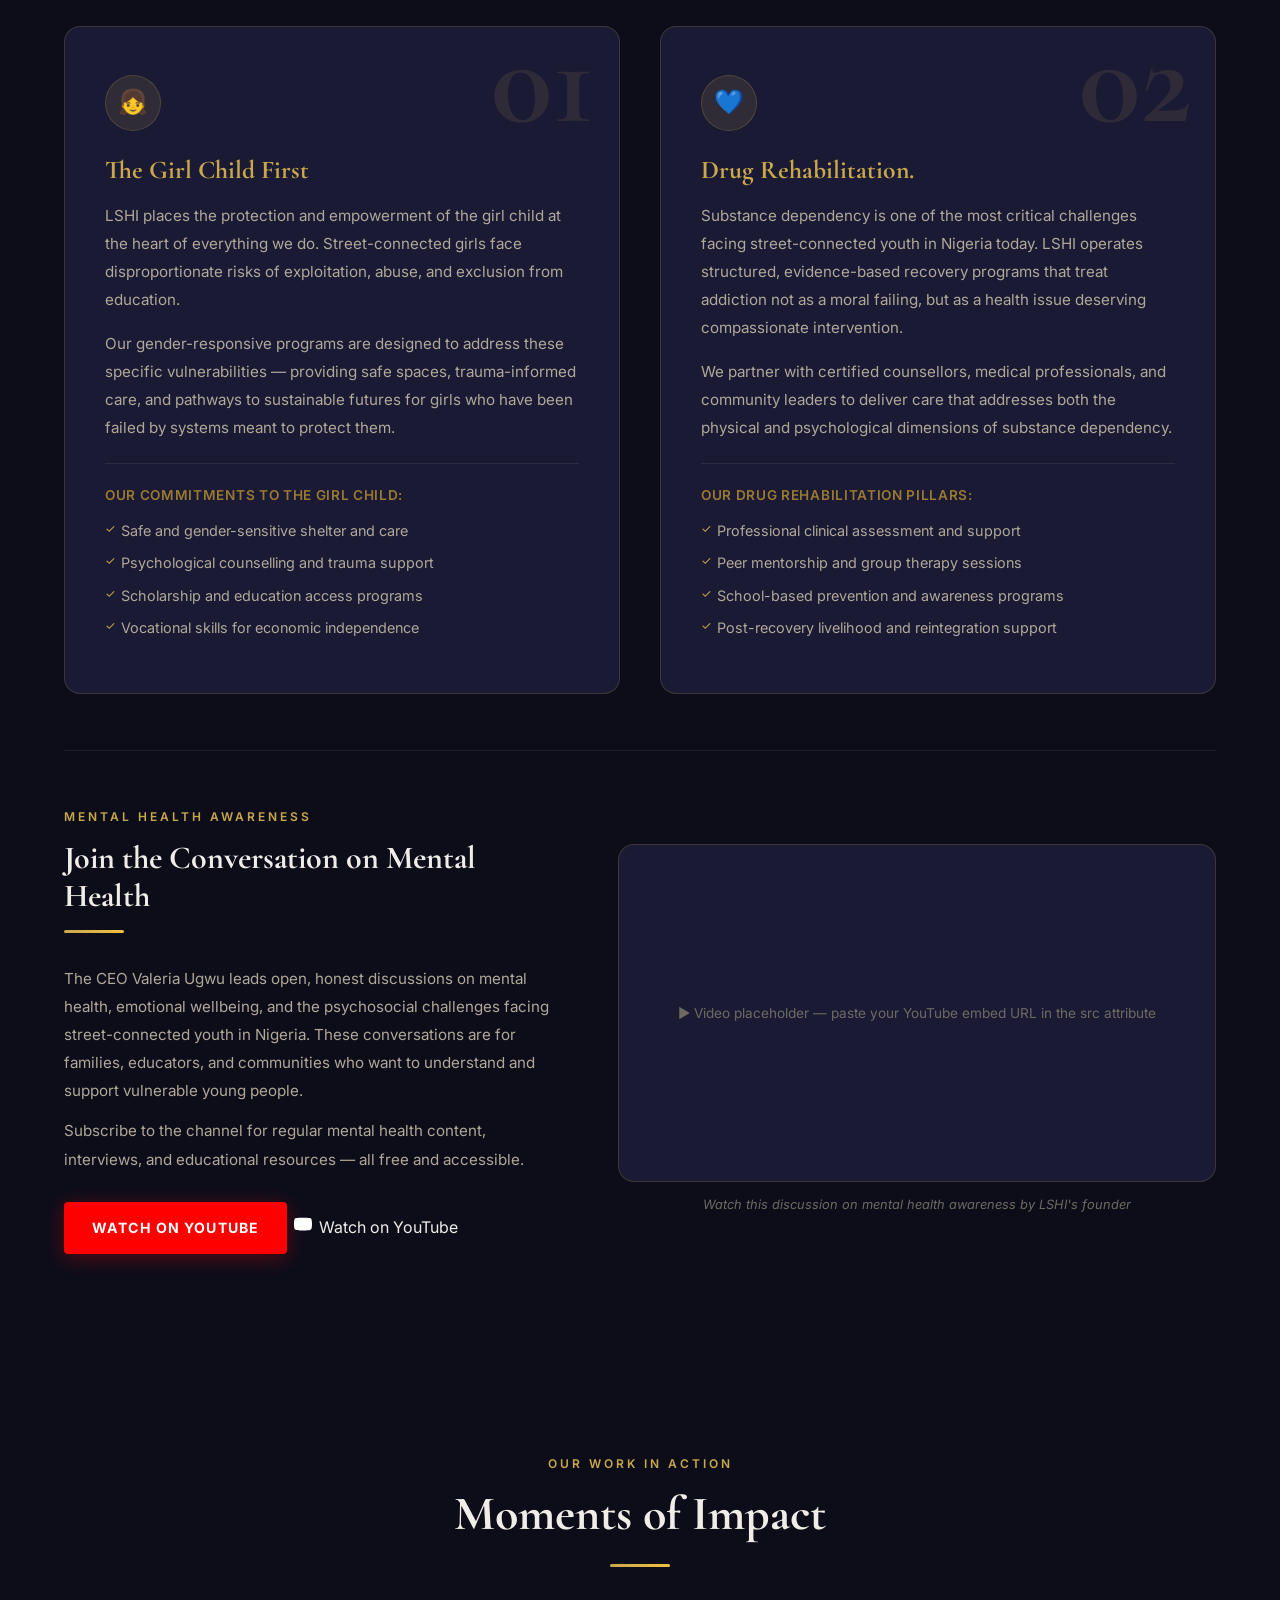
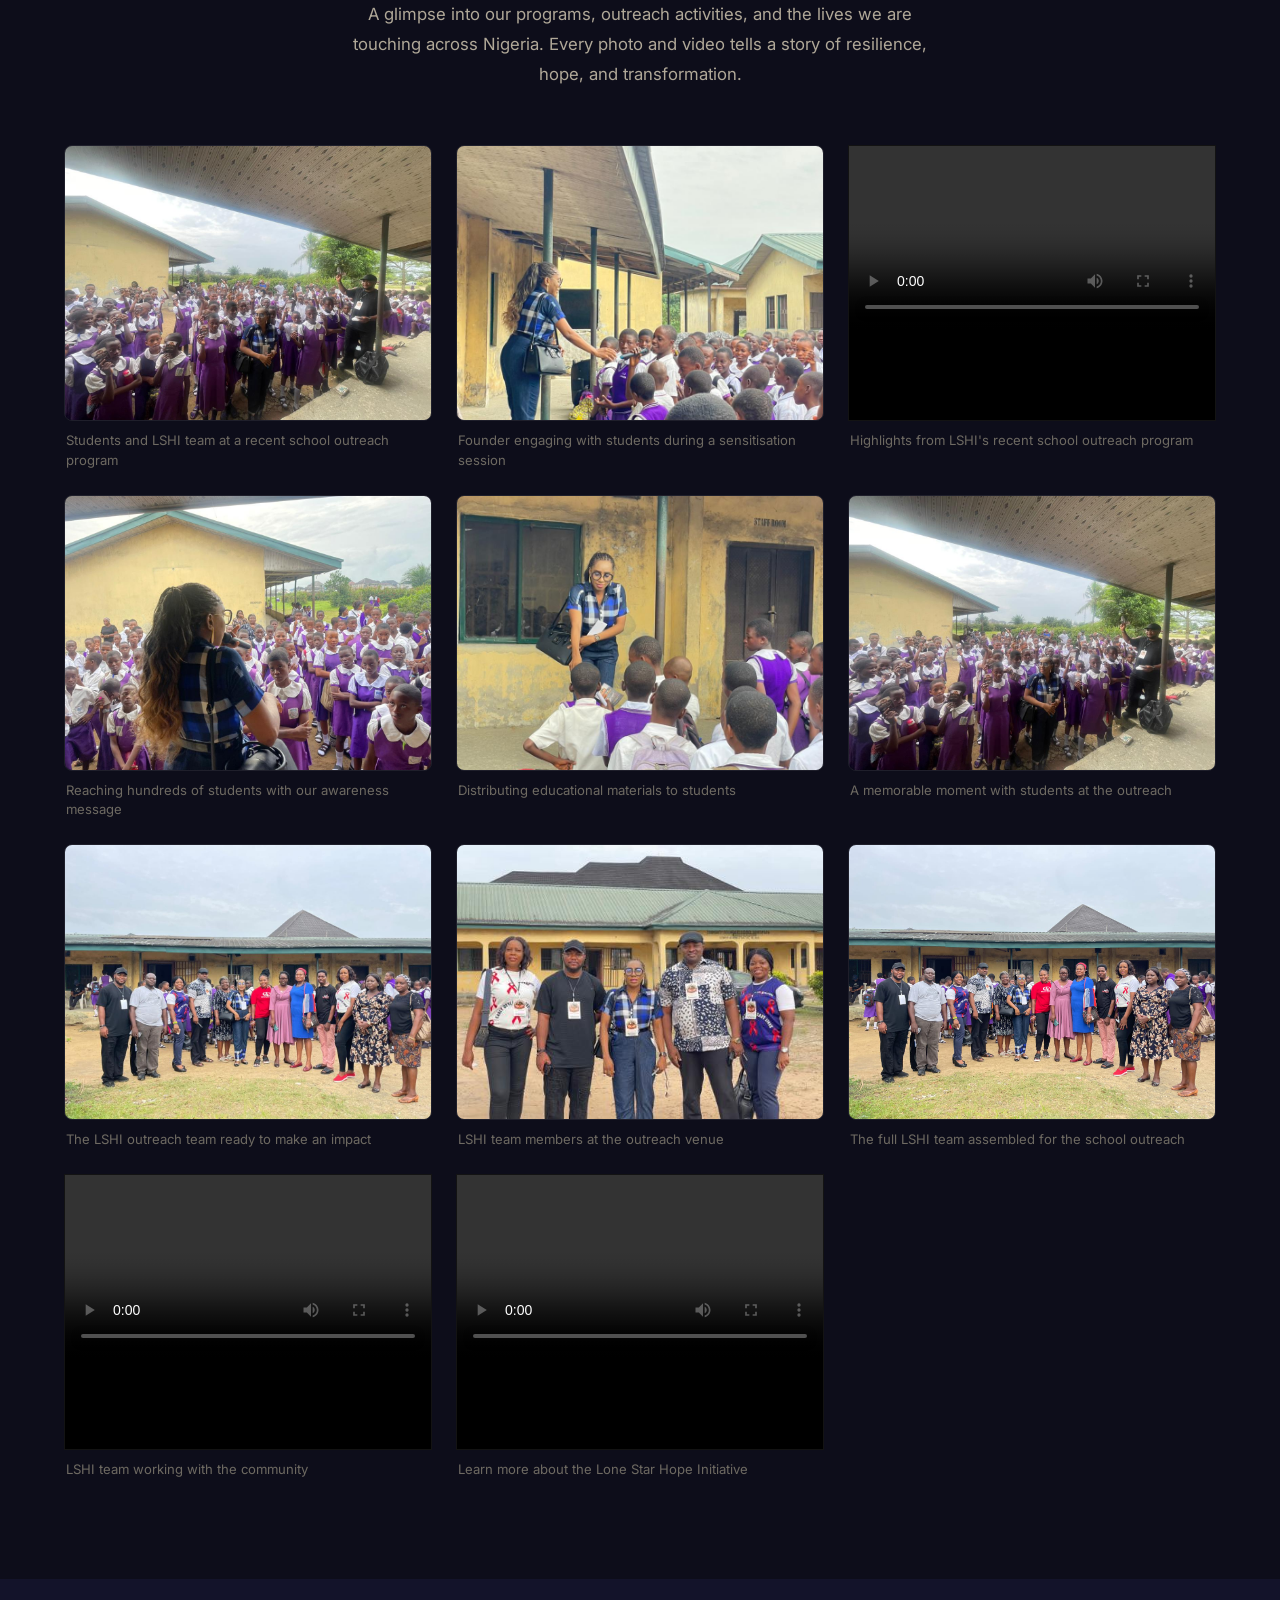
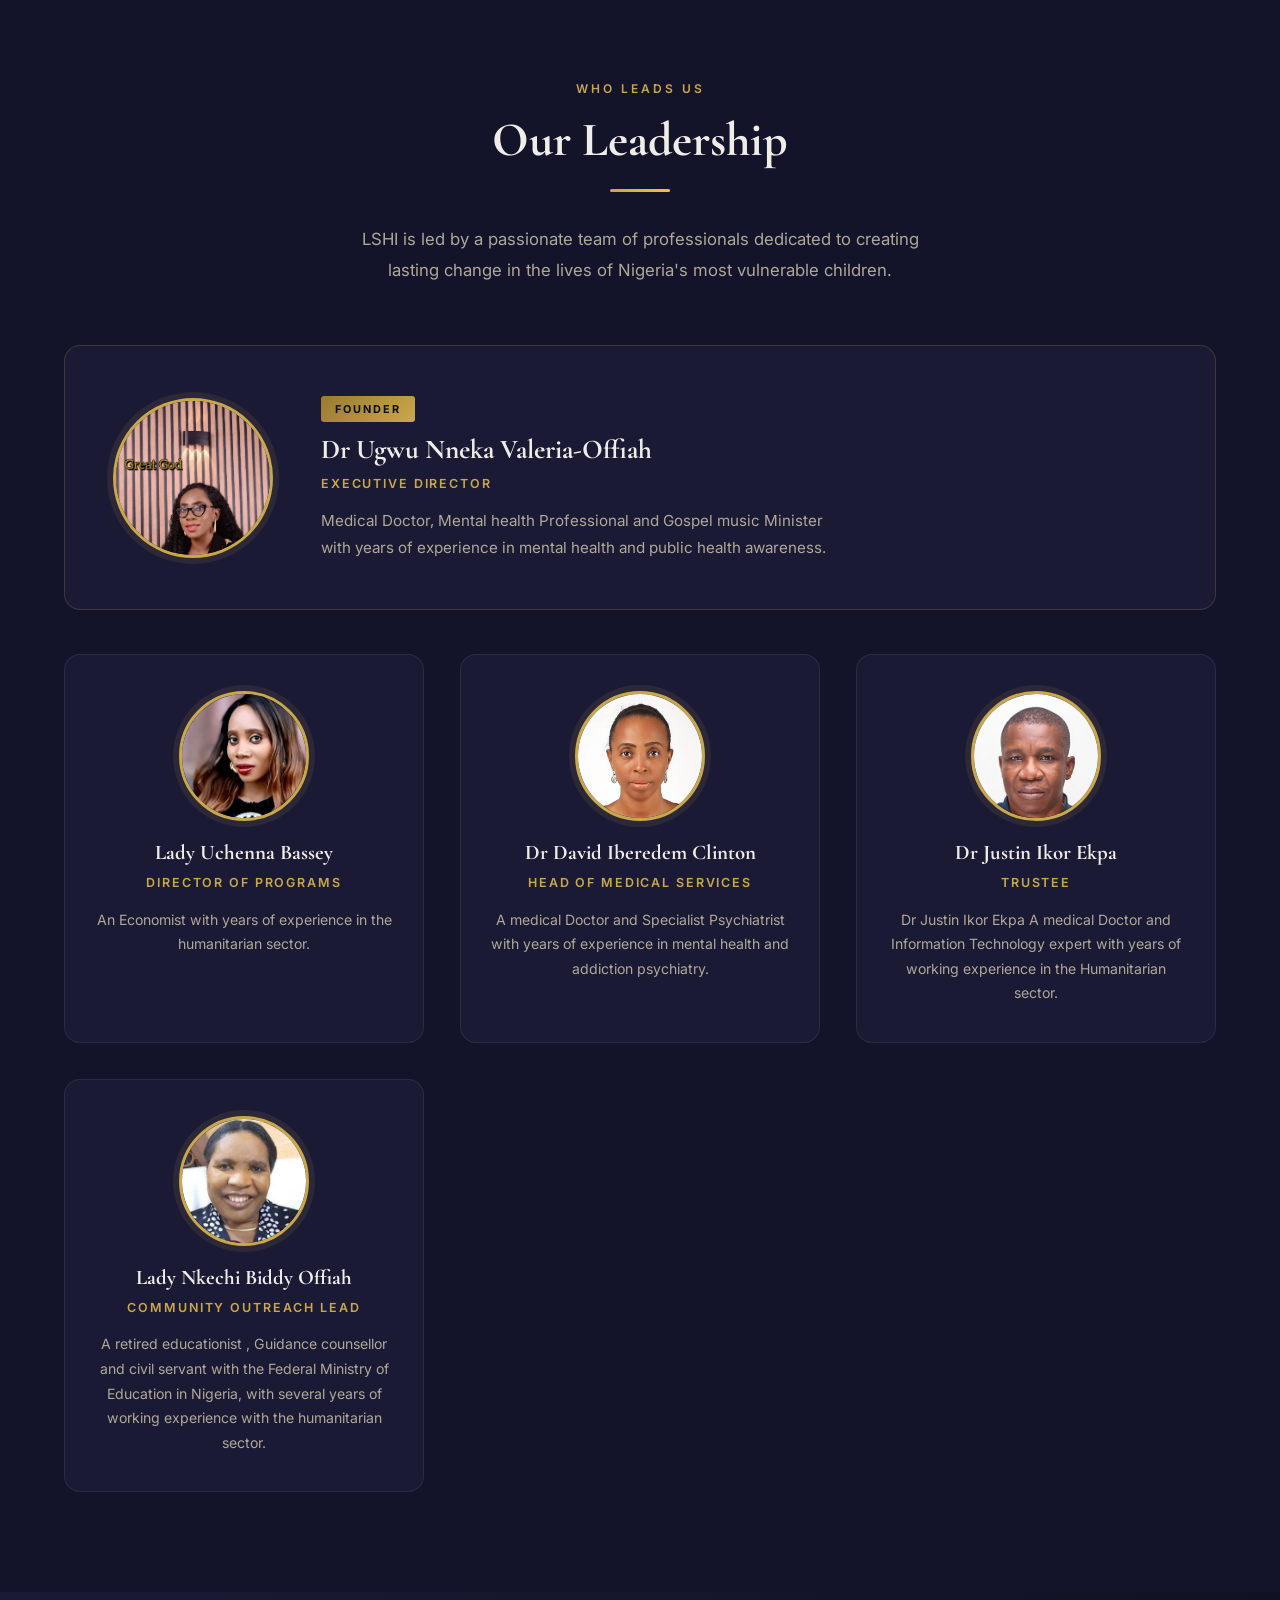
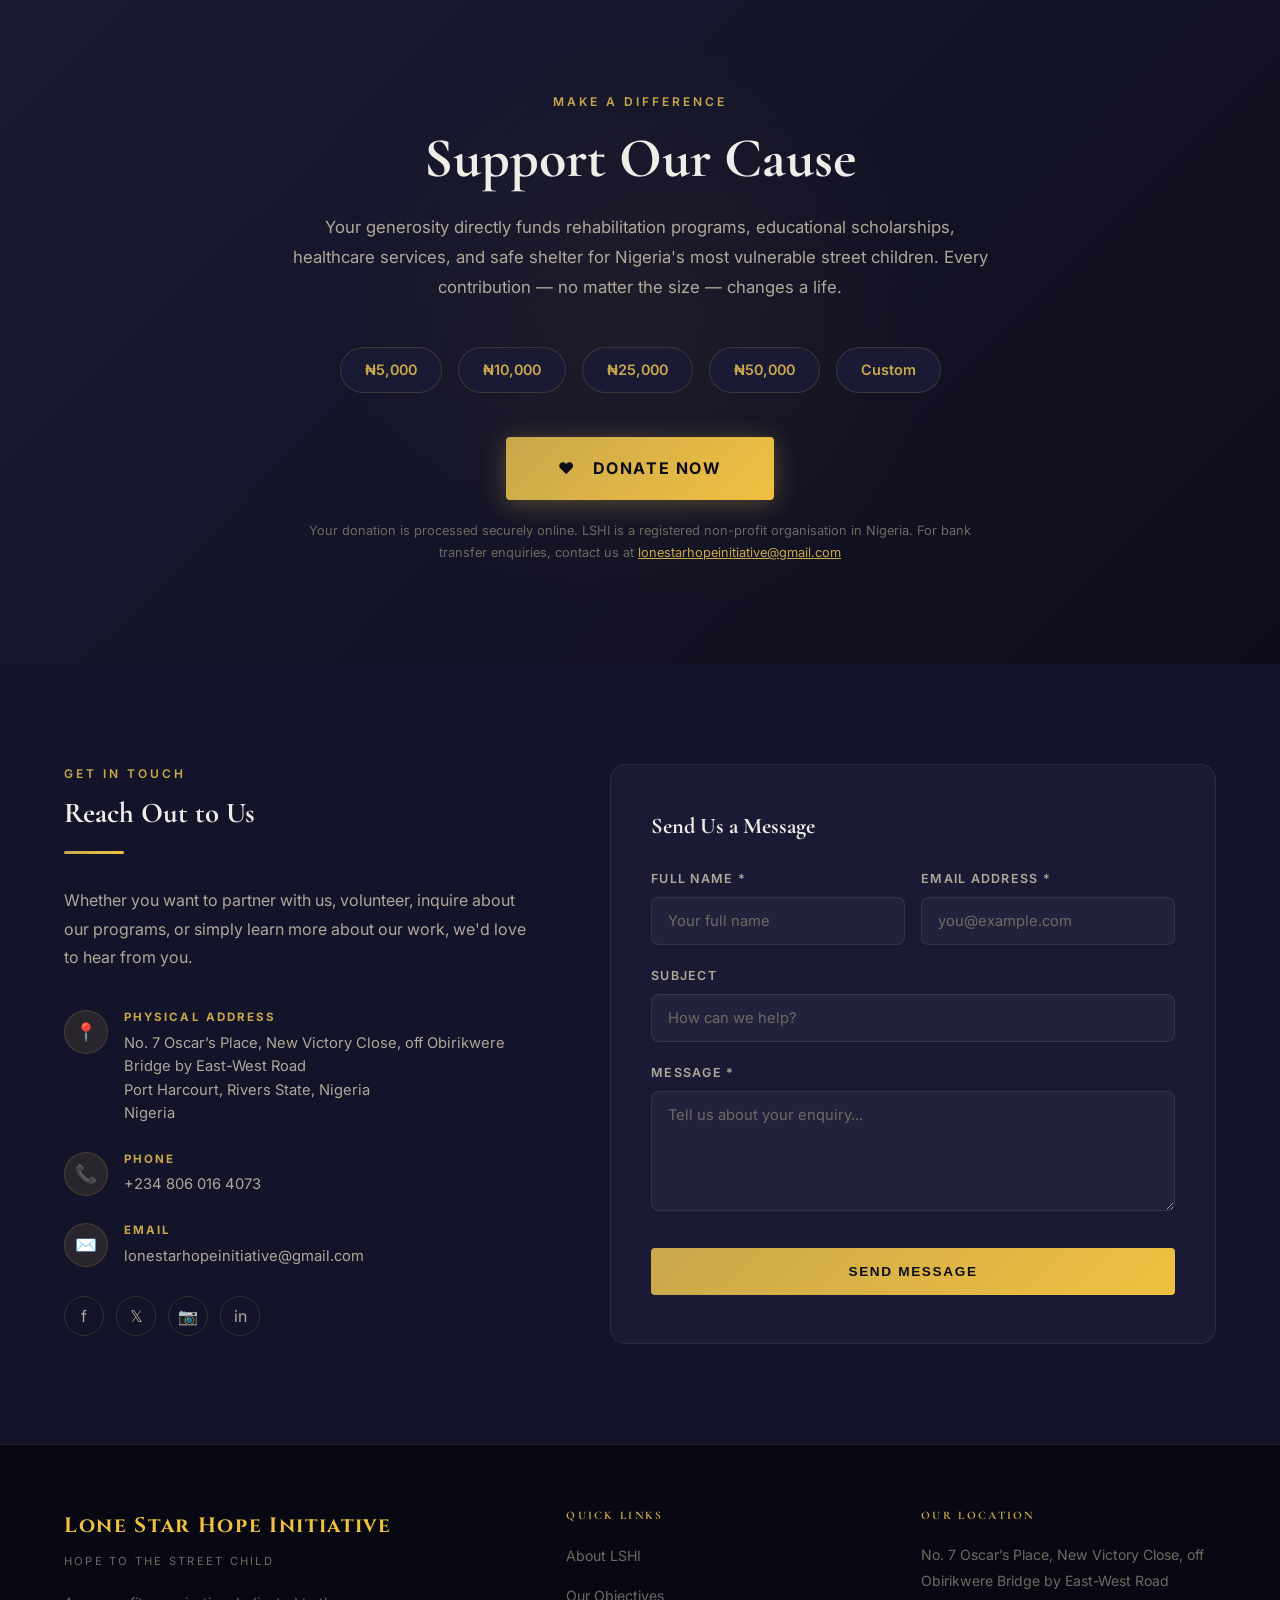
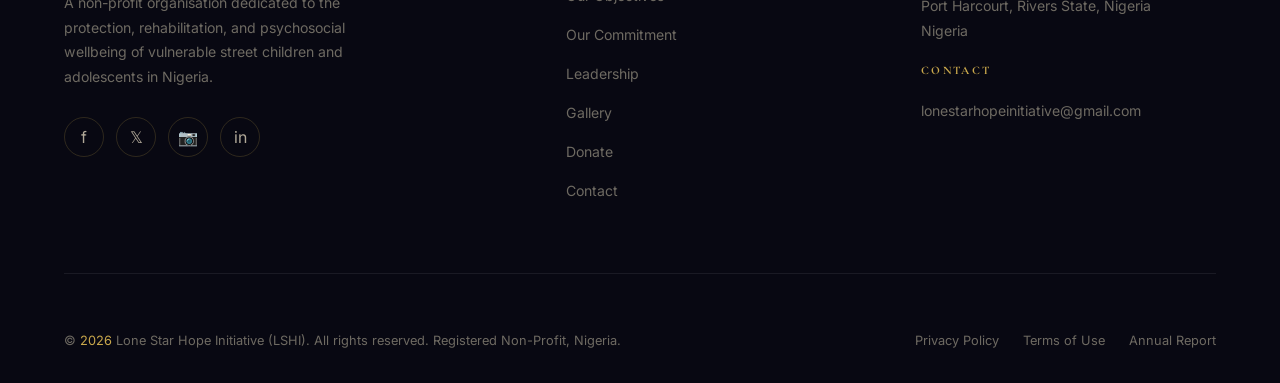
==== commit e8ccfc9b: "Update index.html changing the date" ====
--- a/index.html
+++ b/index.html
@@ -78,7 +78,7 @@
       <div class="container">
         <div class="hero-content">
           <!-- Small label above the title -->
-          <p class="hero-eyebrow">Est. 2026 &bull; port Harcourt,Nigeria</p>
+          <p class="hero-eyebrow">Est. 2025 &bull; port Harcourt,Nigeria</p>
 
           <!-- Main mission headline -->
           <h1 class="hero-title" id="hero-title">
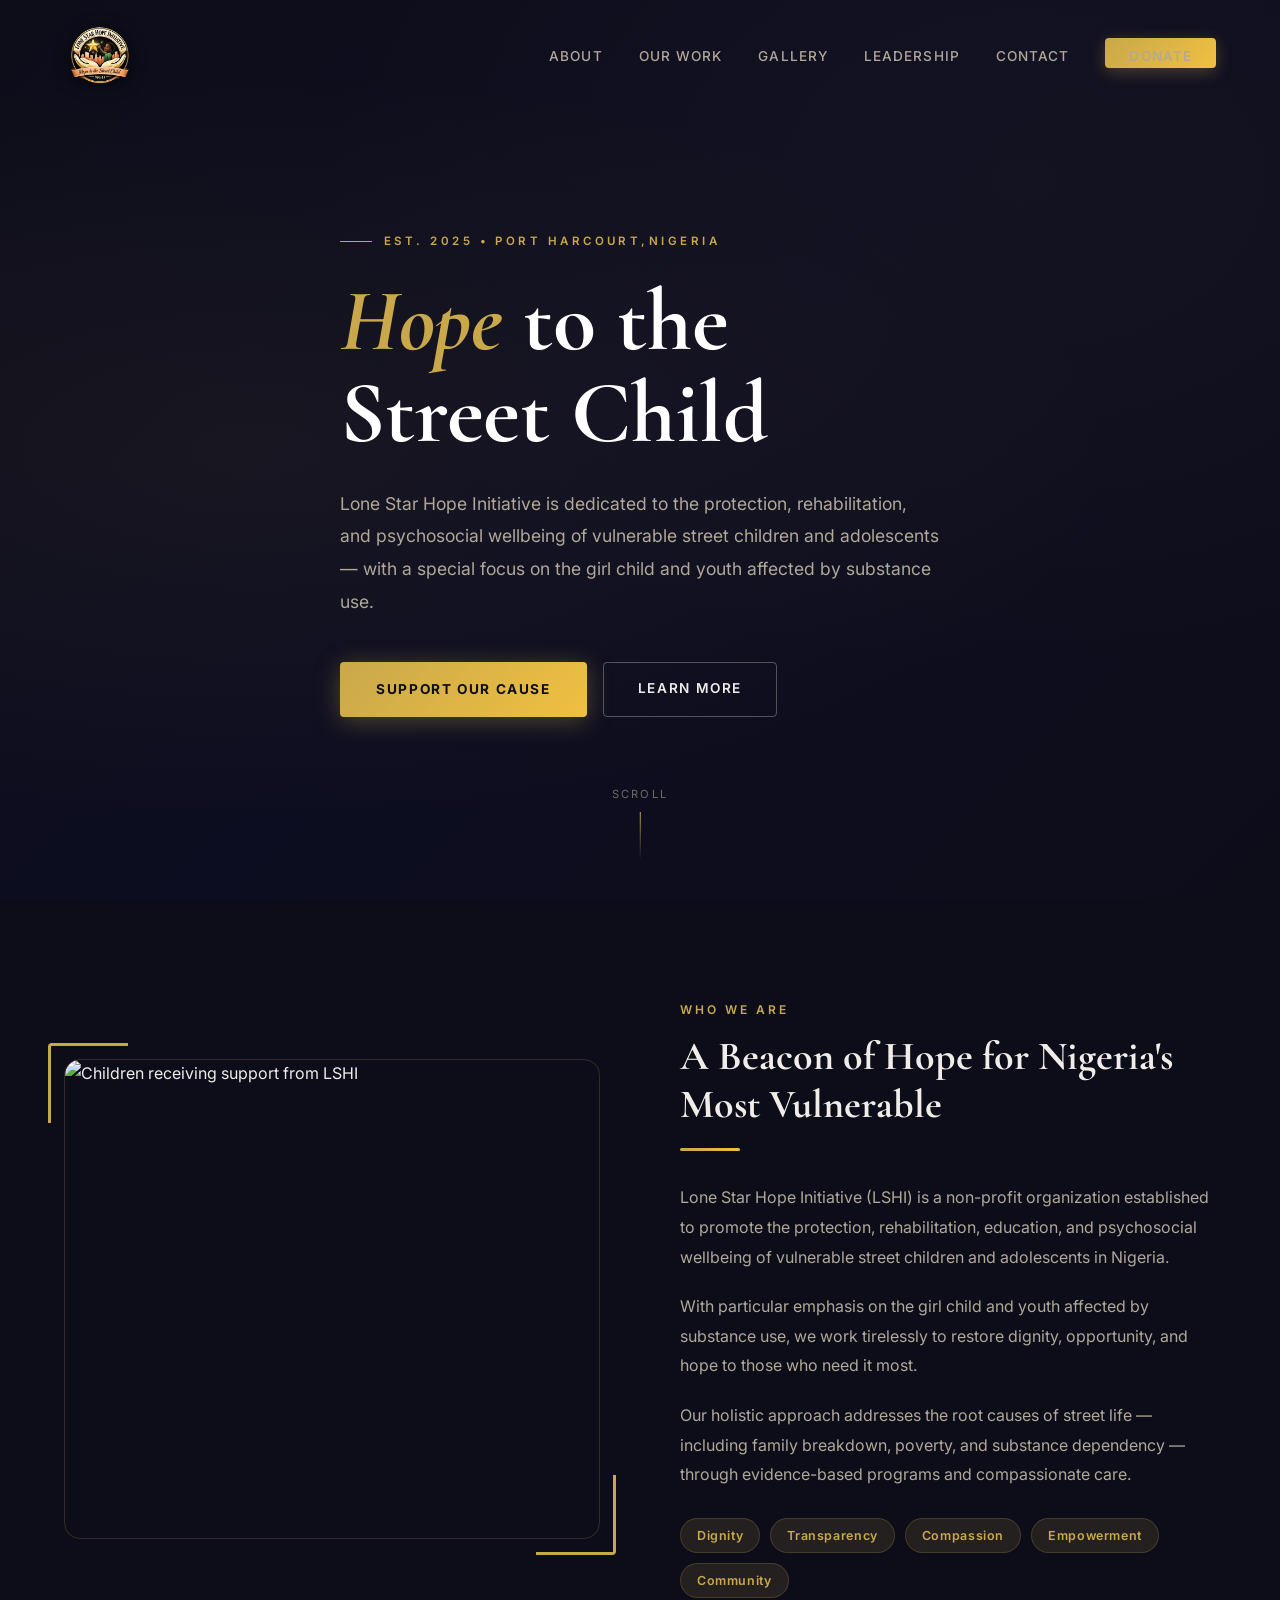
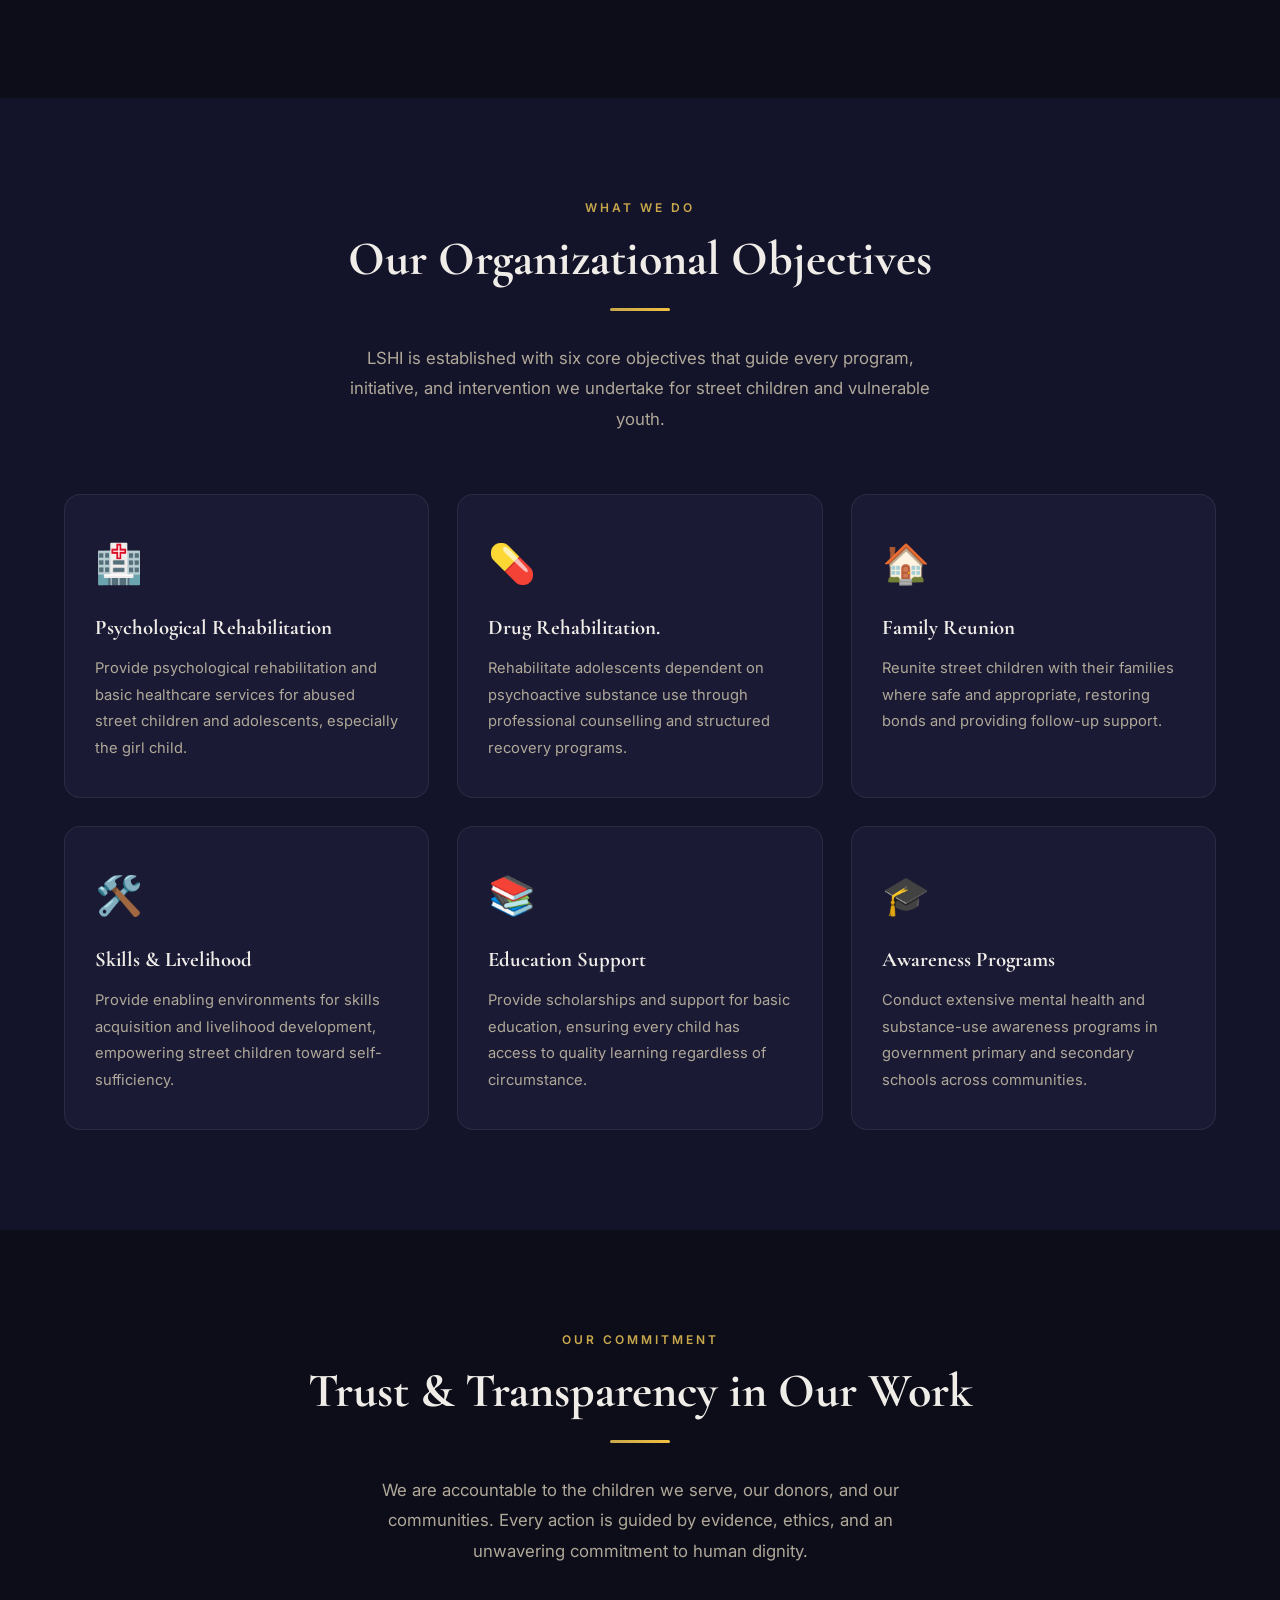
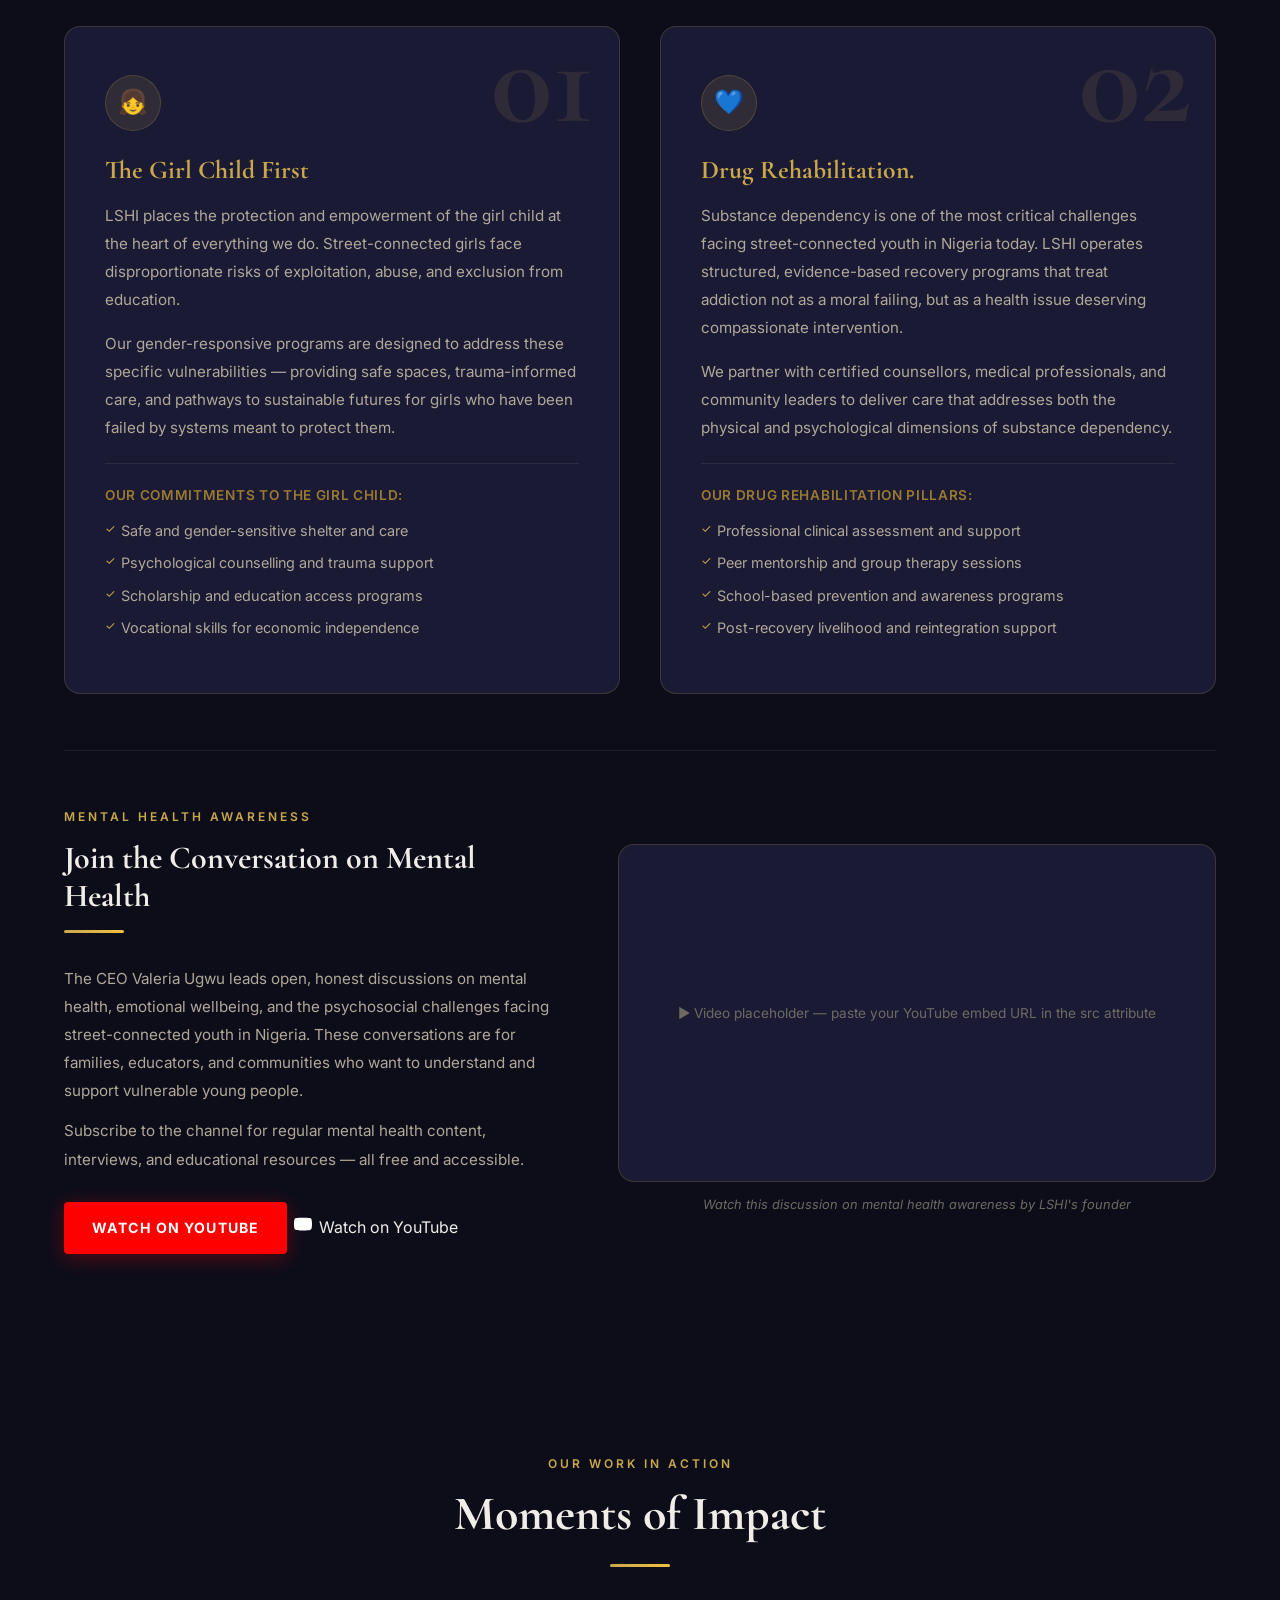
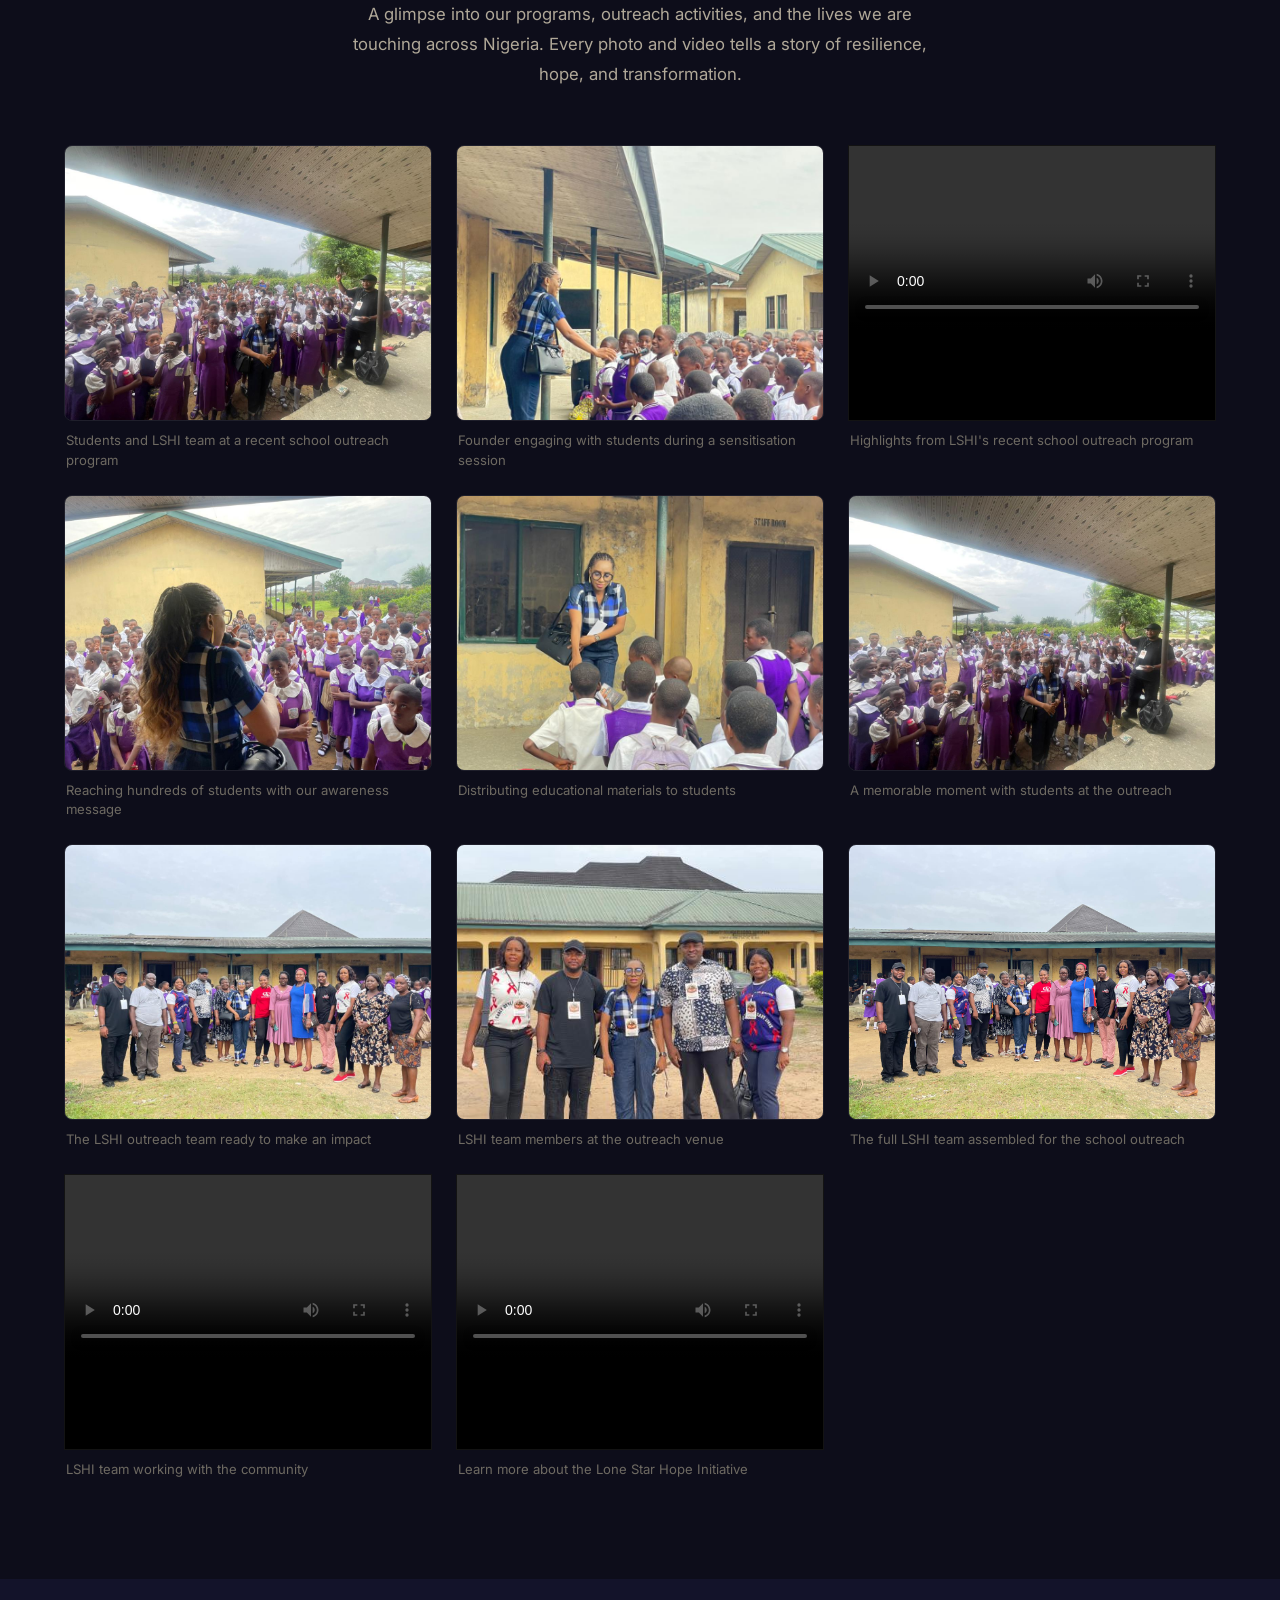
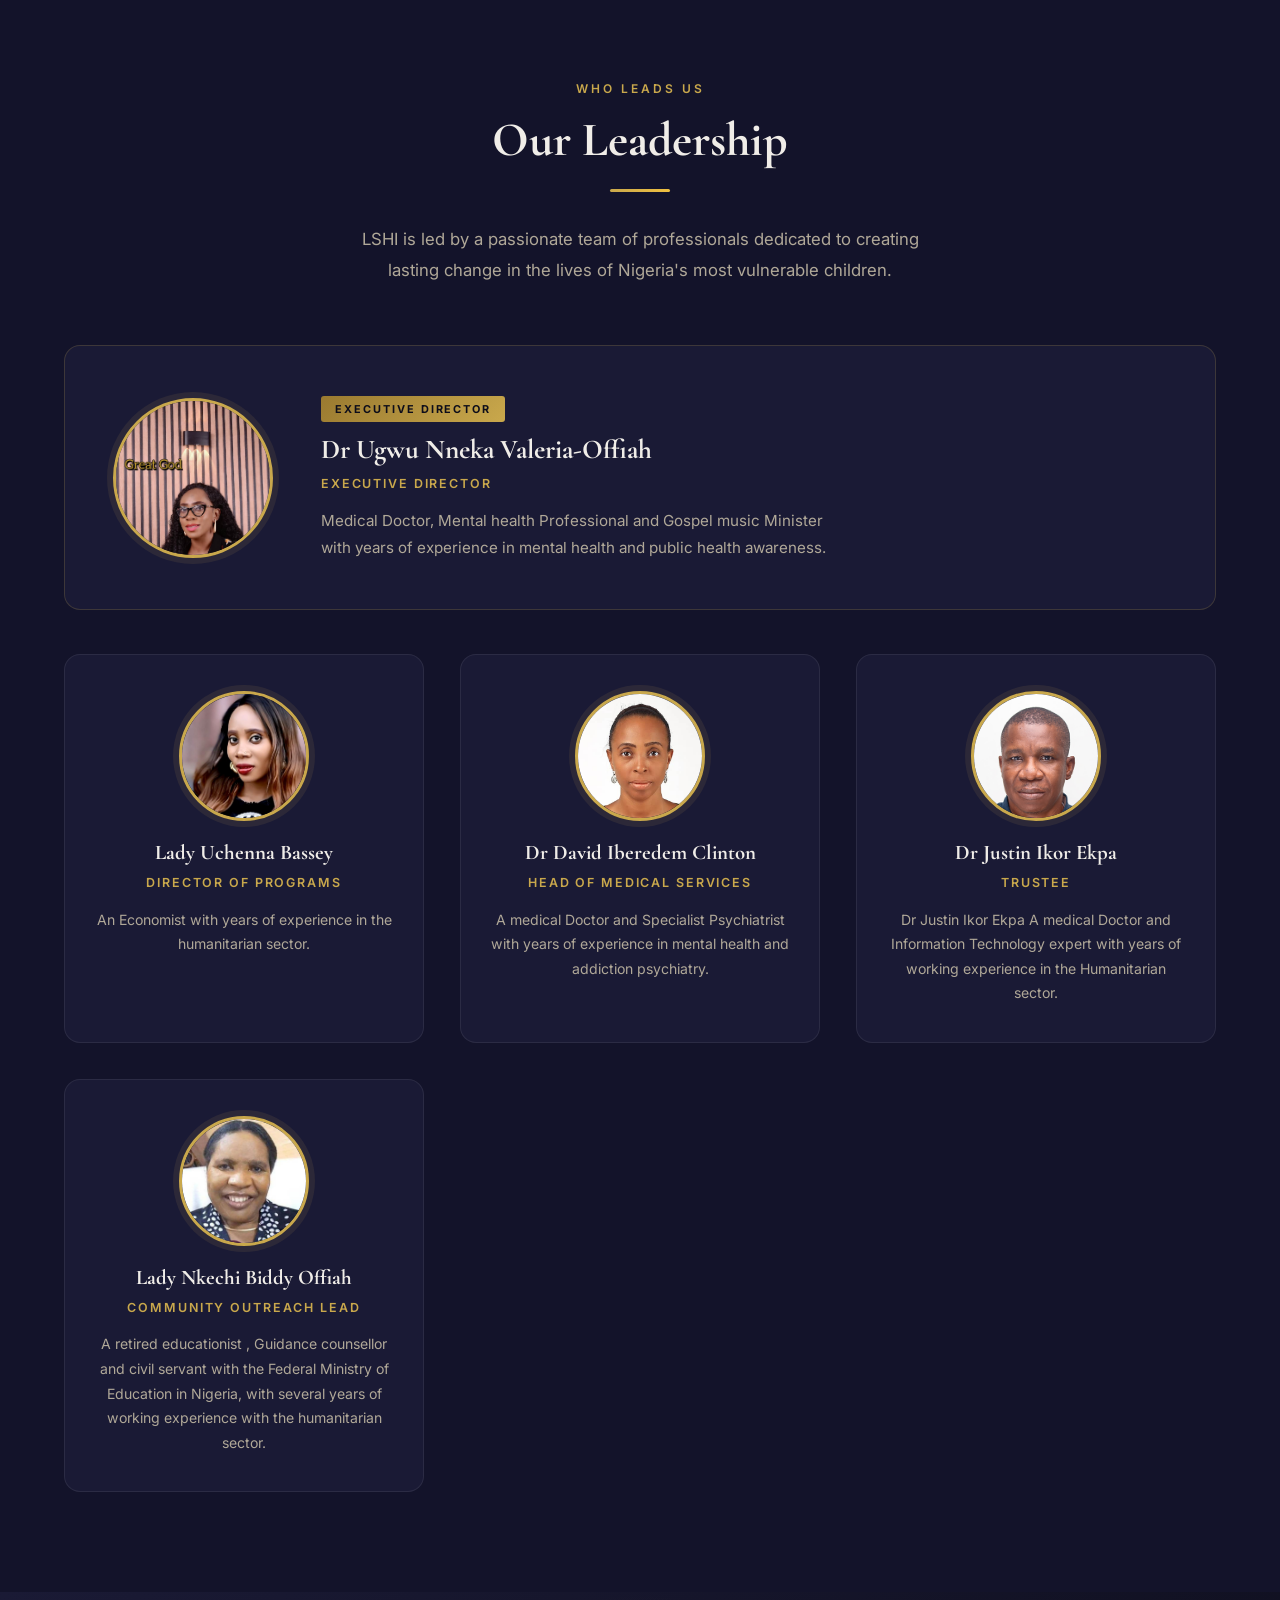
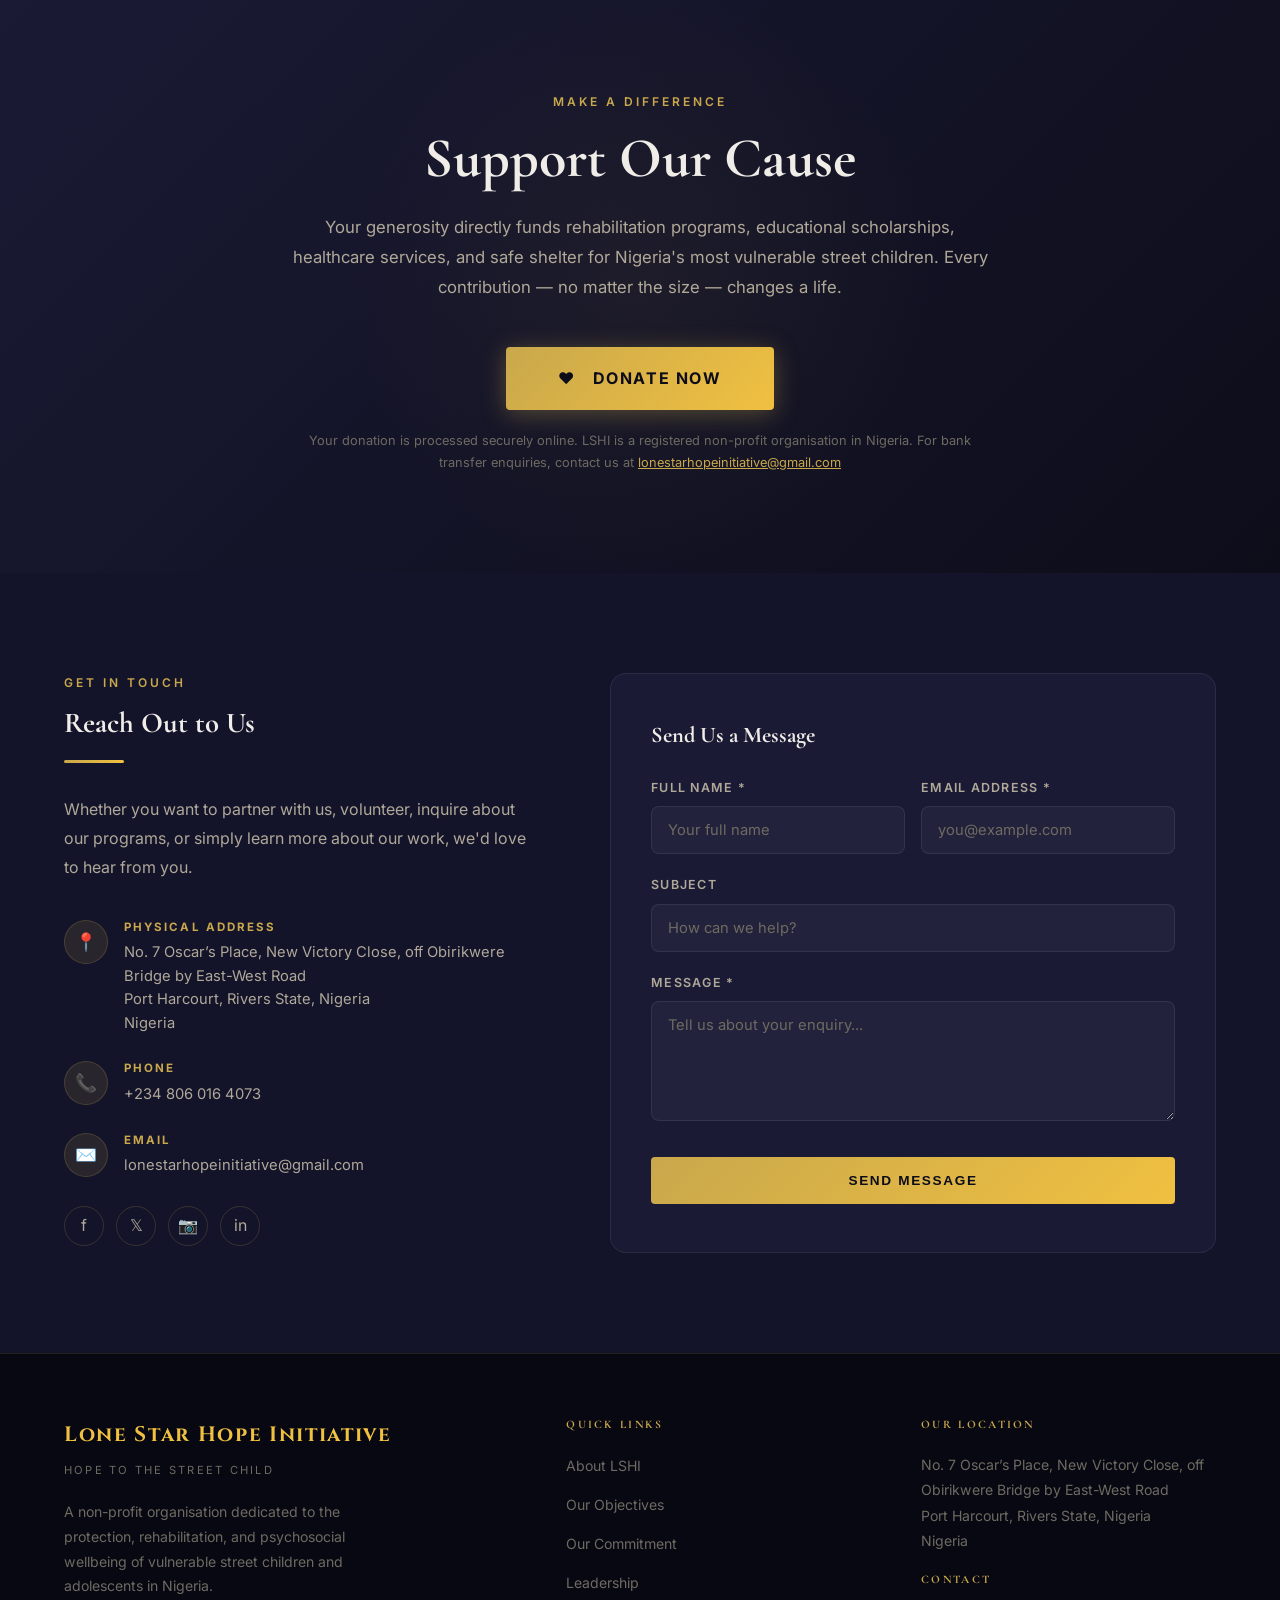
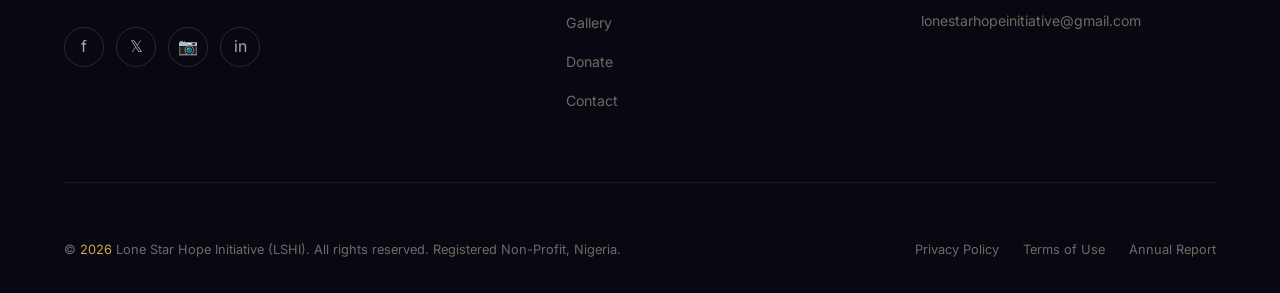
==== commit 59fbee3b: "Update index.html i removed the donate numbers" ====
--- a/index.html
+++ b/index.html
@@ -435,14 +435,7 @@
             matter the size &mdash; changes a life.
           </p>
 
-          <!-- Suggested donation amounts (visual only) -->
-          <div class="donate-amounts" aria-label="Suggested donation amounts">
-            <span class="amount-pill">&#8358;5,000</span>
-            <span class="amount-pill">&#8358;10,000</span>
-            <span class="amount-pill">&#8358;25,000</span>
-            <span class="amount-pill">&#8358;50,000</span>
-            <span class="amount-pill">Custom</span>
-          </div>
+        
 
           <!-- Main donate button — link set by JavaScript from data.json -->
           <a
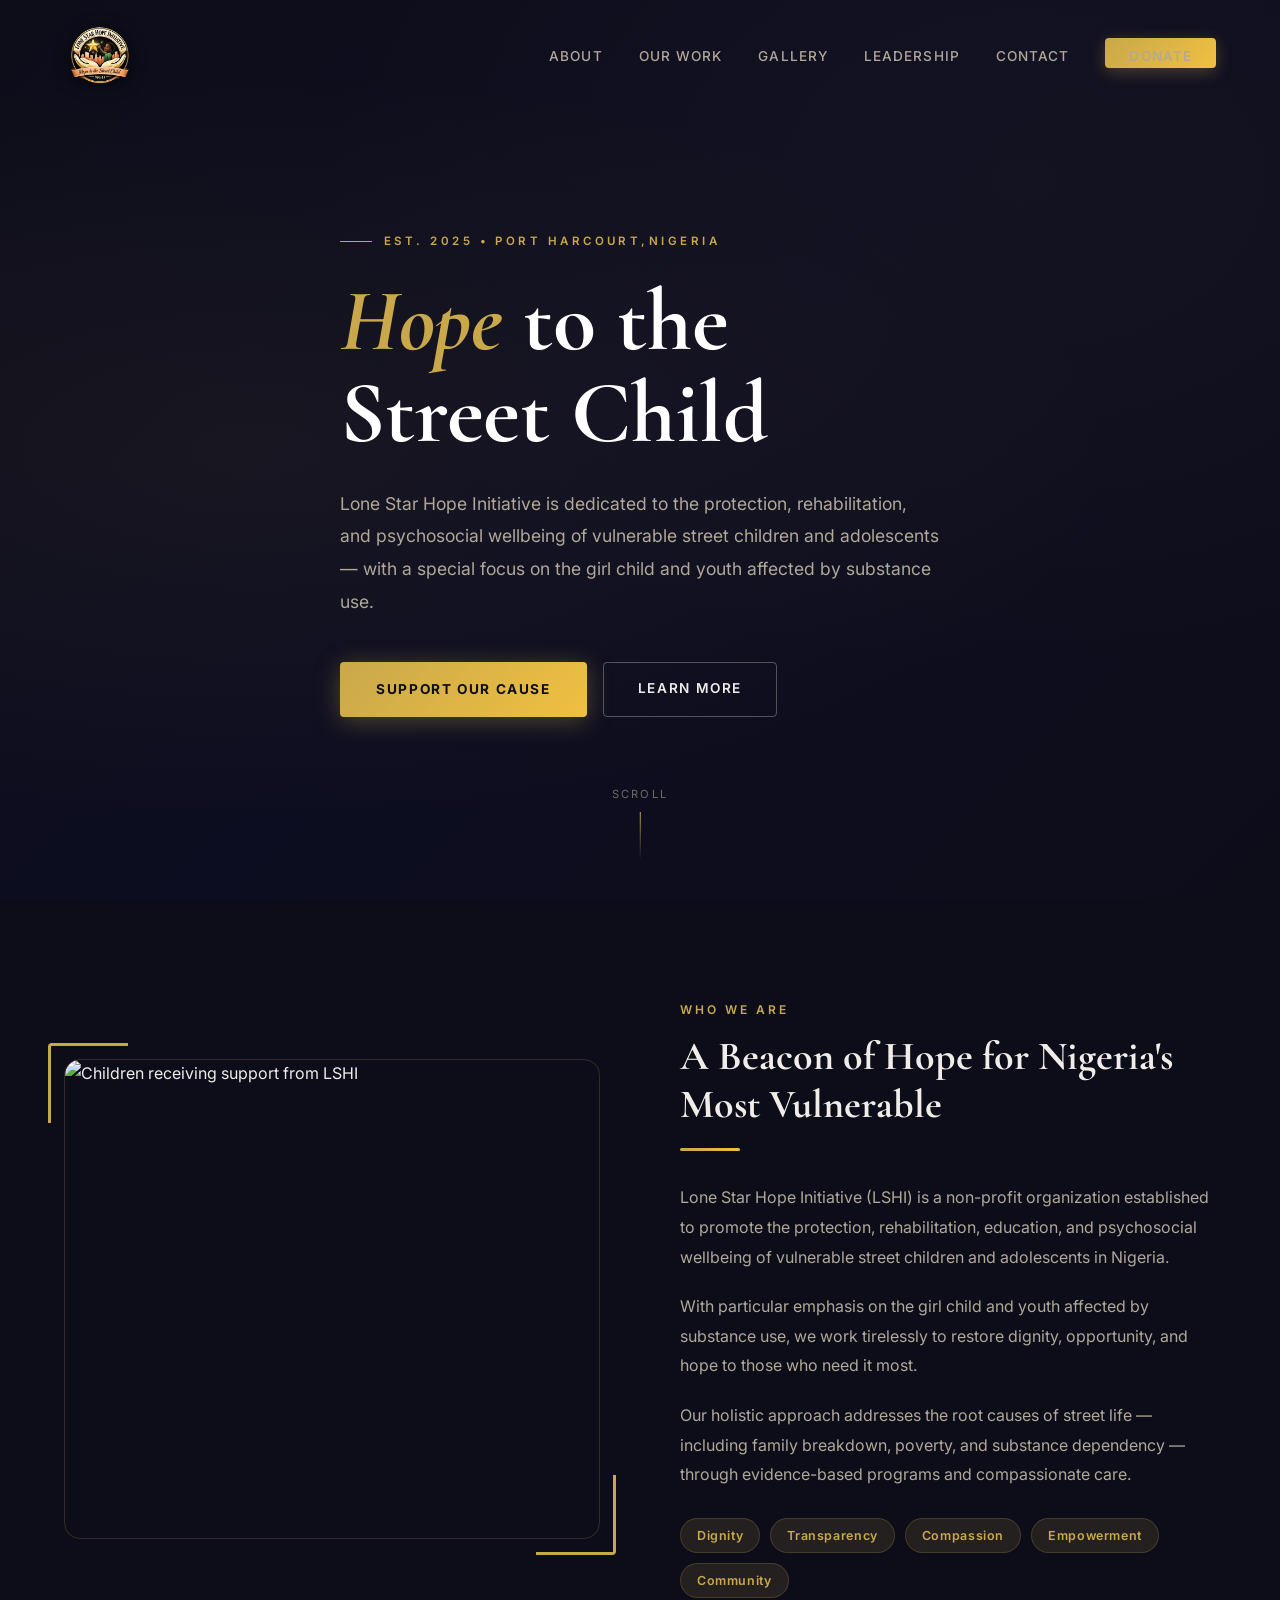
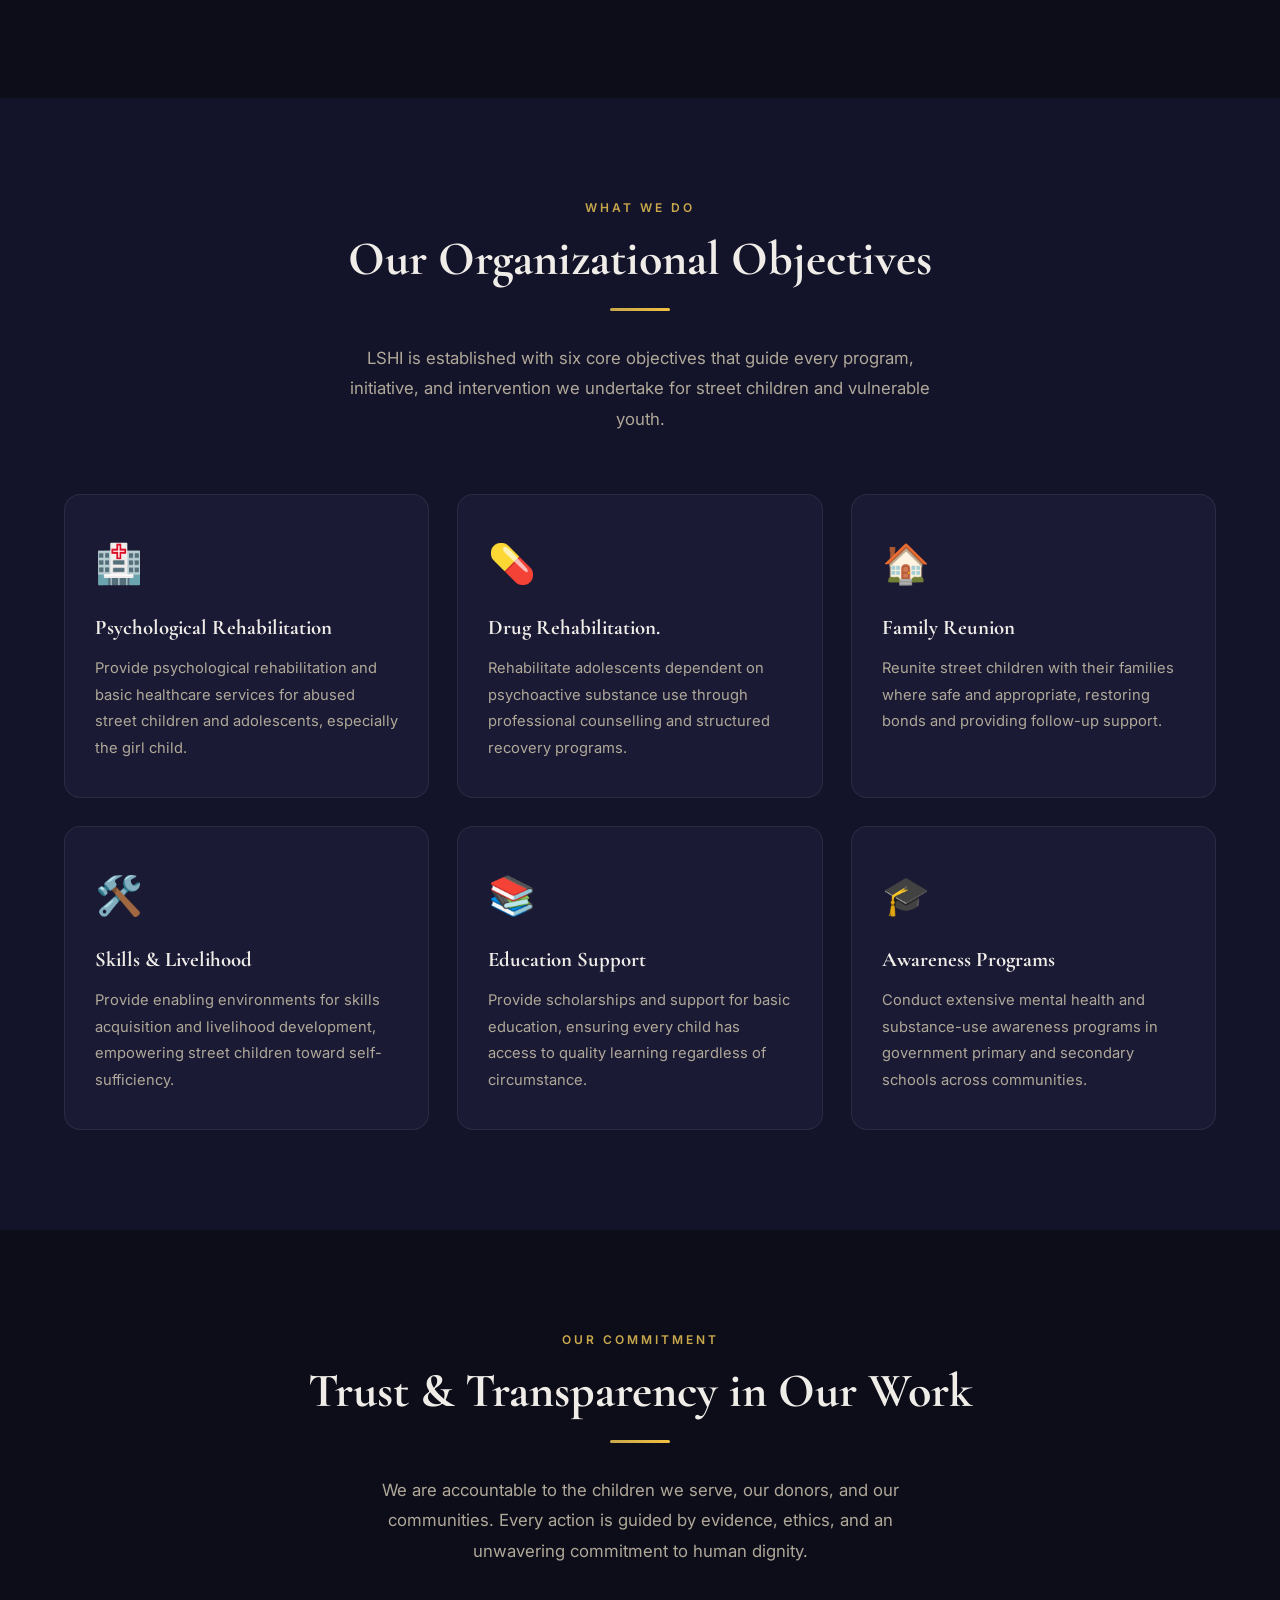
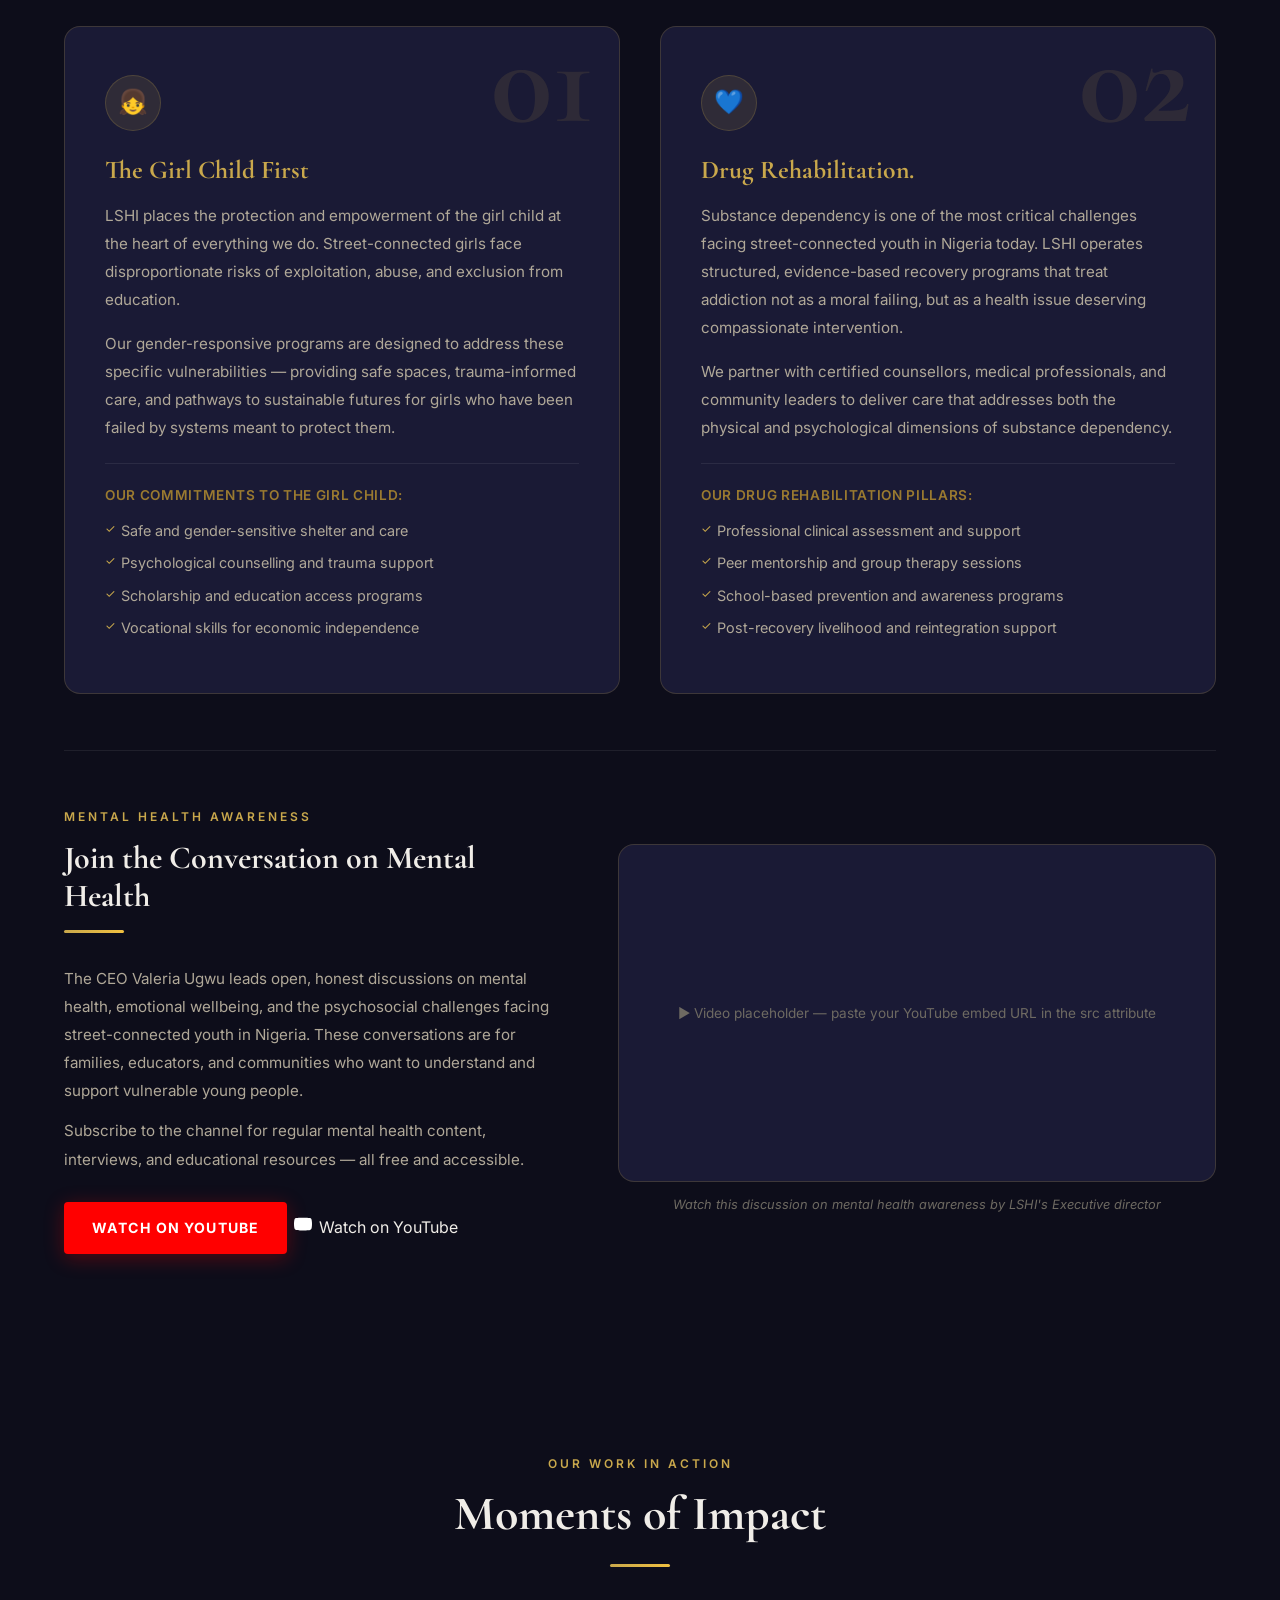
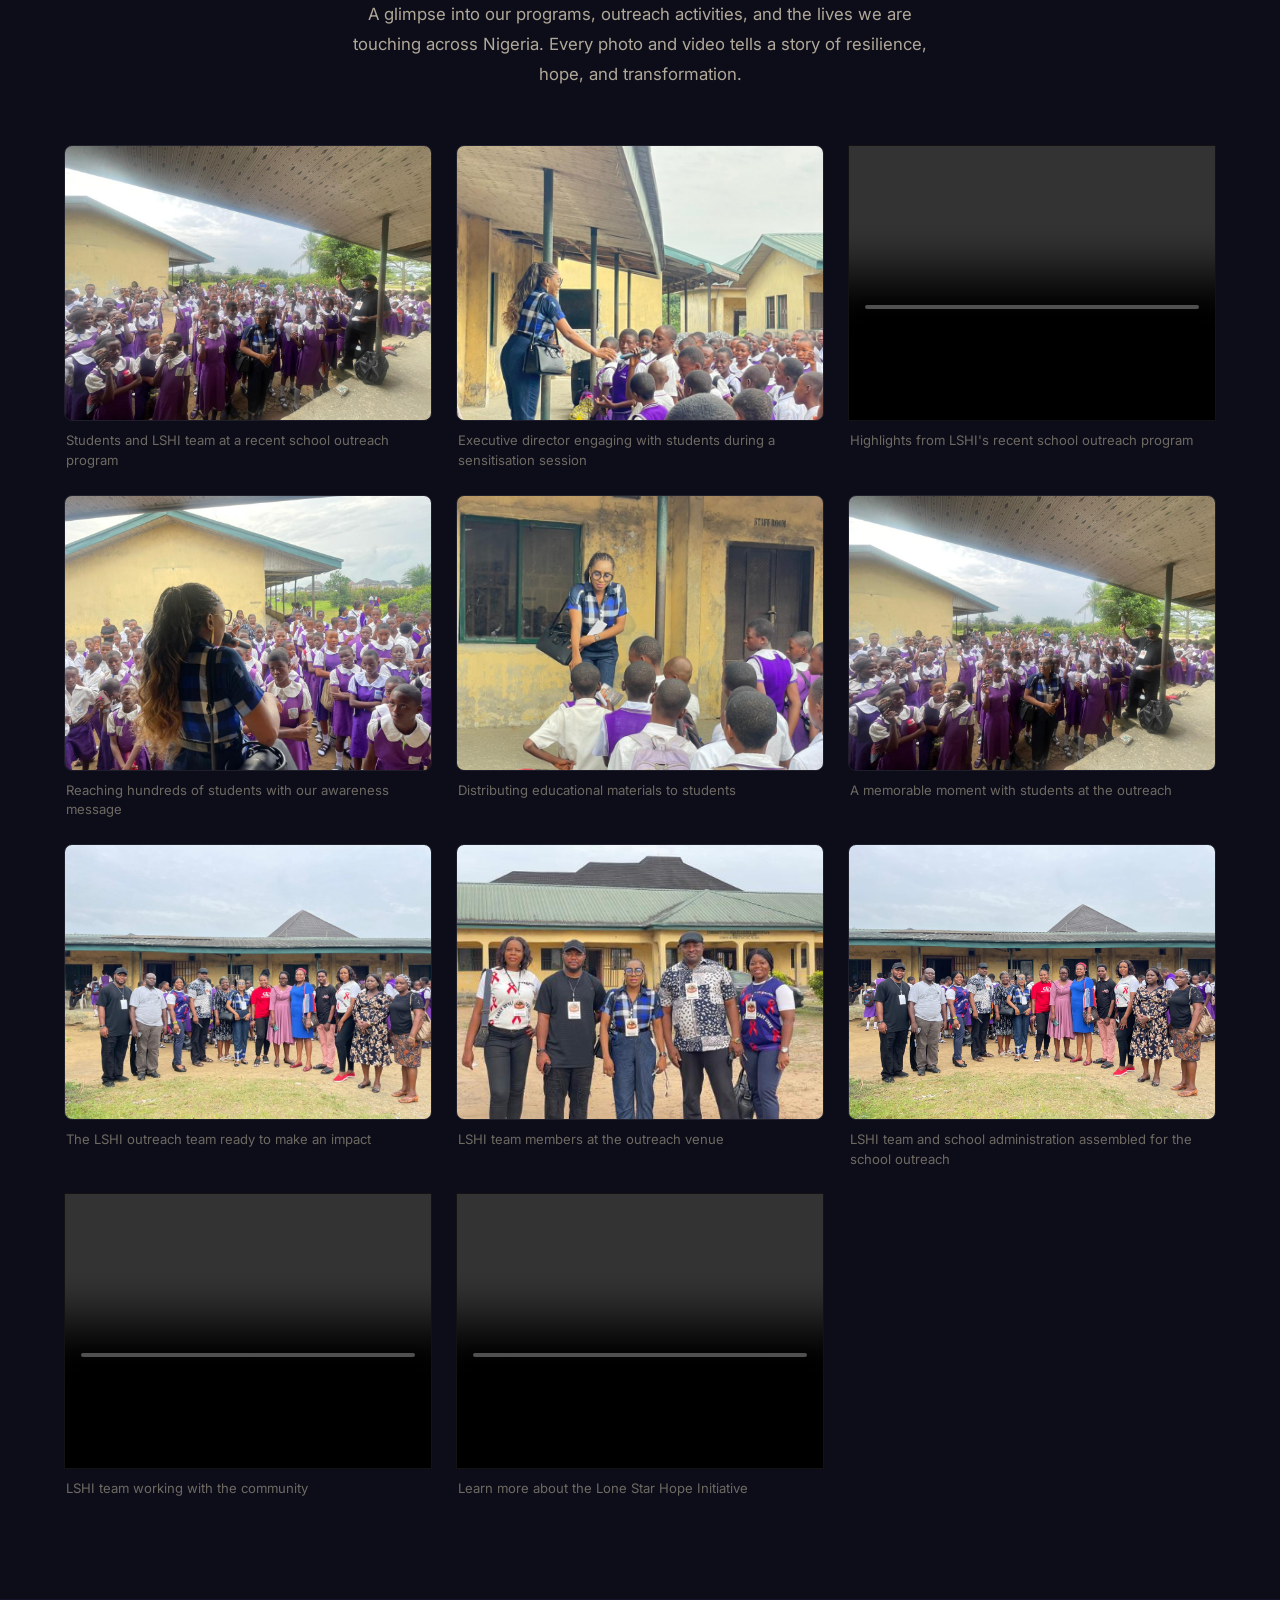
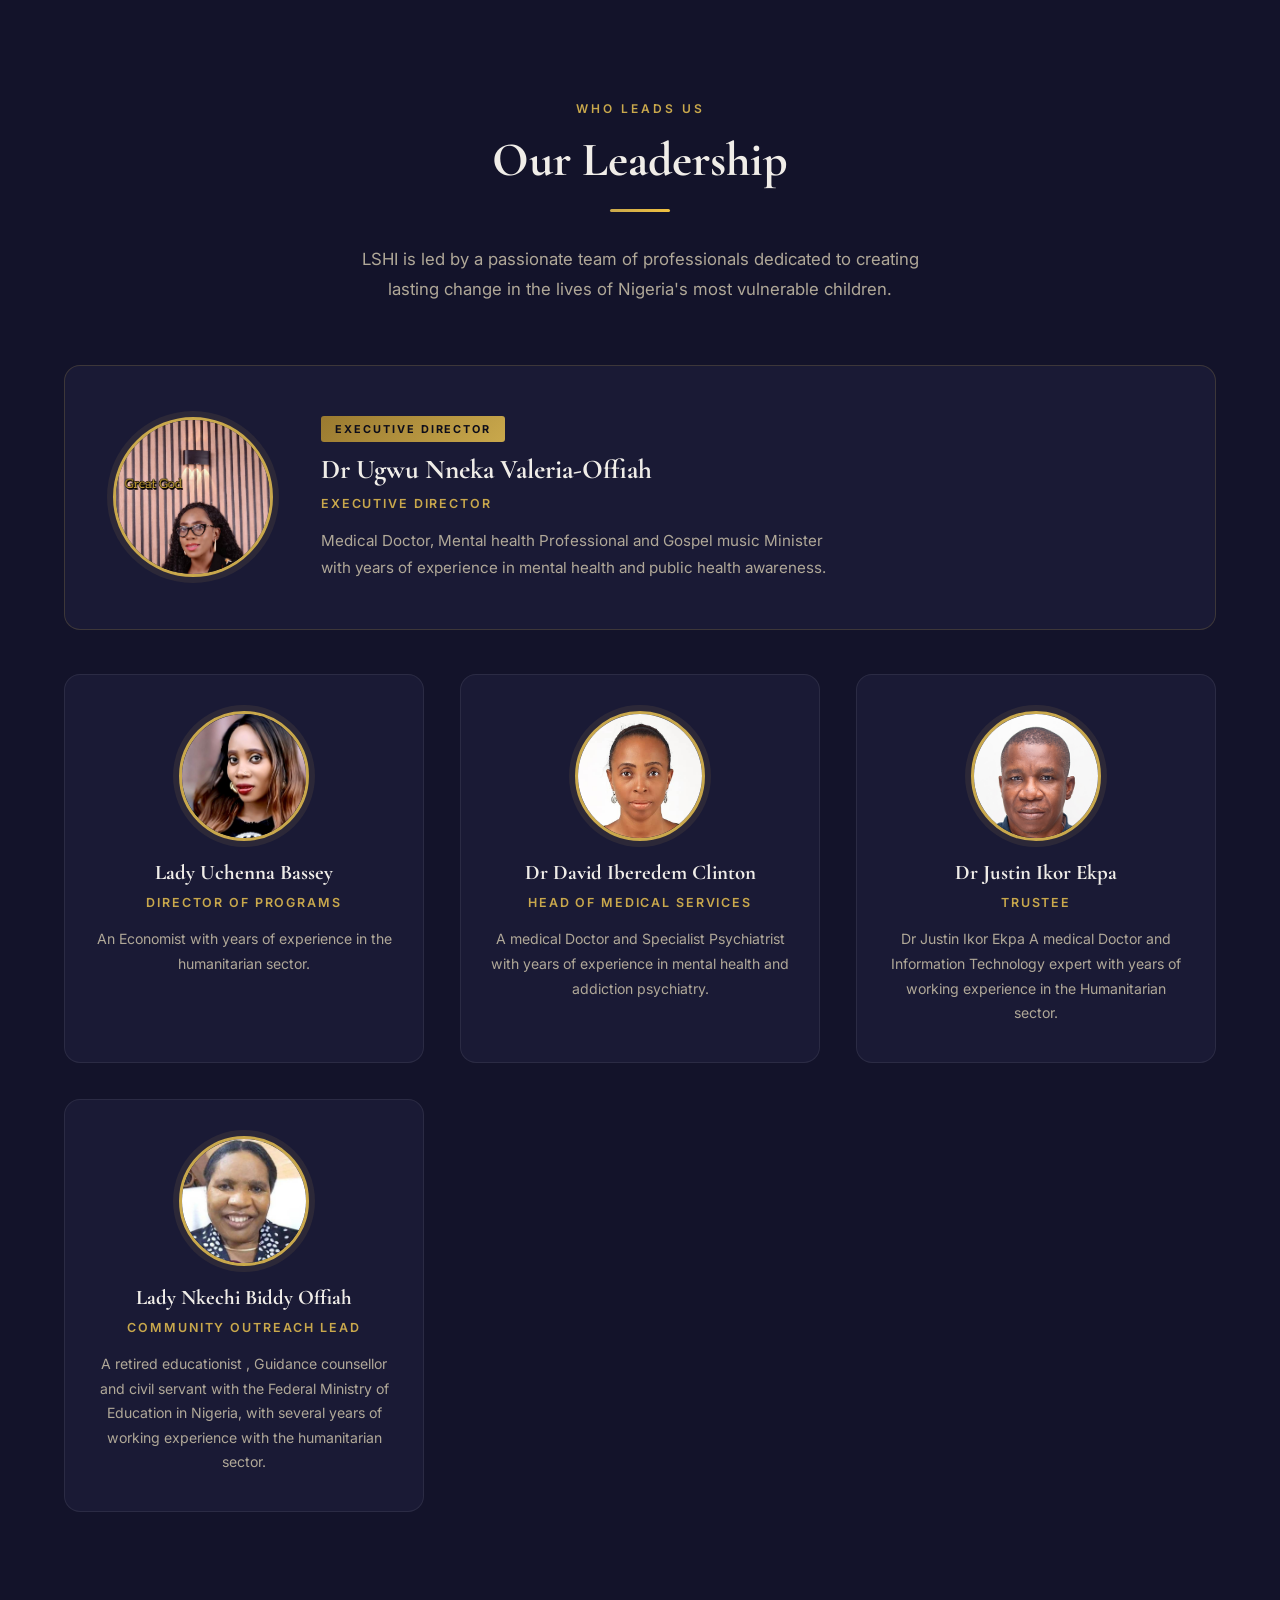
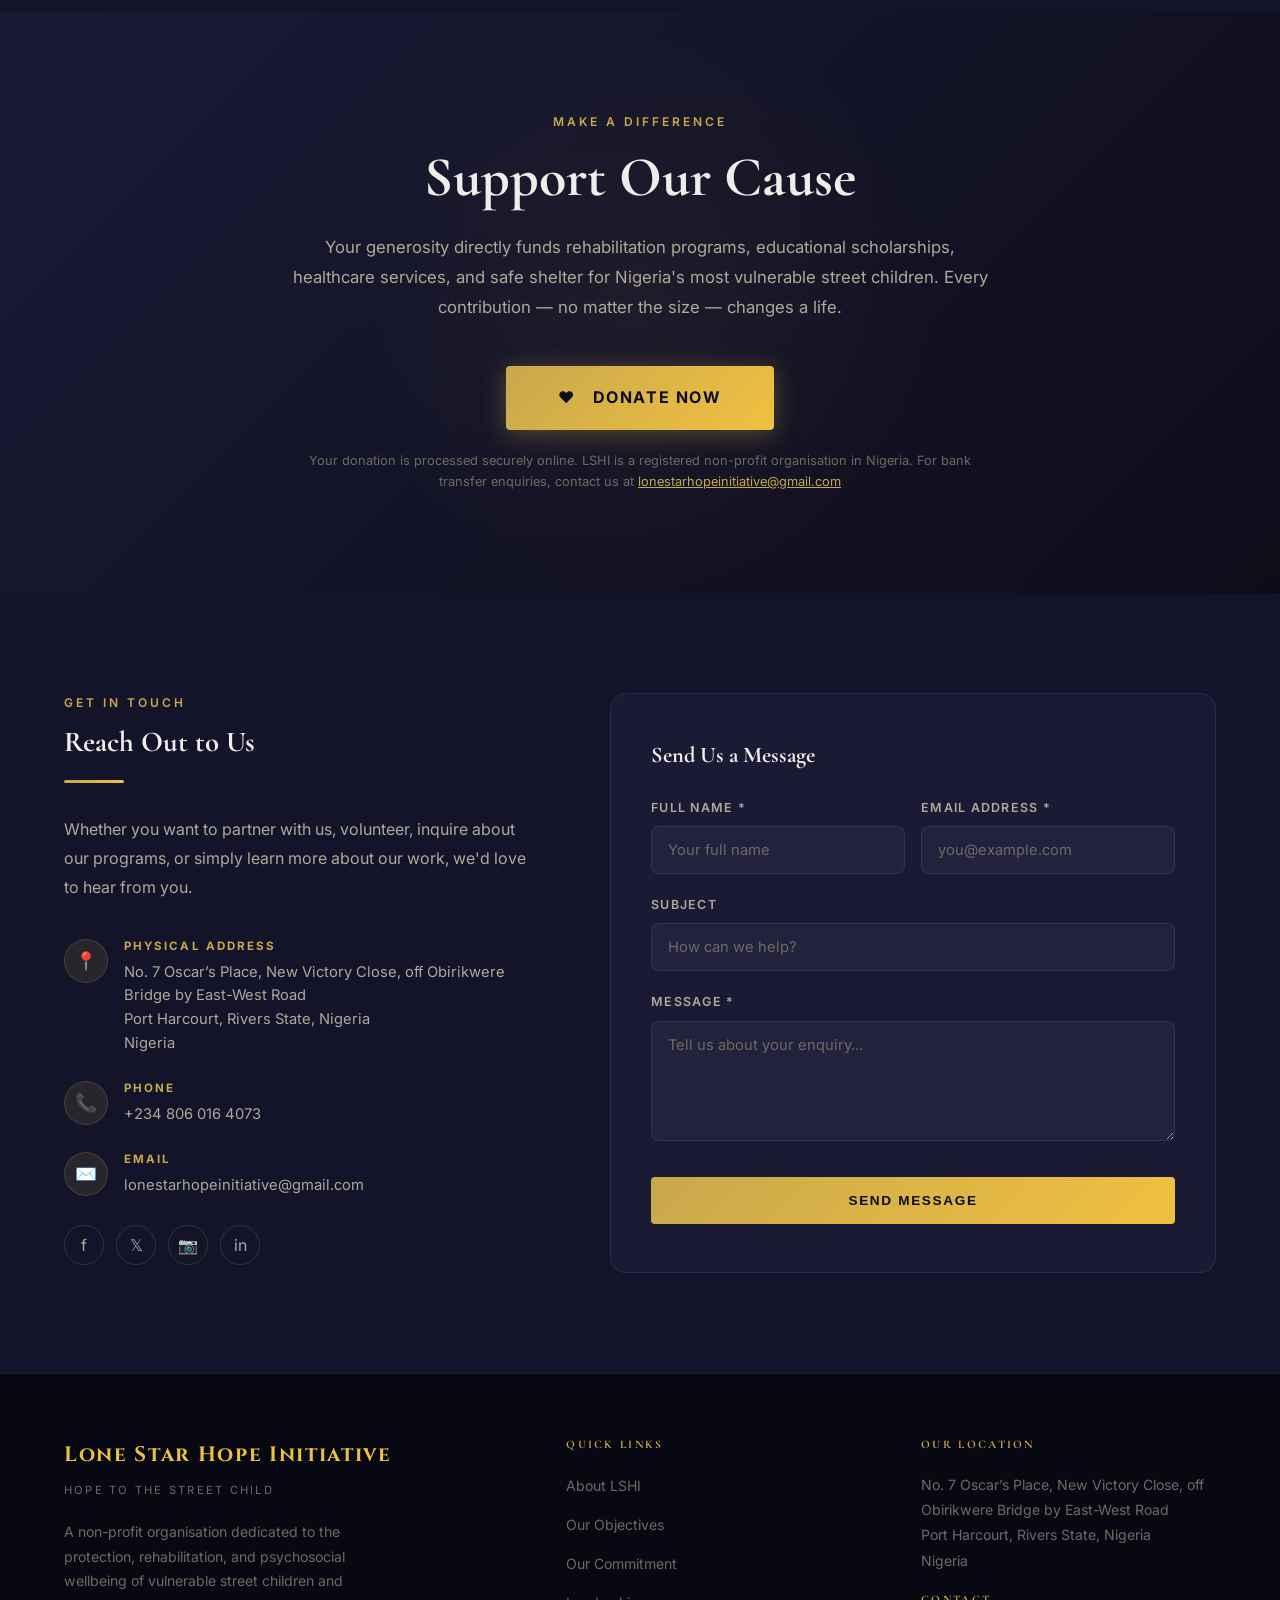
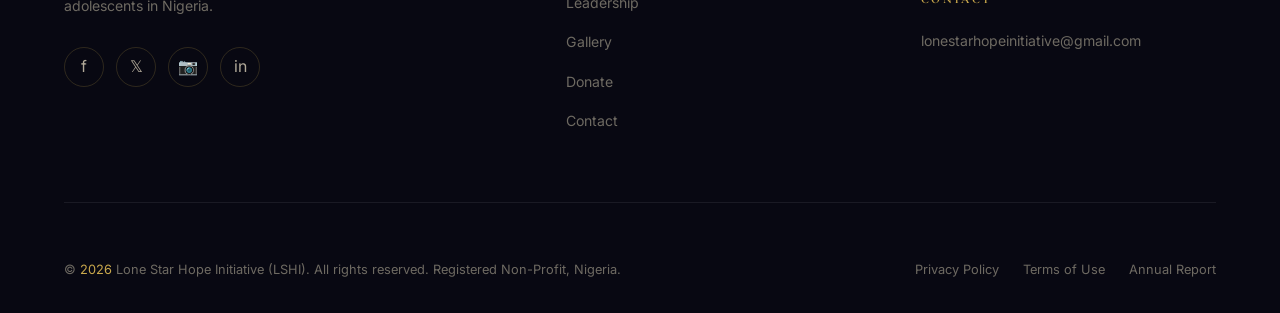
==== commit 3ab78f5b: "Update index.html changed the name to from founder to executive director under the youtube video" ====
--- a/index.html
+++ b/index.html
@@ -360,7 +360,7 @@
               ></iframe>
             </div>
             <p class="video-caption">
-              Watch this discussion on mental health awareness by LSHI's founder
+              Watch this discussion on mental health awareness by LSHI's Executive director
             </p>
           </div>
         </div>
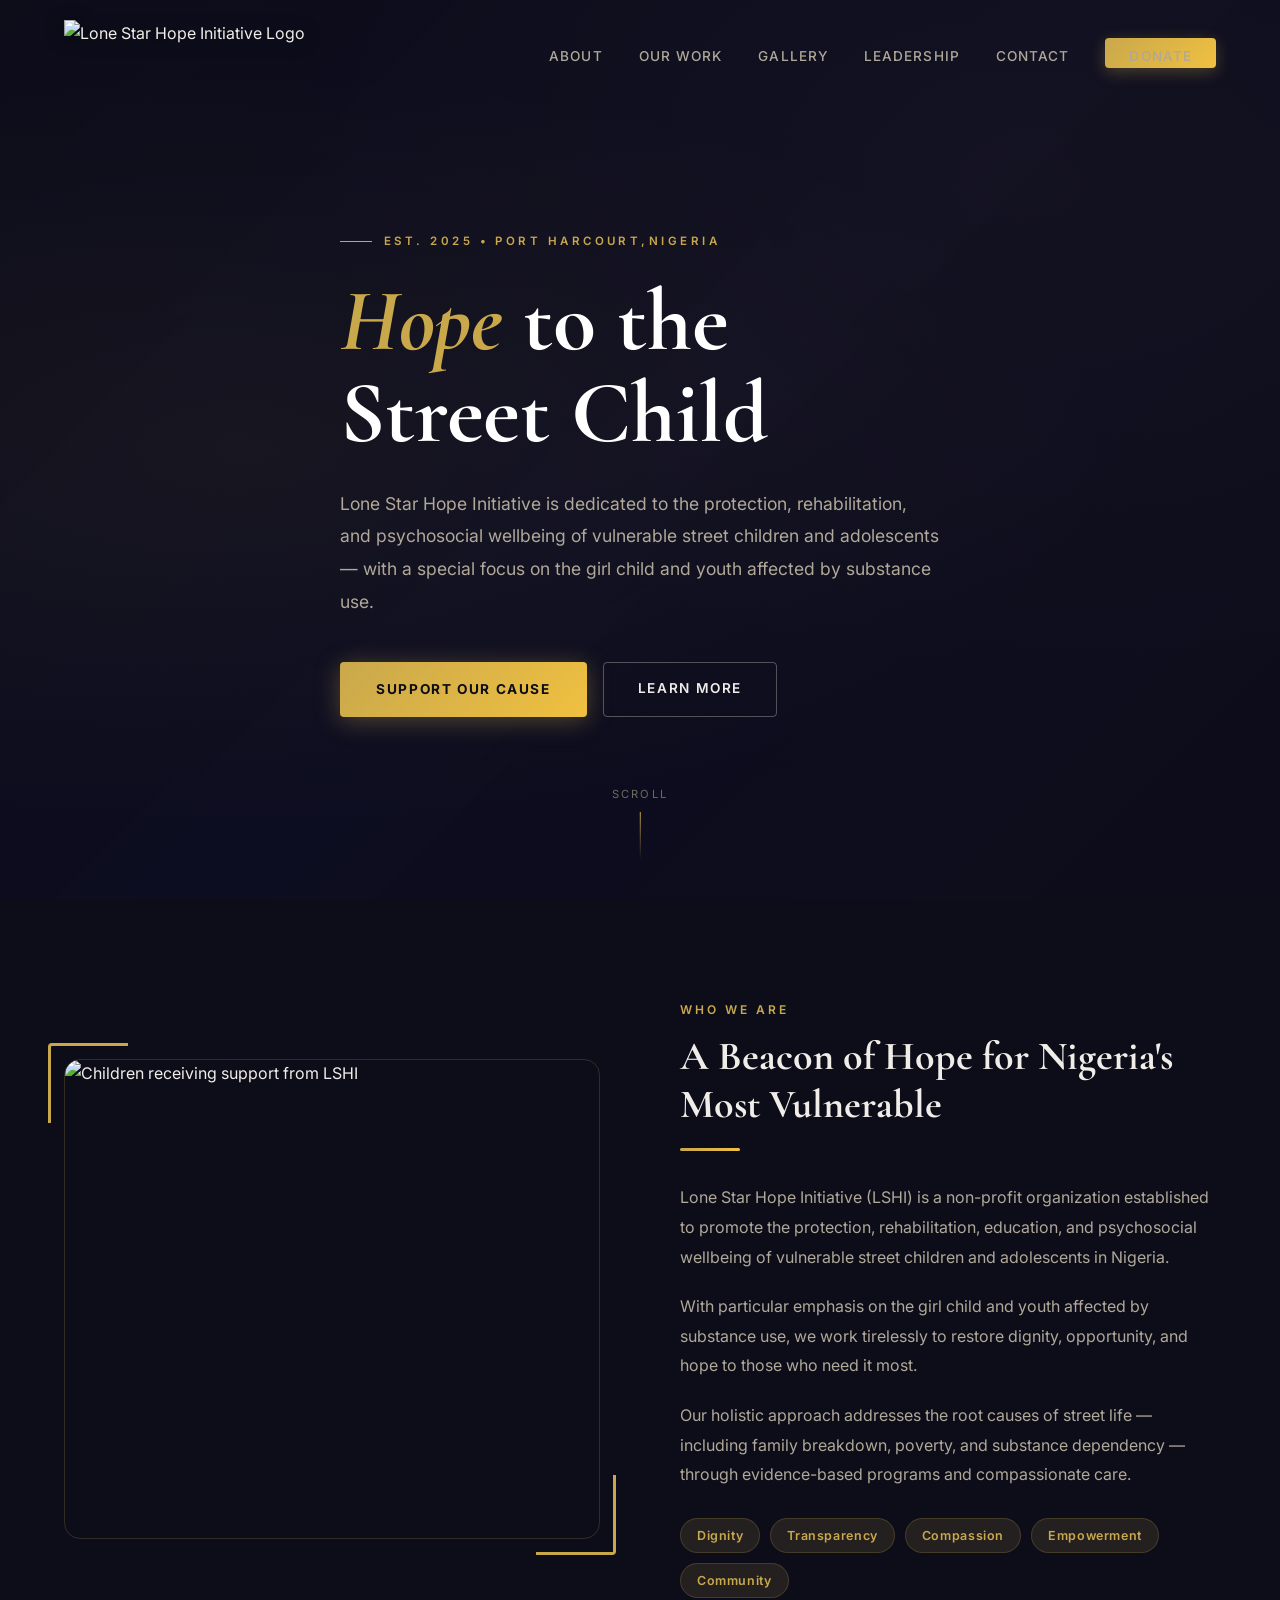
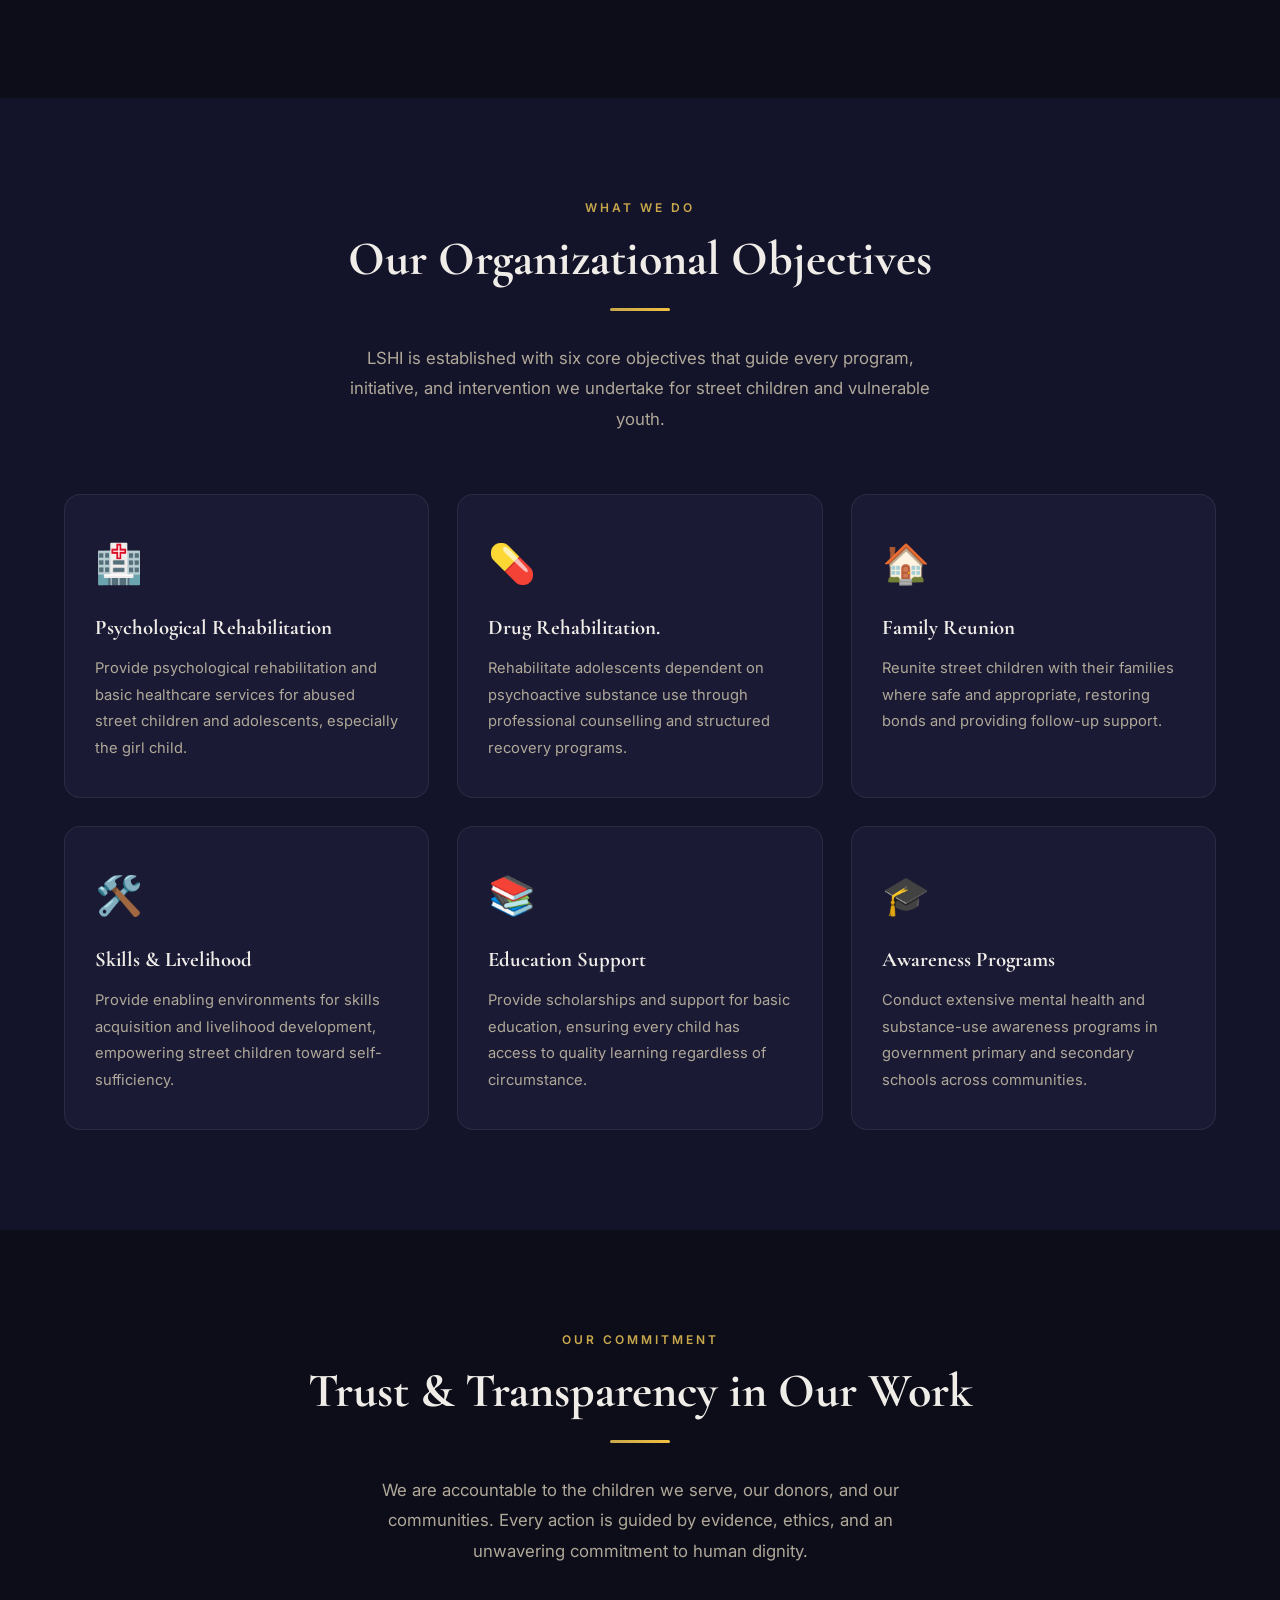
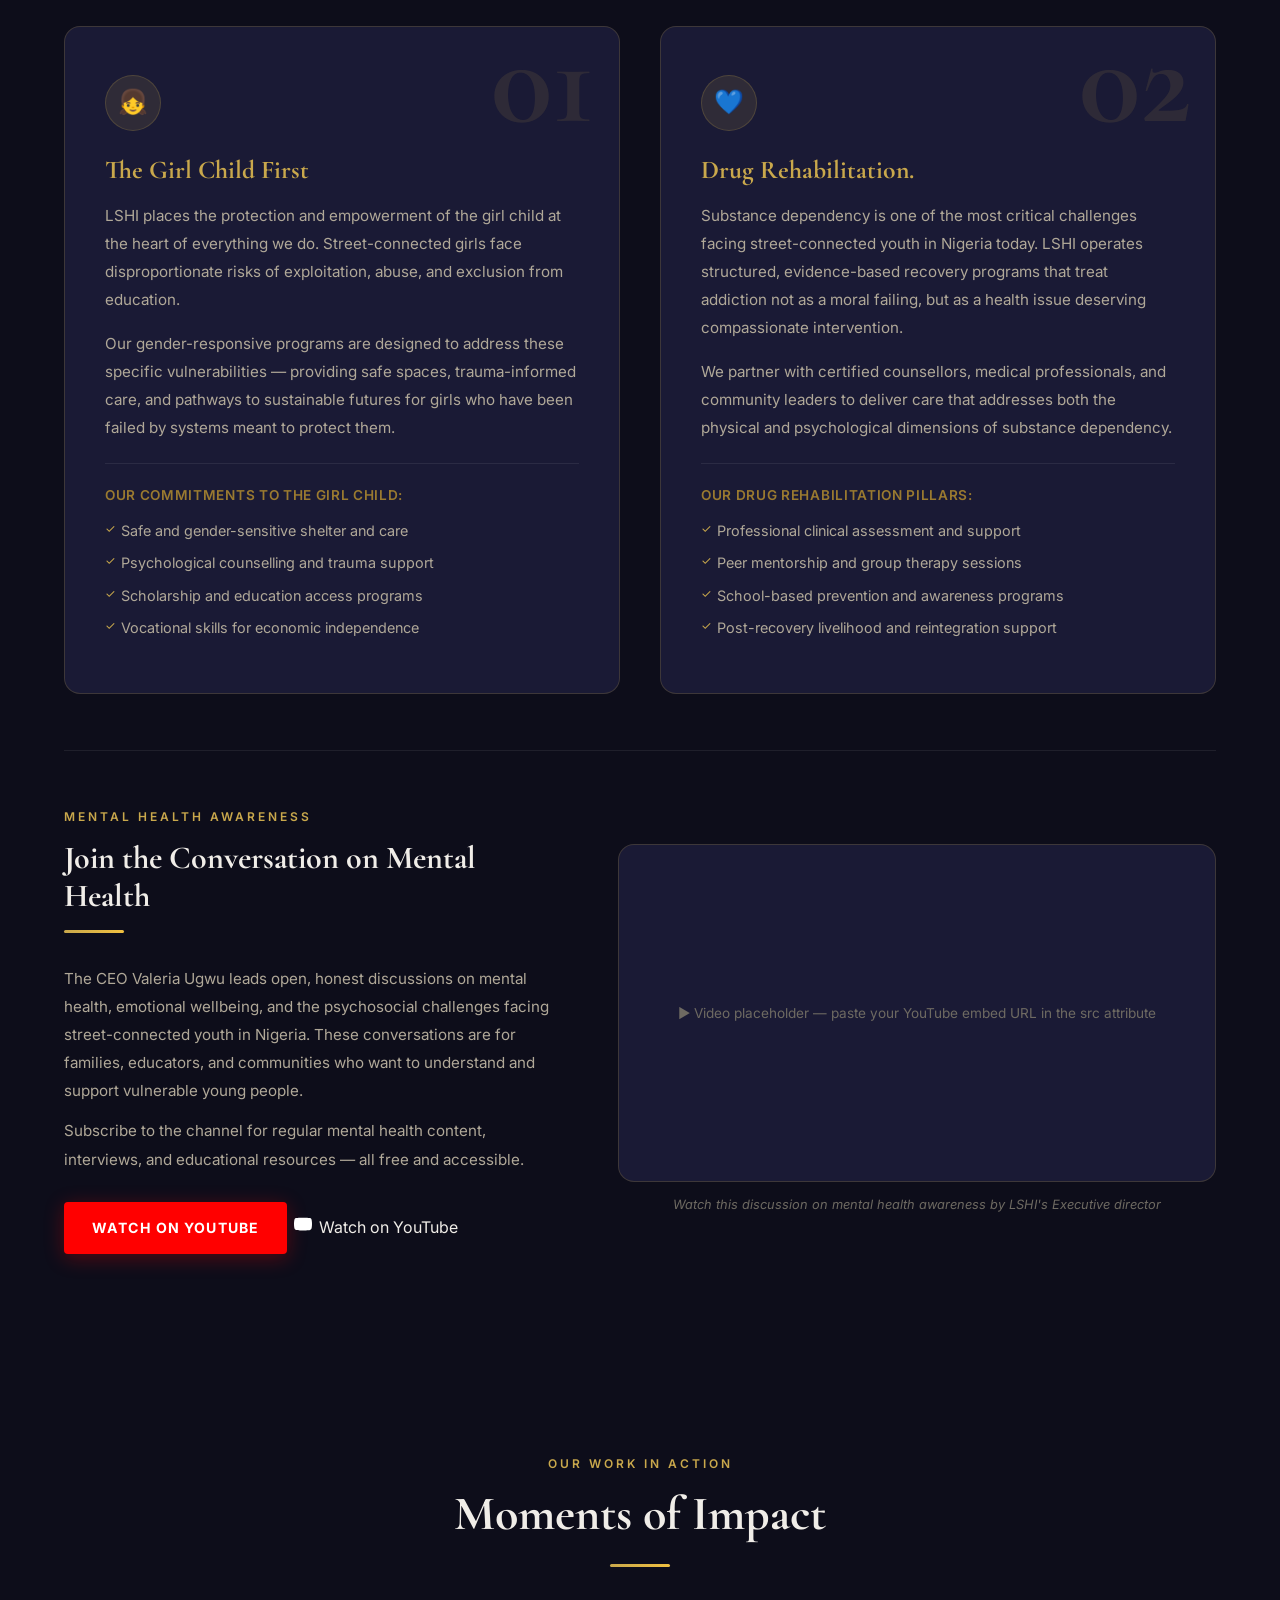
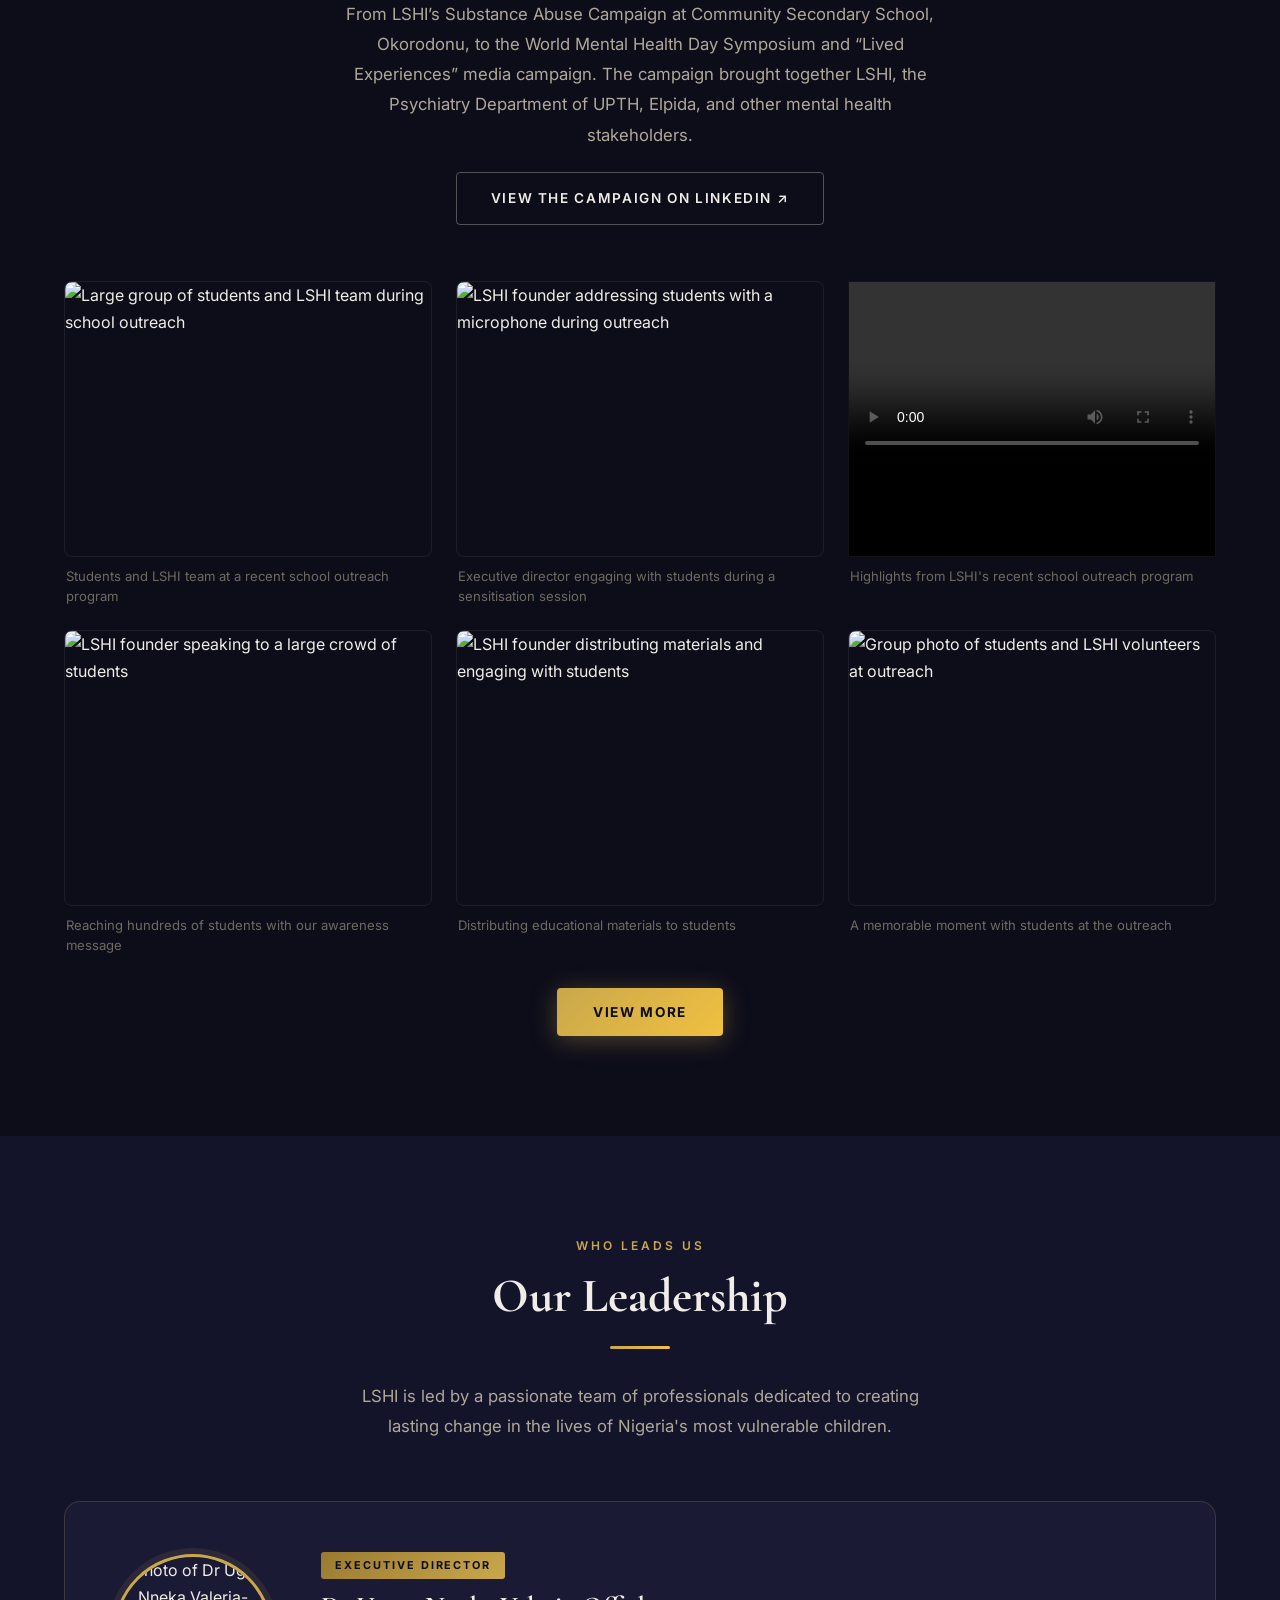
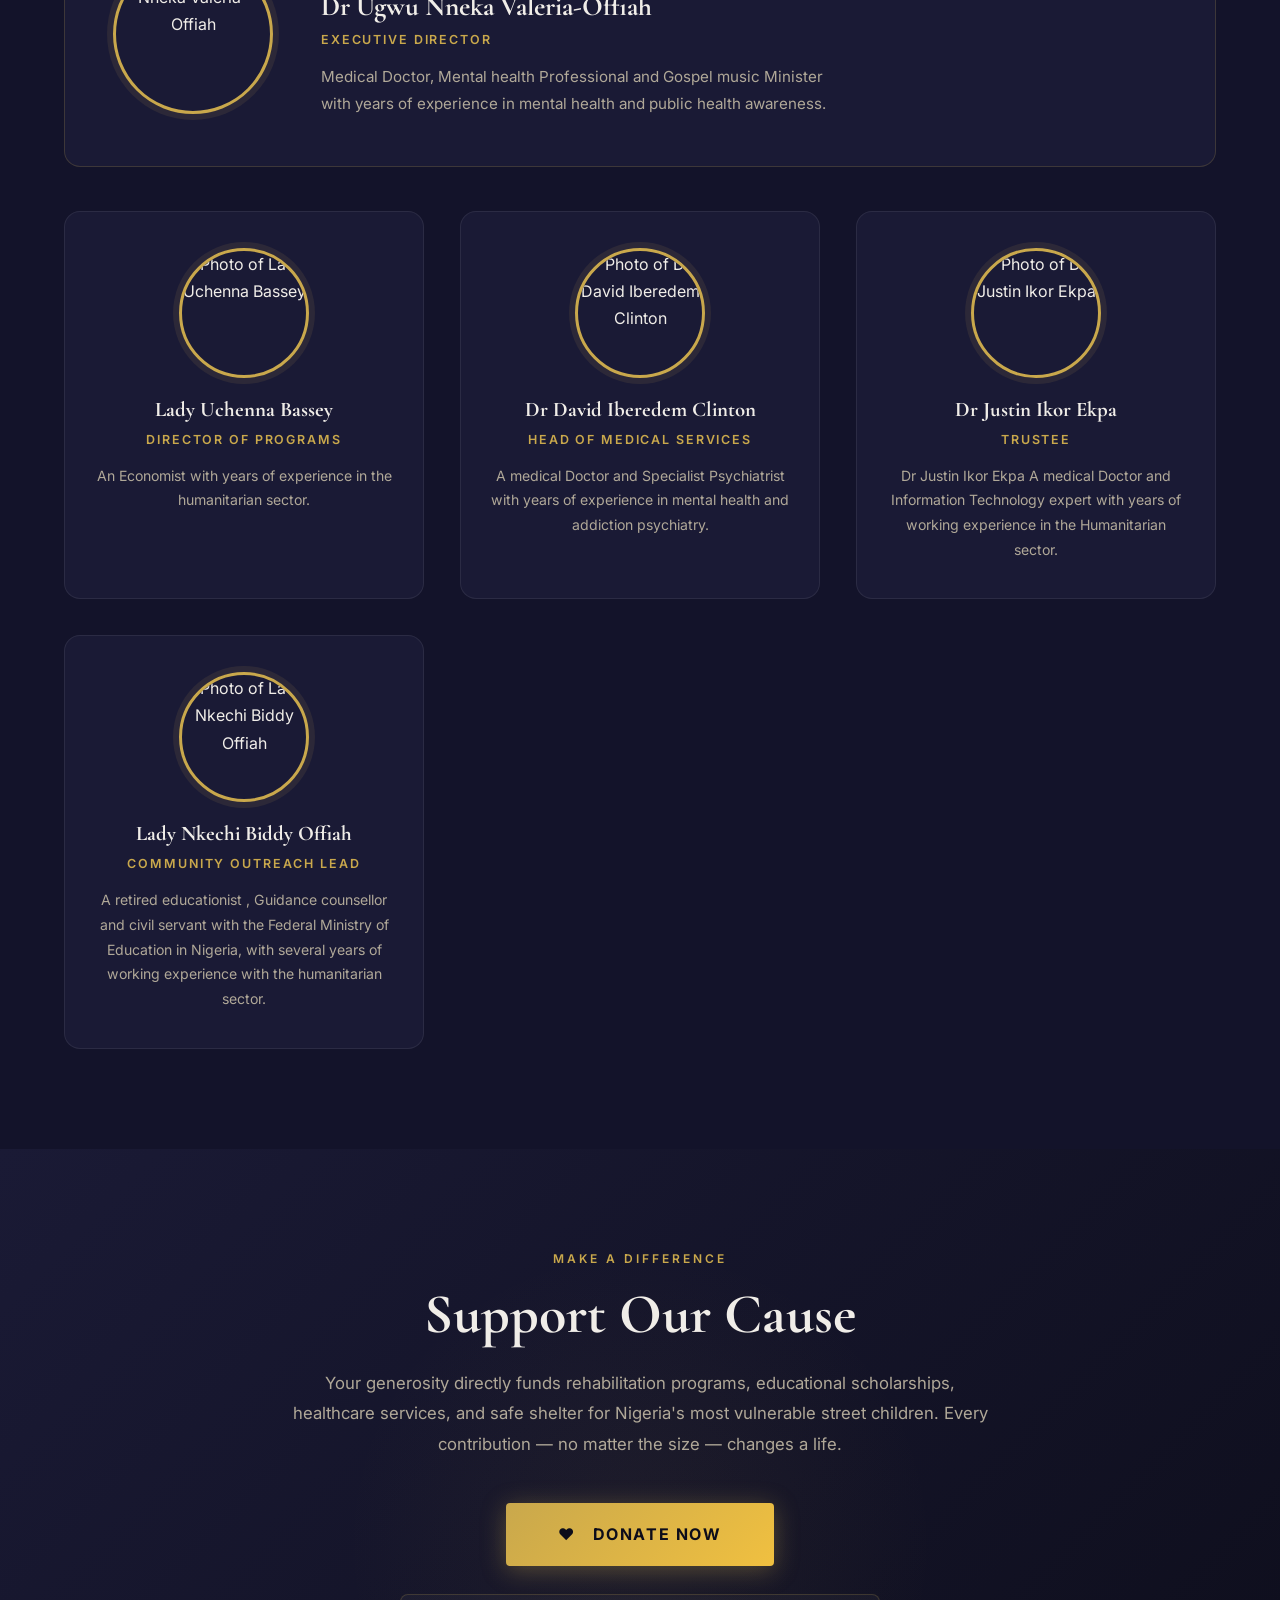
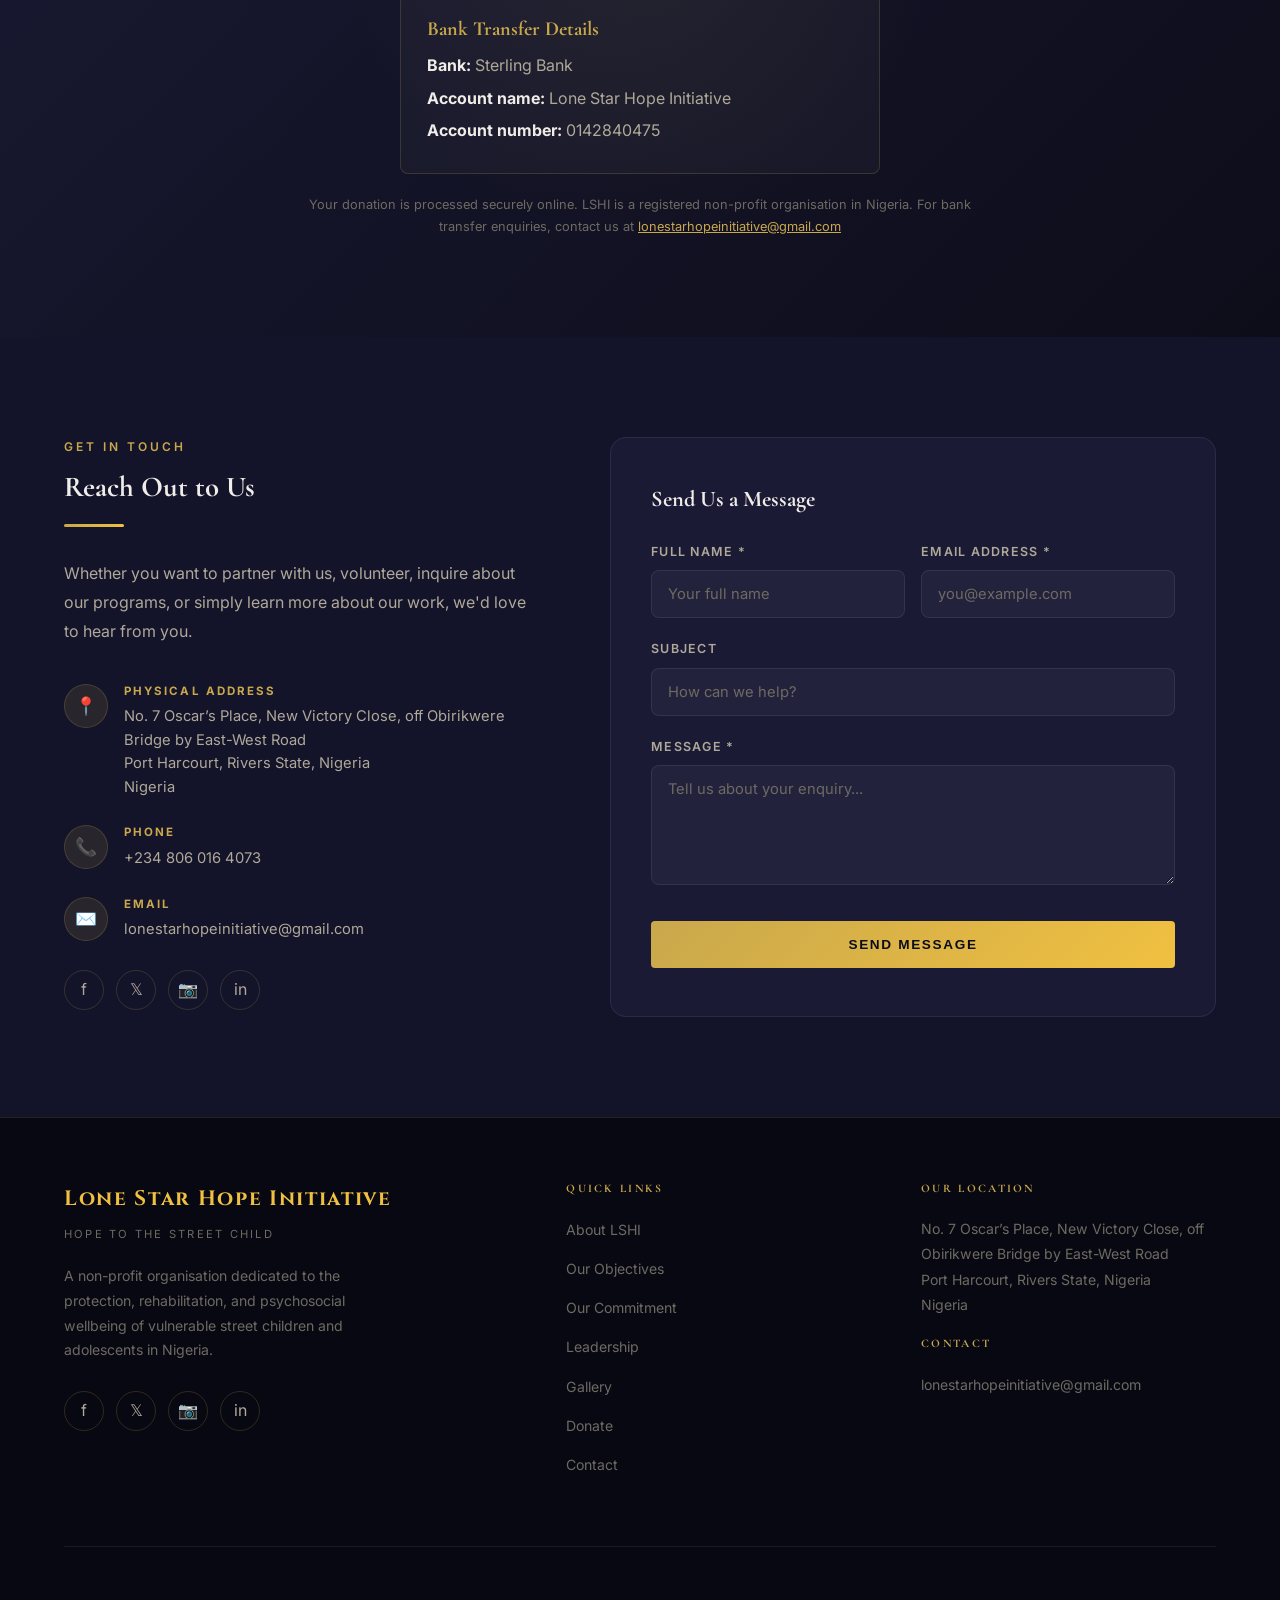
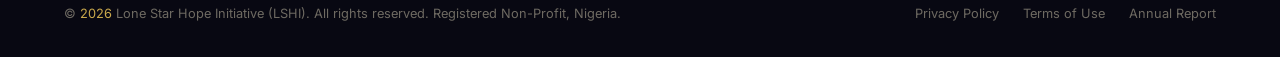
==== commit 6b165d35: "Add files via upload" ====
--- a/index.html
+++ b/index.html
@@ -382,15 +382,36 @@
           <h2 class="section-title" id="gallery-title">Moments of Impact</h2>
           <div class="gold-line centered"></div>
           <p class="section-subtitle">
-            A glimpse into our programs, outreach activities, and the lives we
-            are touching across Nigeria. Every photo and video tells a story of
-            resilience, hope, and transformation.
+            From LSHI’s Substance Abuse Campaign at Community Secondary School,
+            Okorodonu, to the World Mental Health Day Symposium and
+            “Lived Experiences” media campaign. The campaign brought together
+            LSHI, the Psychiatry Department of UPTH, Elpida, and other mental
+            health stakeholders.
           </p>
+          <a
+            class="btn-outline gallery-linkedin-link"
+            href="https://www.linkedin.com/posts/lone-star-hope-initiative_lonestarhopeinitiative-lshi-hopetothestreetchild-activity-7508286851632283648-AJjV?utm_source=share&amp;utm_medium=member_android&amp;rcm=ACoAADHfZUgBc2ofsezrgo1CK4i0iVjY4BDod8R8"
+            target="_blank"
+            rel="noopener noreferrer"
+            aria-label="View the World Mental Health Day campaign post on LinkedIn"
+          >
+            View the campaign on LinkedIn ↗
+          </a>
         </div>
 
         <div class="gallery-grid" id="gallery-grid">
           <p class="loading-text">Loading gallery...</p>
         </div>
+        <button
+          class="btn-primary gallery-toggle"
+          id="gallery-toggle"
+          type="button"
+          aria-controls="gallery-grid"
+          aria-expanded="false"
+          hidden
+        >
+          View more
+        </button>
       </div>
     </section>
 
@@ -446,6 +467,13 @@
           >
             ❤️ &nbsp; Donate Now
           </a>
+
+          <div class="donate-bank-details" aria-label="Bank transfer details">
+            <h3>Bank Transfer Details</h3>
+            <p><strong>Bank:</strong> Sterling Bank</p>
+            <p><strong>Account name:</strong> Lone Star Hope Initiative</p>
+            <p><strong>Account number:</strong> 0142840475</p>
+          </div>
 
           <p class="donate-note">
             Your donation is processed securely online. LSHI is a registered
--- a/lshi.css
+++ b/lshi.css
@@ -124,6 +124,11 @@
   transition: var(--transition-fast);
 }
 
+:focus-visible {
+  outline: 3px solid var(--color-gold-bright);
+  outline-offset: 4px;
+}
+
 img {
   max-width: 100%;
   display: block;
@@ -212,6 +217,17 @@
 
   /* Starts transparent, becomes opaque on scroll (handled in JS) */
   background: transparent;
+}
+
+#navbar::before {
+  content: '';
+  position: absolute;
+  inset: 0 0 auto;
+  height: 3px;
+  background: linear-gradient(90deg, var(--color-gold), var(--color-gold-bright));
+  transform: scaleX(var(--scroll-progress, 0));
+  transform-origin: left center;
+  transition: transform 0.12s linear;
 }
 
 /* When the user scrolls down, JS adds .scrolled class */
@@ -398,6 +414,14 @@
   background:
     url('https://images.unsplash.com/photo-1488521787991-ed7bbaae773c?w=1920&q=80') center/cover no-repeat;
   z-index: 0;
+  transform: scale(1.04);
+  animation: hero-drift 28s ease-in-out infinite alternate;
+  will-change: transform;
+}
+
+@keyframes hero-drift {
+  from { transform: scale(1.04) translate3d(0, 0, 0); }
+  to { transform: scale(1.12) translate3d(-0.8%, -0.6%, 0); }
 }
 
 .hero-content {
@@ -441,6 +465,23 @@
 .hero-title .highlight {
   color: var(--color-gold);
   font-style: italic;
+}
+
+.hero-eyebrow,
+.hero-title,
+.hero-description,
+.hero-actions {
+  opacity: 0;
+  animation: hero-enter 0.8s cubic-bezier(0.2, 0.75, 0.25, 1) both;
+}
+
+.hero-title { animation-delay: 0.12s; }
+.hero-description { animation-delay: 0.24s; }
+.hero-actions { animation-delay: 0.36s; }
+
+@keyframes hero-enter {
+  from { opacity: 0; transform: translateY(22px); }
+  to { opacity: 1; transform: translateY(0); }
 }
 
 .hero-description {
@@ -480,6 +521,11 @@
   box-shadow: 0 10px 36px rgba(201, 168, 76, 0.55);
 }
 
+.btn-primary:active,
+.btn-outline:active {
+  transform: translateY(0) scale(0.98);
+}
+
 /* Outlined / Ghost Button */
 .btn-outline {
   background: transparent;
@@ -723,10 +769,15 @@
   transform: scaleY(1);
 }
 
+.objective-card:hover .card-icon {
+  transform: translateY(-4px) scale(1.08) rotate(-4deg);
+}
+
 .card-icon {
   font-size: 2.4rem;
   margin-bottom: 20px;
   display: block;
+  transition: transform 0.35s cubic-bezier(0.2, 0.75, 0.25, 1);
 }
 
 .card-title {
@@ -925,6 +976,11 @@
   height: 100%;
   object-fit: cover;
   object-position: top center;
+  transition: transform 0.7s cubic-bezier(0.2, 0.75, 0.25, 1);
+}
+
+.team-card:hover .team-photo {
+  transform: scale(1.08);
 }
 
 .team-info {
@@ -1060,6 +1116,33 @@
 .donate-note a {
   color: var(--color-gold);
   text-decoration: underline;
+}
+
+.donate-bank-details {
+  max-width: 480px;
+  margin: 28px auto 0;
+  padding: 22px 26px;
+  text-align: left;
+  background: rgba(255, 255, 255, 0.03);
+  border: 1px solid var(--color-border);
+  border-radius: var(--border-radius);
+}
+
+.donate-bank-details h3 {
+  margin: 0 0 12px;
+  color: var(--color-gold);
+  font-family: var(--font-heading);
+  font-size: 1.25rem;
+}
+
+.donate-bank-details p {
+  margin: 7px 0;
+  color: var(--color-text-secondary);
+  line-height: 1.6;
+}
+
+.donate-bank-details strong {
+  color: var(--color-text-primary);
 }
 
 
@@ -1485,6 +1568,10 @@
   background: var(--color-midnight);
 }
 
+.gallery-linkedin-link {
+  margin-top: 22px;
+}
+
 /* ----------------------------------------
    Gallery Grid
    Displays items in a 3-column masonry-like grid.
@@ -1497,6 +1584,20 @@
   margin-top: 56px;
 }
 
+.gallery-item-collapsed {
+  display: none !important;
+}
+
+.gallery-toggle {
+  display: block;
+  margin: 32px auto 0;
+  font-family: inherit;
+}
+
+.gallery-toggle[hidden] {
+  display: none;
+}
+
 /* Each gallery item = photo + caption */
 .gallery-item {
   display: flex;
@@ -1627,13 +1728,15 @@
 /* JS adds .visible class via IntersectionObserver */
 .fade-up {
   opacity: 0;
-  transform: translateY(32px);
-  transition: opacity 0.7s ease, transform 0.7s ease;
+  transform: translateY(26px) scale(0.99);
+  transition:
+    opacity 0.75s cubic-bezier(0.2, 0.75, 0.25, 1),
+    transform 0.75s cubic-bezier(0.2, 0.75, 0.25, 1);
 }
 
 .fade-up.visible {
   opacity: 1;
-  transform: translateY(0);
+  transform: translateY(0) scale(1);
 }
 
 /* Stagger delay for grid items */
@@ -1815,3 +1918,39 @@
     align-items: center;
   }
 }
+
+/* Respect system preferences for reduced motion */
+@media (prefers-reduced-motion: reduce) {
+  html {
+    scroll-behavior: auto;
+  }
+
+  *,
+  *::before,
+  *::after {
+    animation-duration: 0.01ms !important;
+    animation-iteration-count: 1 !important;
+    scroll-behavior: auto !important;
+    transition-duration: 0.01ms !important;
+  }
+
+  .hero-eyebrow,
+  .hero-title,
+  .hero-description,
+  .hero-actions {
+    opacity: 1;
+    transform: none;
+    animation: none;
+  }
+
+  .hero-background {
+    transform: none;
+    animation: none;
+    will-change: auto;
+  }
+
+  .fade-up {
+    opacity: 1;
+    transform: none;
+  }
+}
